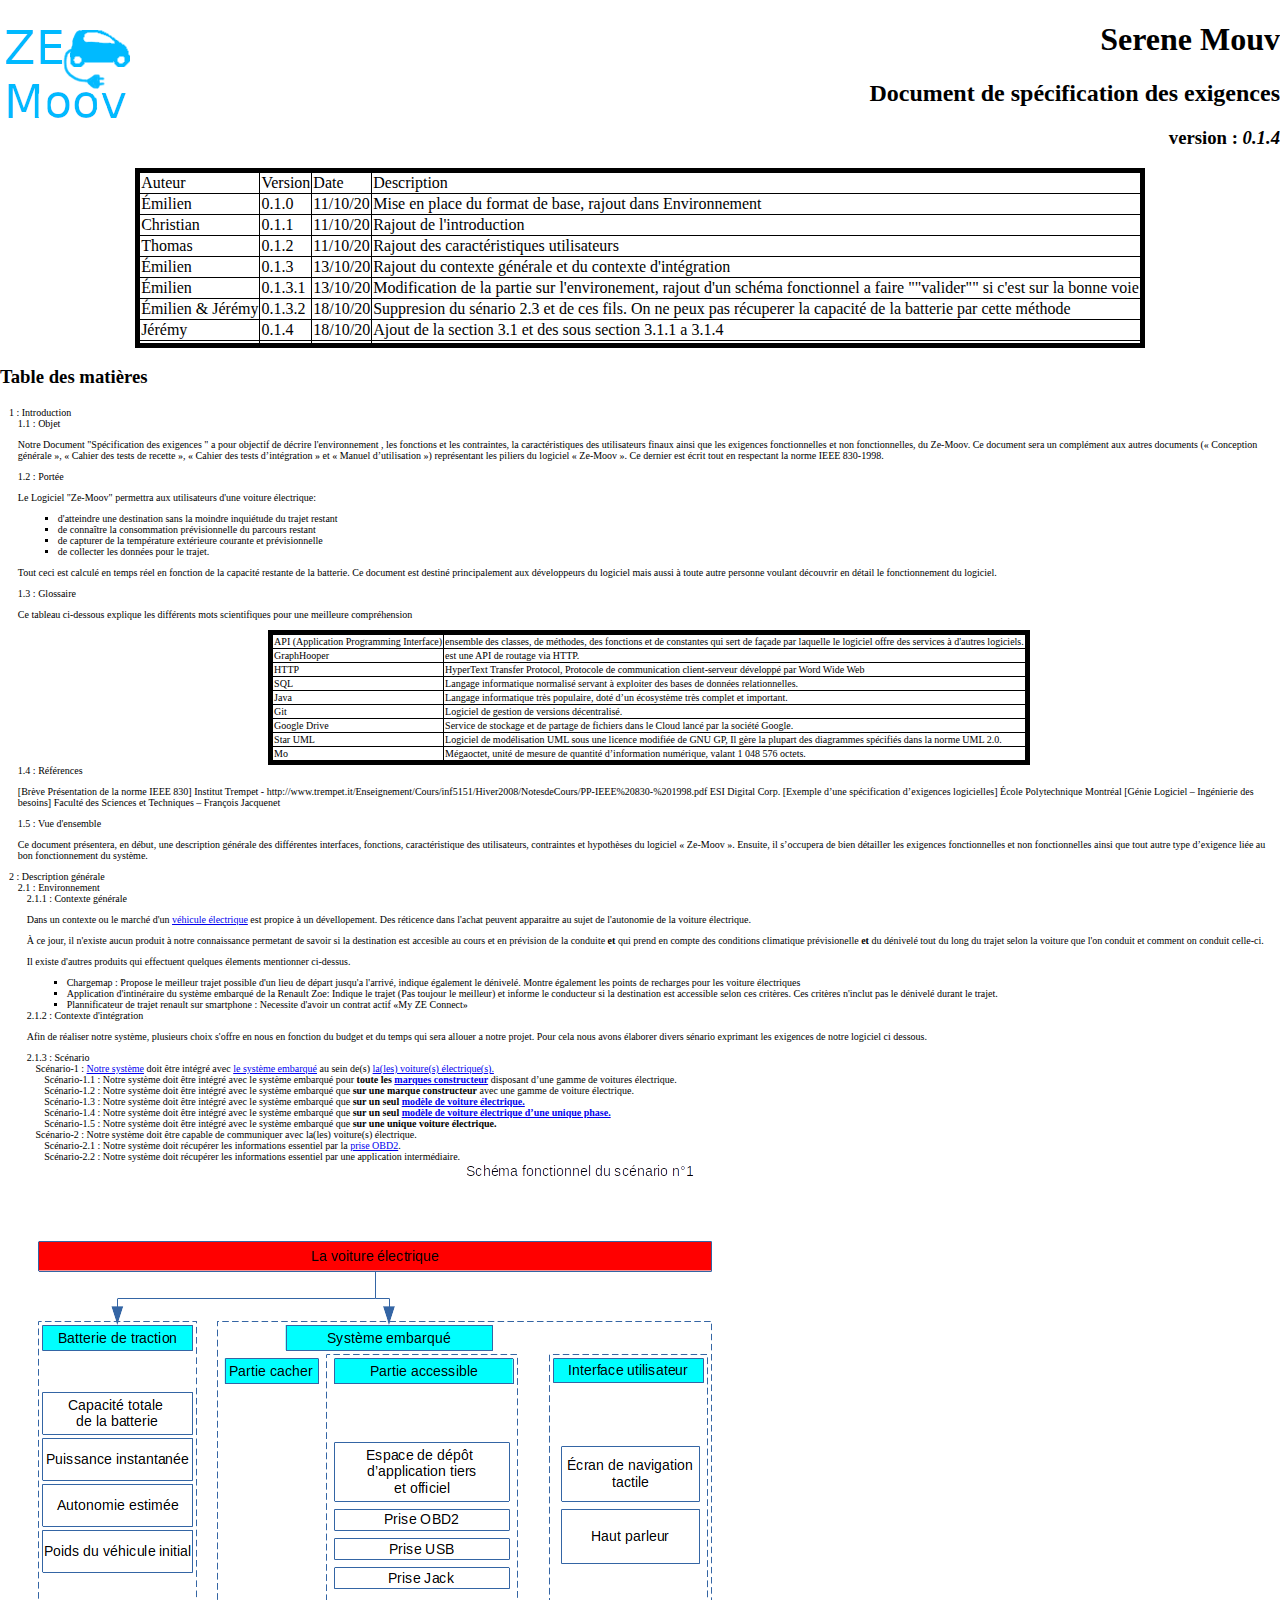
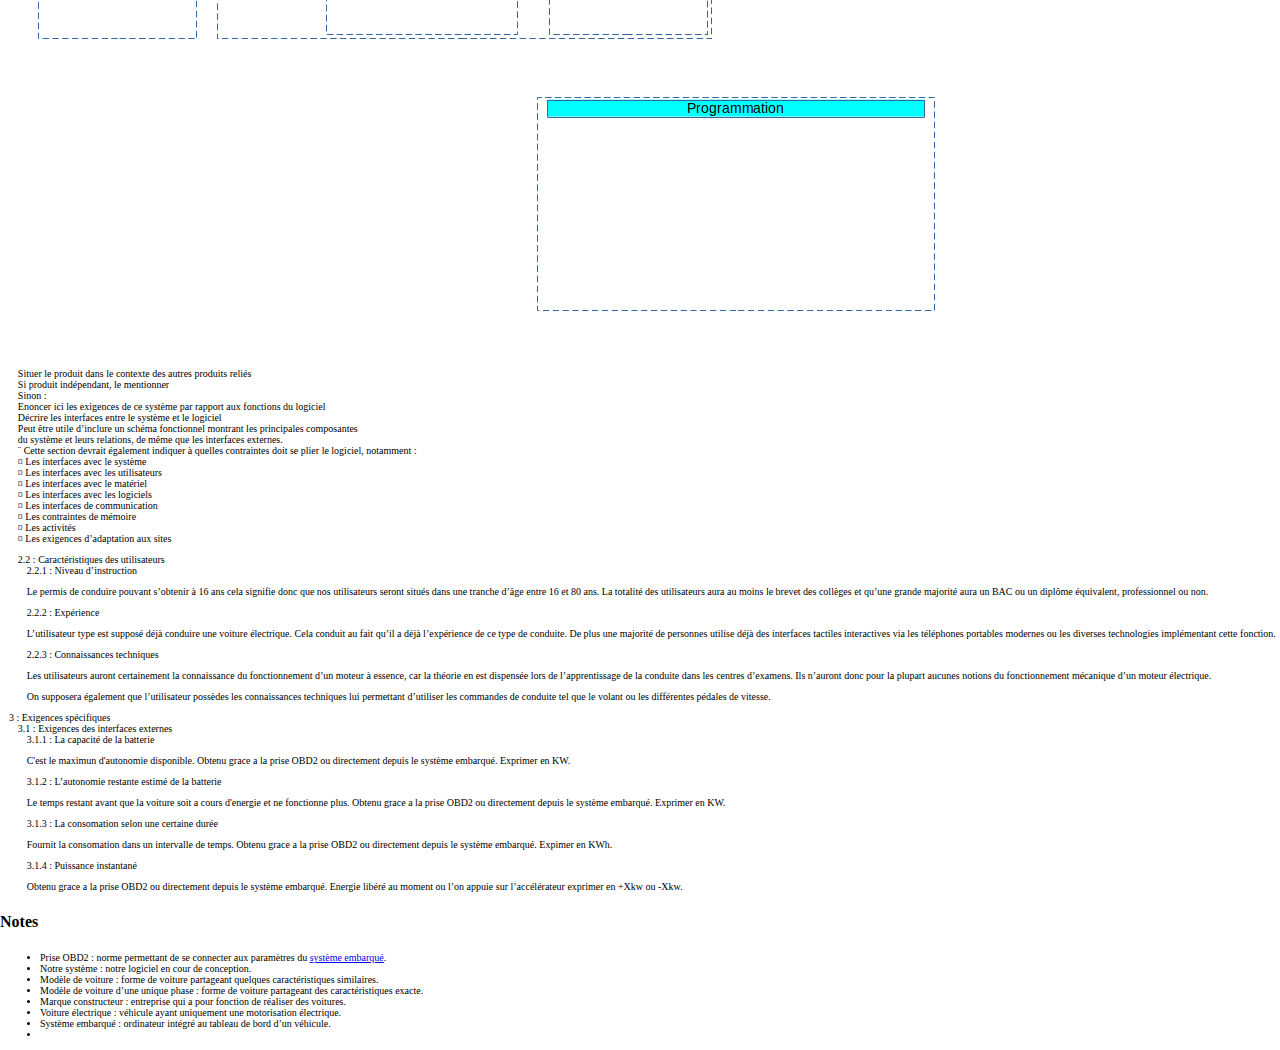
==== resources/index.html @ 406dc539 "Suppresion du sénario 2.3 et de ces fils." ====
<!DOCTYPE html>
<html lang="fr">
<head>
<meta http-equiv="content-type" content="text/html; charset=UTF-8">
<meta name="viewport" content="width=device-width, user-scalable=no">
<link rel="stylesheet" type="text/css" href="index_fichiers/style.css">
<title>Serene Mouv - Document de spécification des exigences</title>
</head>
<body>
  <img id="logo" alt="Logo de ZE-Moov"
    src="index_fichiers/ZE-MoovLogo.png">
  <h1>Serene Mouv</h1>
  <h2>Document de spécification des exigences</h2>
  <h3>
    version : <em contenteditable="true">0.1.4</em>
  </h3>
  <table>
    <thead>
      <tr>
        <td>Auteur</td>
        <td>Version</td>
        <td>Date</td>
        <td>Description</td>
      </tr>
    </thead>
    <tbody contenteditable="true">
      <tr>
        <td>Émilien</td>
        <td>0.1.0</td>
        <td>11/10/20</td>
        <td>Mise en place du format de base, rajout dans
          Environnement</td>
      </tr>
      <tr>
        <td>Christian<br></td>
        <td>0.1.1</td>
        <td>11/10/20</td>
        <td>Rajout de l'introduction</td>
      </tr>
      <tr>
        <td>Thomas<br></td>
        <td>0.1.2<br></td>
        <td>11/10/20</td>
        <td>Rajout des caractéristiques utilisateurs<br></td>
      </tr>
      <tr>
        <td>Émilien</td>
        <td>0.1.3</td>
        <td>13/10/20</td>
        <td>Rajout du contexte générale et du contexte
          d'intégration</td>
      </tr>
      <tr>
        <td>Émilien</td>
        <td>0.1.3.1</td>
        <td>13/10/20</td>
        <td>Modification de la partie sur l'environement, rajout
          d'un schéma fonctionnel a faire ""valider"" si c'est sur la
          bonne voie</td>
      </tr>
      <tr>
        <td>Émilien & Jérémy</td>
        <td>0.1.3.2</td>
        <td>18/10/20</td>
        <td>Suppresion du sénario 2.3 et de ces fils. On ne peux
          pas récuperer la capacité de la batterie par cette méthode</td>
      </tr>
      <tr>
        <td>Jérémy </td>
        <td>0.1.4 </td>
        <td>18/10/20 </td>
        <td>Ajout de la section 3.1 et des sous section 3.1.1 a 3.1.4 </td>
      </tr>
      <tr>
        <td></td>
        <td></td>
        <td></td>
        <td></td>
      </tr>
    </tbody>
    <tfoot></tfoot>
  </table>
  <h3>Table des matières</h3>
  <div id="TableMatiere"></div>
  <ol>
    <li class="num">Introduction
      <ol>
        <li class="num">Objet
          <p>Notre Document "Spécification des exigences " a pour
            objectif de décrire l'environnement , les fonctions et les
            contraintes, la caractéristiques des utilisateurs finaux
            ainsi que les exigences fonctionnelles et non
            fonctionnelles, du Ze-Moov. Ce document sera un complément
            aux autres documents (« Conception générale », « Cahier des
            tests de recette », « Cahier des tests d’intégration » et «
            Manuel d’utilisation ») représentant les piliers du logiciel
            « Ze-Moov ». Ce dernier est écrit tout en respectant la
            norme IEEE 830-1998.</p>
        </li>
        <li class="num">Portée
          <p>Le Logiciel "Ze-Moov" permettra aux utilisateurs d'une
            voiture électrique:</p>
          <ul>
            <li>d'atteindre une destination sans la moindre
              inquiétude du trajet restant</li>
            <li>de connaître la consommation prévisionnelle du
              parcours restant</li>
            <li>de capturer de la température extérieure courante
              et prévisionnelle</li>
            <li>de collecter les données pour le trajet.</li>
          </ul>
          <p>Tout ceci est calculé en temps réel en fonction de la
            capacité restante de la batterie. Ce document est destiné
            principalement aux développeurs du logiciel mais aussi à
            toute autre personne voulant découvrir en détail le
            fonctionnement du logiciel.</p>
        </li>
        <li class="num">Glossaire
          <p>Ce tableau ci-dessous explique les différents mots
            scientifiques pour une meilleure compréhension</p>
          <table>
            <tbody>
              <tr>
                <td>API (Application Programming Interface)</td>
                <td>ensemble des classes, de méthodes, des
                  fonctions et de constantes qui sert de façade par
                  laquelle le logiciel offre des services à d'autres
                  logiciels.</td>
              </tr>
              <tr>
                <td>GraphHooper</td>
                <td>est une API de routage via HTTP.</td>
              </tr>
              <tr>
                <td>HTTP</td>
                <td>HyperText Transfer Protocol, Protocole de
                  communication client-serveur développé par Word Wide
                  Web</td>
              </tr>
              <tr>
                <td>SQL</td>
                <td>Langage informatique normalisé servant à
                  exploiter des bases de données relationnelles.</td>
              </tr>
              <tr>
                <td>Java</td>
                <td>Langage informatique très populaire, doté d’un
                  écosystème très complet et important.</td>
              </tr>
              <tr>
                <td>Git</td>
                <td>Logiciel de gestion de versions décentralisé.</td>
              </tr>
              <tr>
                <td>Google Drive</td>
                <td>Service de stockage et de partage de fichiers
                  dans le Cloud lancé par la société Google.</td>
              </tr>
              <tr>
                <td>Star UML</td>
                <td>Logiciel de modélisation UML sous une licence
                  modifiée de GNU GP, Il gère la plupart des diagrammes
                  spécifiés dans la norme UML 2.0.</td>
              </tr>
              <tr>
                <td>Mo</td>
                <td>Mégaoctet, unité de mesure de quantité
                  d’information numérique, valant 1 048 576 octets.</td>
              </tr>
            </tbody>
          </table>
        </li>
        <li class="num">Références
          <p>[Brève Présentation de la norme IEEE 830] Institut
            Trempet -
            http://www.trempet.it/Enseignement/Cours/inf5151/Hiver2008/NotesdeCours/PP-IEEE%20830-%201998.pdf

            ESI Digital Corp. [Exemple d’une spécification d’exigences
            logicielles] École Polytechnique Montréal [Génie Logiciel –
            Ingénierie des besoins] Faculté des Sciences et Techniques –
            François Jacquenet</p>
        </li>
        <li class="num">Vue d'ensemble
          <p>Ce document présentera, en début, une description
            générale des différentes interfaces, fonctions,
            caractéristique des utilisateurs, contraintes et hypothèses
            du logiciel « Ze-Moov ». Ensuite, il s’occupera de bien
            détailler les exigences fonctionnelles et non fonctionnelles
            ainsi que tout autre type d’exigence liée au bon
            fonctionnement du système.</p>
        </li>
      </ol>
    </li>
    <li class="num">Description générale
      <ol>
        <li class="num">Environnement
          <ol>
            <li class="num">Contexte générale
              <p>
                Dans un contexte ou le marché d'un <a href="#VE"
                  contenteditable="false">véhicule électrique</a> est
                propice à un dévellopement. Des réticence dans l'achat
                peuvent apparaitre au sujet de l'autonomie de la voiture
                électrique.
              </p>
              <p>
                À ce jour, il n'existe aucun produit à notre
                connaissance permetant de savoir si la destination est
                accesible au cours et en prévision de la conduite <strong>et</strong>
                qui prend en compte des conditions climatique
                prévisionelle <strong>et</strong> du dénivelé tout du
                long du trajet selon la voiture que l'on conduit et
                comment on conduit celle-ci.
              </p>
              <p>Il existe d'autres produits qui effectuent quelques
                élements mentionner ci-dessus.</p>
              <ul>
                <li>Chargemap : Propose le meilleur trajet possible
                  d'un lieu de départ jusqu'a l'arrivé, indique
                  également le dénivelé. Montre également les points de
                  recharges pour les voiture électriques</li>
                <li>Application d'intinéraire du système embarqué
                  de la Renault Zoe: Indique le trajet (Pas toujour le
                  meilleur) et informe le conducteur si la destination
                  est accessible selon ces critères. Ces critères
                  n'inclut pas le dénivelé durant le trajet.</li>
                <li>Plannificateur de trajet renault sur smartphone
                  : Necessite d'avoir un contrat actif <q>My ZE
                    Connect</q>
                </li>
              </ul>
            </li>
            <li class="num">Contexte d'intégration
              <p>Afin de réaliser notre système, plusieurs choix
                s'offre en nous en fonction du budget et du temps qui
                sera allouer a notre projet. Pour cela nous avons
                élaborer divers sénario exprimant les exigences de notre
                logiciel ci dessous.</p>
            </li>
            <li class="num">Scénario
              <ol class="scénario">
                <li class="scénario"><a href="#notreLogiciel"
                  contenteditable="false">Notre système</a> doit être
                  intégré avec <a href="#sysEmbarquer"
                  contenteditable="false">le système embarqué</a> au
                  sein de(s) <a href="#VE" contenteditable="false">la(les)
                    voiture(s) électrique(s).</a>
                  <ol class="scénario">
                    <li class="scénario">Notre système doit être
                      intégré avec le système embarqué pour <strong>toute
                        les <a href="#marqueConstruct"
                        contenteditable="false">marques constructeur</a>
                    </strong> disposant d’une gamme de voitures électrique.
                    </li>
                    <li class="scénario">Notre système doit être
                      intégré avec le système embarqué que <strong>sur
                        une marque constructeur</strong> avec une gamme de
                      voiture électrique.
                    </li>
                    <li class="scénario">Notre système doit être
                      intégré avec le système embarqué que <strong>sur
                        un seul <a href="#modeleVoiture"
                        contenteditable="false">modèle de voiture
                          électrique.</a>
                    </strong>
                    </li>
                    <li class="scénario">Notre système doit être
                      intégré avec le système embarqué que <strong>sur
                        un seul <a href="#modeleVoitureUniquePhase"
                        contenteditable="false">modèle de voiture
                          électrique d’une unique phase.</a>
                    </strong>
                    </li>
                    <li class="scénario">Notre système doit être
                      intégré avec le système embarqué que <strong>sur
                        une unique voiture électrique.</strong>
                    </li>
                  </ol></li>
                <li class="scénario" contenteditable="true">Notre
                  système doit être capable de communiquer avec la(les)
                  voiture(s) électrique.
                  <ol class="scénario">
                    <li class="scénario" contenteditable="true">Notre
                      système doit récupérer les informations essentiel
                      par la <a href="#obd2" contenteditable="false">prise
                        OBD2</a>.
                    </li>
                    <li class="scénario" contenteditable="true">Notre
                      système doit récupérer les informations essentiel
                      par une application intermédiaire.</li>
                  </ol>
                </li>

              </ol>
            </li>
          </ol>
        </li>
        <img id="SchemaFonctionnelScénario1" alt="Logo de ZE-Moov"
          src="index_fichiers/SchemaFonctionnel.png">
        <p>
          Situer le produit dans le contexte des autres produits reliés<br>
          Si produit indépendant, le mentionner<br> Sinon :<br>
          Enoncer ici les exigences de ce système par rapport aux
          fonctions du logiciel<br> Décrire les interfaces entre le
          système et le logiciel<br> Peut être utile d’inclure un
          schéma fonctionnel montrant les principales composantes<br>
          du système et leurs relations, de même que les interfaces
          externes.<br> ¨ Cette section devrait également indiquer
          à quelles contraintes doit se plier le logiciel, notamment :<br>
          ¤ Les interfaces avec le système<br> ¤ Les interfaces
          avec les utilisateurs<br> ¤ Les interfaces avec le
          matériel<br> ¤ Les interfaces avec les logiciels<br>
          ¤ Les interfaces de communication<br> ¤ Les contraintes
          de mémoire<br> ¤ Les activités<br> ¤ Les exigences
          d’adaptation aux sites<br>
        </p>
        <li class="num">Caractéristiques des utilisateurs
          <ol>
            <li class="num">Niveau d’instruction
              <p>Le permis de conduire pouvant s’obtenir à 16 ans
                cela signifie donc que nos utilisateurs seront situés
                dans une tranche d’âge entre 16 et 80 ans. La totalité
                des utilisateurs aura au moins le brevet des collèges et
                qu’une grande majorité aura un BAC ou un diplôme
                équivalent, professionnel ou non.</p>
            </li>
            <li class="num">Expérience
              <p>L’utilisateur type est supposé déjà conduire une
                voiture électrique. Cela conduit au fait qu’il a déjà
                l’expérience de ce type de conduite. De plus une
                majorité de personnes utilise déjà des interfaces
                tactiles interactives via les téléphones portables
                modernes ou les diverses technologies implémentant cette
                fonction.</p>
            </li>
            <li class="num">Connaissances techniques
              <p>Les utilisateurs auront certainement la
                connaissance du fonctionnement d’un moteur à essence,
                car la théorie en est dispensée lors de l’apprentissage
                de la conduite dans les centres d’examens. Ils n’auront
                donc pour la plupart aucunes notions du fonctionnement
                mécanique d’un moteur électrique.</p>
              <p>On supposera également que l’utilisateur possèdes
                les connaissances techniques lui permettant d’utiliser
                les commandes de conduite tel que le volant ou les
                différentes pédales de vitesse.</p>
            </li>
          </ol>
        </li>
      </ol>
    </li>
    <li class="num"> Exigences spécifiques
      <ol>
        <li class="num">Exigences des interfaces externes
          <ol>
            <li class="num">La capacité de la batterie
              <p>
                C'est le maximun d'autonomie disponible.
                Obtenu grace a la prise OBD2 ou directement depuis le système embarqué.
                Exprimer en KW.
              </p>

            </li>
            <li class="num"> L’autonomie restante estimé de la batterie
              <p>
                Le temps restant avant que la voiture soit a cours d'energie et ne fonctionne plus.
                Obtenu grace a la prise OBD2 ou directement depuis le système embarqué.
                Exprimer en KW.
              </p>

            </li>
            <li class="num"> La consomation selon une certaine durée
              <p>
                Fournit la consomation dans un intervalle de temps.
                Obtenu grace a la prise OBD2 ou directement depuis le système embarqué.
                Expimer en KWh.
              </p>
            </li>
            <li class="num"> Puissance instantané
              <p>
                Obtenu grace a la prise OBD2 ou directement depuis le système embarqué.
                Energie libéré au moment ou l’on appuie sur l’accélérateur exprimer en +Xkw ou -Xkw.
              </p>

            </li>

          </ol>
        </li>
      </ol>


    </li>
  </ol>
  <h4>Notes</h4>
  <ul>
    <li id="obd2">Prise OBD2 : norme permettant de se connecter aux
      paramètres du <a href="#sysEmbarquer" contenteditable="false">système
        embarqué</a>.
    </li>
    <li id="notreLogiciel">Notre système : notre logiciel en cour
      de conception.</li>
    <li id="modeleVoiture">Modèle de voiture : forme de voiture
      partageant quelques caractéristiques similaires.</li>
    <li id="modeleVoitureUniquePhase">Modèle de voiture d’une
      unique phase : forme de voiture partageant des caractéristiques
      exacte.</li>
    <li id="marqueConstruct">Marque constructeur : entreprise qui a
      pour fonction de réaliser des voitures.</li>
    <li id="VE">Voiture électrique : véhicule ayant uniquement une
      motorisation électrique.</li>
    <li id="sysEmbarquer">Système embarqué : ordinateur intégré au
      tableau de bord d’un véhicule.</li>
    <li></li>
  </ul>

  <!-- <form action="">
			<button class="noPrint">Rajouter</button>
		</form> -->
  <section id="vide"></section>
  <footer></footer>
  <script src="index_fichiers/main.js"></script>

</body>
</html>
---- resources/index_fichiers/style.css ----
/*
 * Fichier ; style.css
 */
* {
	background-color: #fff;
}

body {
	margin: 0;
}

@media print {
	.pagebreak {
		page-break-before: always;
	}
	.noPrint, .noPrint * {
		display: none !important;
	}
	img:not(:first-child) {
		width: 100%;
	}
}

table {
	border-collapse: collapse;
	border-width: 5px;
	border-style: solid;
	border-color: #000;
	margin: 5px;
	border-width: 5px;
	margin: auto;
}

tr {
	border-width: 1px;
	border-style: solid;
	border-color: #000;
}

td {
	border-width: 1px;
	border-style: solid;
	border-color: #000;
}

ol>li {
	list-style-type: decimal;
	display: block;
}

ol {
	counter-reset: item;
	padding-left: 0.7%;
}

ol.scénario {
	counter-reset: sitem
}

ol li.num:before {
	content: counters(item, ".") " : ";
	counter-increment: item
}

ol li.scénario:before {
	content: 'Scénario-' counters(sitem, ".") " : ";
	counter-increment: sitem
}

h1, h2 {
	text-align: right;
}

h2+h3 {
	text-align: right;
}

#logo {
	float: left;
}

ul, ol {
	font-size: 10px;
}

table:not(:nth-child(5)) {
	font-size: 10px;
}

ul li {
	list-style-type: unset;
}
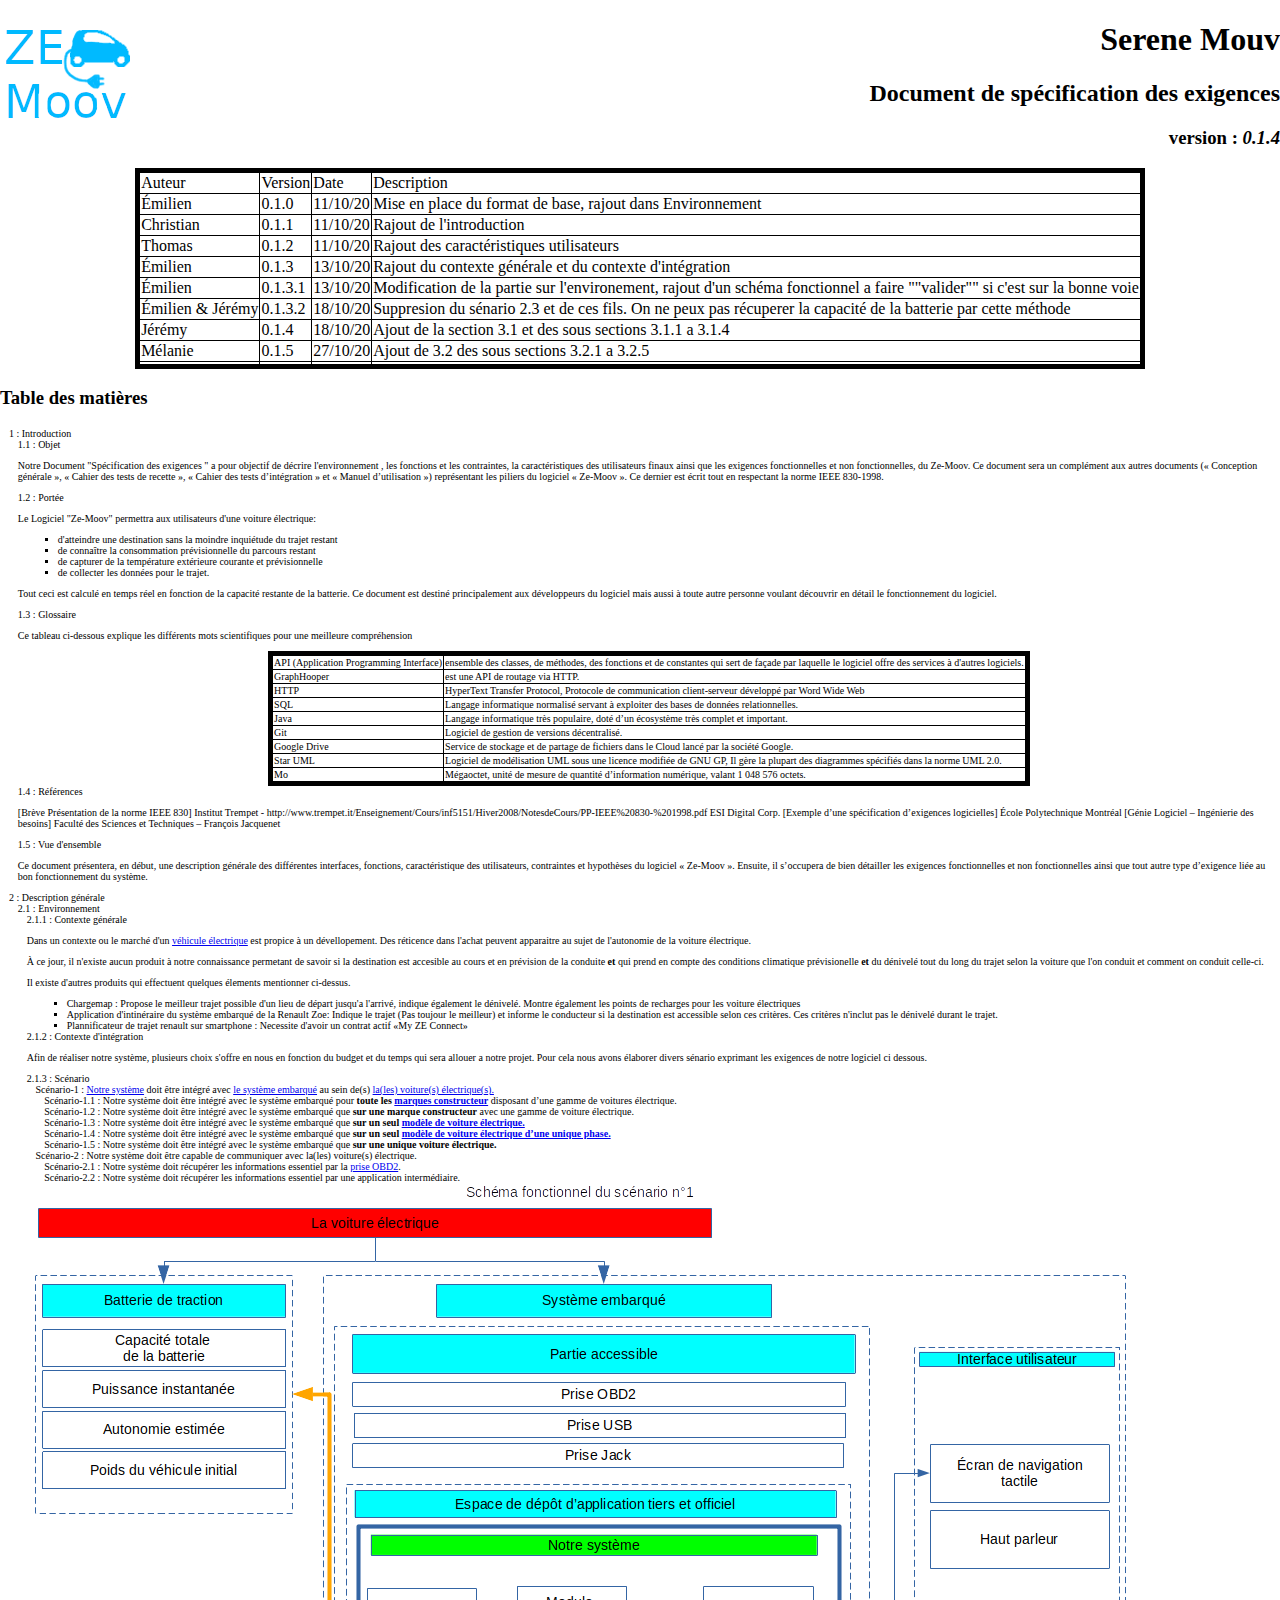
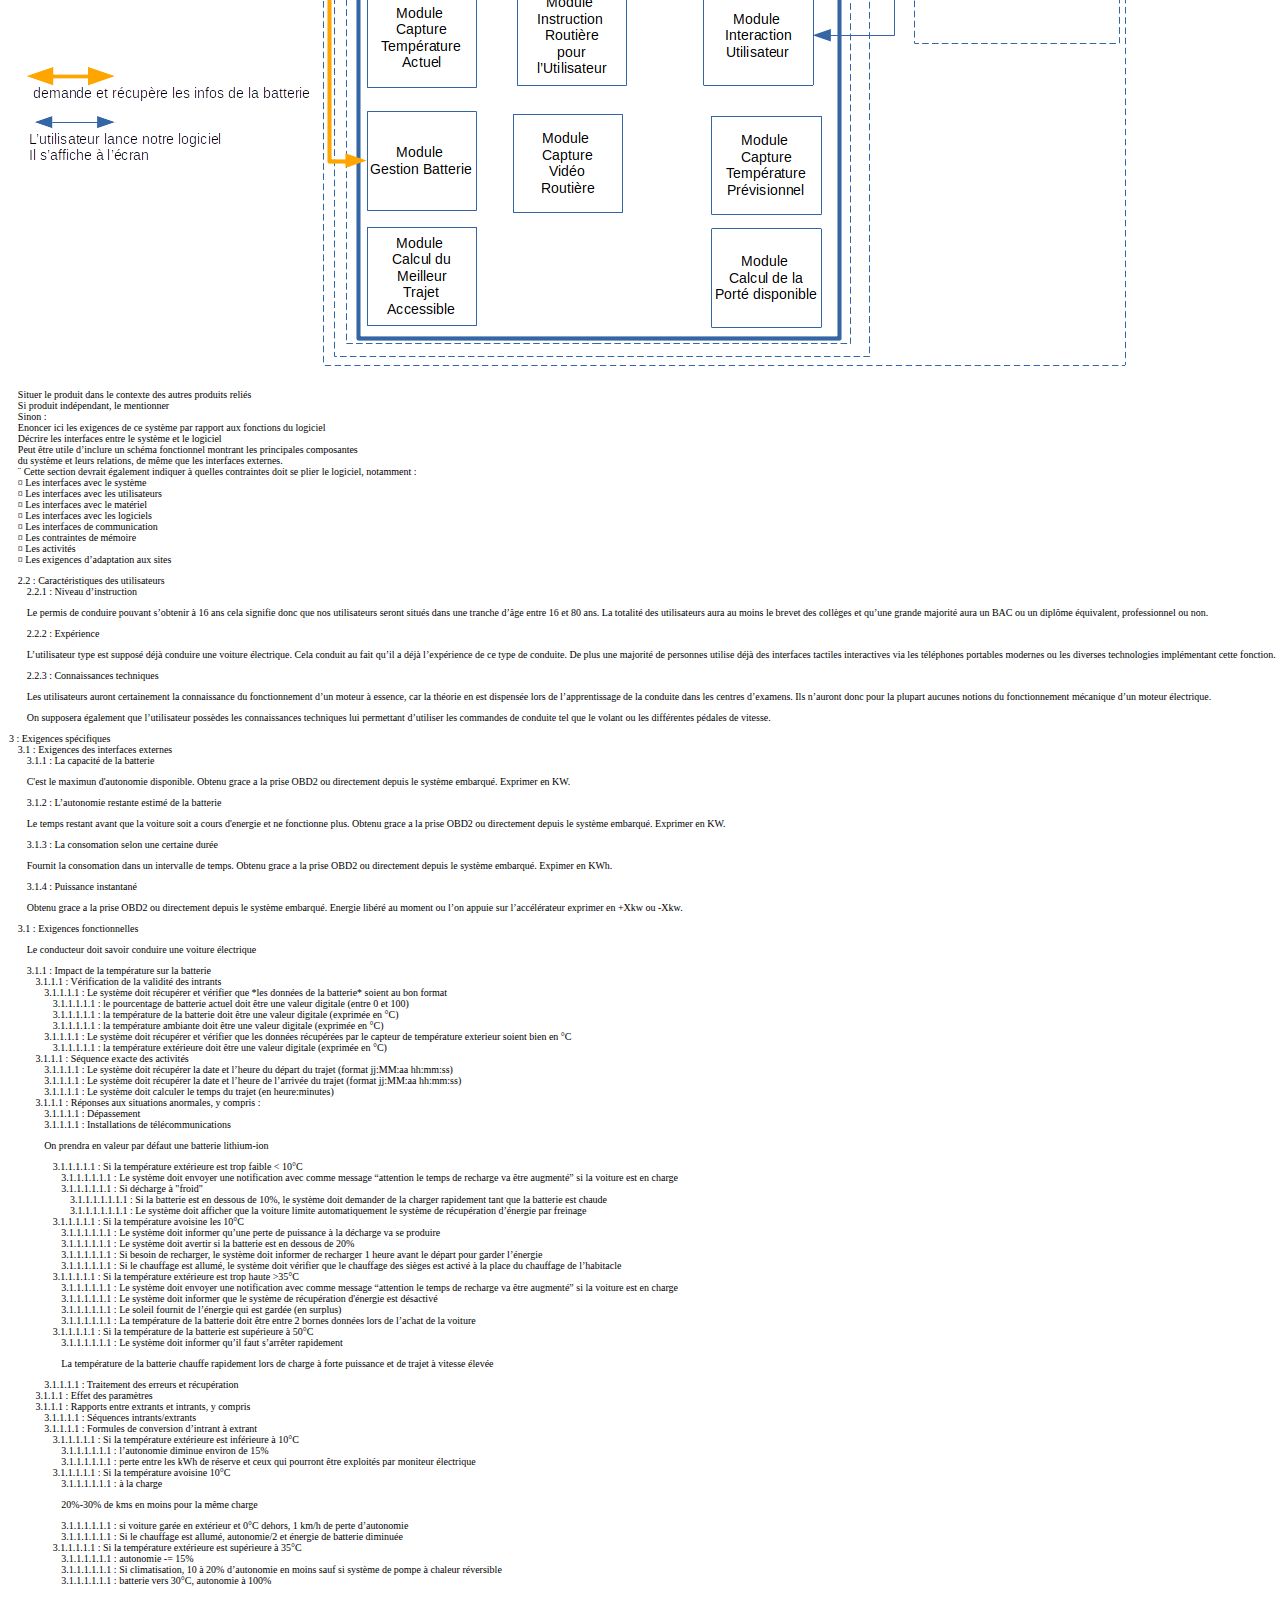
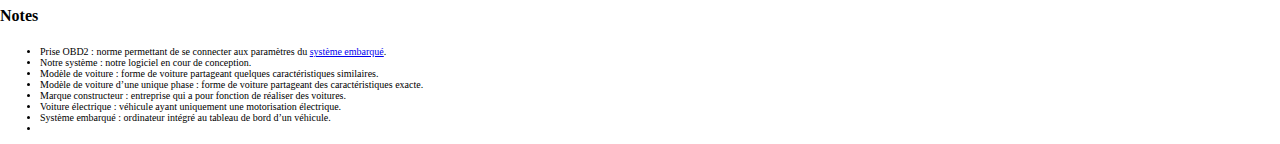
==== commit 1b184c54: "update 3.2.1 à 3.2.5" ====
--- a/resources/index.html
+++ b/resources/index.html
@@ -69,7 +69,13 @@
         <td>Jérémy </td>
         <td>0.1.4 </td>
         <td>18/10/20 </td>
-        <td>Ajout de la section 3.1 et des sous section 3.1.1 a 3.1.4 </td>
+        <td>Ajout de la section 3.1 et des sous sections 3.1.1 a 3.1.4 </td>
+      </tr>
+      <tr>
+        <td>Mélanie</td>
+        <td>0.1.5</td>
+        <td>27/10/20</td>
+        <td>Ajout de 3.2 des sous sections 3.2.1 a 3.2.5</td>
       </tr>
       <tr>
         <td></td>
@@ -387,8 +393,224 @@
           </ol>
         </li>
       </ol>
-
-
+      <ol>
+        <li class="num">Exigences fonctionnelles
+          <ol>
+            <p>
+              Le conducteur doit savoir conduire une voiture électrique
+            </p>
+            <li class="num">Impact de la température sur la batterie
+              <ol>
+                <li class="num">Vérification de la validité des intrants
+                  <ol>
+                    <li class="num">Le système doit récupérer et vérifier que *les données de la batterie* soient au bon format
+                      <ol>
+                        <li class="num">le pourcentage de batterie actuel doit être une valeur digitale (entre 0 et 100) 
+                        </li>
+                      </ol>
+                      <ol>
+                        <li class="num"> la température de la batterie doit être une valeur digitale (exprimée en °C) 
+                        </li>
+                      </ol>
+                      <ol>
+                        <li class="num">la température ambiante doit être une valeur digitale (exprimée en °C)
+                        </li>
+                      </ol>
+                    </li>
+                  </ol>
+                  <ol>
+                    <li class="num"> Le système doit récupérer et vérifier que les données récupérées par le capteur de température exterieur soient bien en °C
+
+                      <ol>
+                        <li class="num"> la température extérieure doit être une valeur digitale (exprimée en °C)
+                        </li>
+                      </ol>
+                    </li>
+                  </ol>
+        
+                </li>
+              </ol>
+              <ol>
+                <li class="num">Séquence exacte des activités
+                  <ol>
+                    <li class="num">Le système doit récupérer la date et l’heure du départ du trajet (format jj:MM:aa hh:mm:ss)
+                    </li>
+                  </ol>
+                  <ol>
+                    <li class="num">Le système doit récupérer la date et l’heure de l’arrivée du trajet (format jj:MM:aa hh:mm:ss)
+                    </li>
+                  </ol>
+                  <ol>
+                    <li class="num">Le système doit calculer le temps du trajet (en heure:minutes)
+                    </li>
+                  </ol>
+        
+                </li>
+              </ol>
+              <ol>
+                <li class="num">Réponses aux situations anormales, y compris :
+                  <ol>
+                    <li class="num">Dépassement
+                    </li>
+                  </ol>
+                  <ol>
+                    <li class="num">Installations de télécommunications
+                      <p>
+                        On prendra en valeur par défaut une batterie lithium-ion
+                      </p>
+                      <ol>
+                        <li class="num">Si la température extérieure est trop faible < 10°C
+                          <ol>
+                            <li class="num">Le système doit envoyer une notification avec comme message “attention le temps de recharge va être augmenté” si la voiture est en charge
+                            </li>
+                          </ol>
+                          <ol>
+                            <li class="num">Si décharge à "froid"
+                              <ol>
+                                <li class="num">Si la batterie est en dessous de 10%, le système doit demander de la charger rapidement tant que la batterie est chaude
+                                </li>
+                              </ol>
+                              <ol>
+                                <li class="num">Le système doit afficher que la voiture limite automatiquement le système de récupération d’énergie par freinage
+                                </li>
+                              </ol>
+                            </li>
+                          </ol>
+                        </li>
+                      </ol>
+                      <ol>
+                        <li class="num">Si la température avoisine les 10°C
+                          <ol>
+                            <li class="num">Le système doit informer qu’une perte de puissance à la décharge va se produire
+                            </li>
+                          </ol>
+                          <ol>
+                            <li class="num">Le système doit avertir si la batterie est en dessous de 20%
+                            </li>
+                          </ol>
+                          <ol>
+                            <li class="num">Si besoin de recharger, le système doit informer de recharger 1 heure avant le départ pour garder l’énergie
+                            </li>
+                          </ol>
+                          <ol>
+                            <li class="num">Si le chauffage est allumé, le système doit vérifier que le chauffage des sièges est activé à la place du chauffage de l’habitacle
+                            </li>
+                          </ol>
+                        </li>
+                      </ol>
+                      
+                      <ol>
+                        <li class="num">Si la température extérieure est trop haute >35°C
+                          <ol>
+                            <li class="num">Le système doit envoyer une notification avec comme message “attention le temps de recharge va être augmenté” si la voiture est en charge
+                            </li>
+                          </ol>
+                          <ol>
+                            <li class="num">Le système doit informer que le système de récupération d'énergie est désactivé
+                            </li>
+                          </ol>
+                          <ol>
+                            <li class="num">Le soleil fournit de l’énergie qui est gardée (en surplus)
+                            </li>
+                          </ol>
+                          <ol>
+                            <li class="num">La température de la batterie doit être entre 2 bornes données lors de l’achat de la voiture
+                            </li>
+                          </ol>
+                        </li>
+                      </ol>
+                      <ol>
+                        <li class="num"> Si la température de la batterie est supérieure à 50°C
+                          <ol>
+                            <li class="num">Le système doit informer qu’il faut s’arrêter rapidement
+                              <p>
+                                La température de la batterie chauffe rapidement lors de charge à forte puissance et de trajet à vitesse élevée
+                              </p>
+                            </li>
+                          </ol>
+                        </li>
+                      </ol>
+                    </li>
+                  </ol>
+                  <ol>
+                    <li class="num">Traitement des erreurs et récupération
+                    </li>
+                  </ol>
+                </li>
+              </ol>
+              <ol>
+                <li class="num">Effet des paramètres
+        
+        
+                </li>
+              </ol>
+              <ol>
+                <li class="num">Rapports entre extrants et intrants, y compris
+                  <ol>
+                    <li class="num">Séquences intrants/extrants
+                    </li>
+                  </ol>
+                  <ol>
+                    <li class="num">Formules de conversion d’intrant à extrant
+                      <ol>
+                        <li class="num"> Si la température extérieure est inférieure à 10°C
+                          <ol>
+                            <li class="num"> l’autonomie diminue environ de 15%
+                            </li>
+                          </ol>
+                          <ol>
+                            <li class="num"> perte entre les kWh de réserve et ceux qui pourront être exploités par moniteur électrique
+                            </li>
+                          </ol>
+                        </li>
+                      </ol>
+                      <ol>
+                        <li class="num">Si la température avoisine 10°C
+                          <ol>
+                            <li class="num"> à la charge
+                              <p>20%-30% de kms en moins pour la même charge</p>
+                            </li>
+                          </ol>
+                          <ol>
+                            <li class="num">si voiture garée en extérieur et 0°C dehors, 1 km/h de perte d’autonomie
+                            </li>
+                          </ol>
+                          <ol>
+                            <li class="num">Si le chauffage est allumé, autonomie/2 et énergie de batterie diminuée
+                            </li>
+                          </ol>
+                        </li>
+                      </ol>
+                      <ol>
+                        <li class="num">Si la température extérieure est supérieure à 35°C
+                          <ol>
+                            <li class="num"> autonomie -= 15%
+                            </li>
+                          </ol>
+                          <ol>
+                            <li class="num">Si climatisation, 10 à 20% d’autonomie en moins sauf si système de pompe à chaleur réversible
+                            </li>
+                          </ol>
+                          <ol>
+                            <li class="num">batterie vers 30°C, autonomie à 100%
+                            </li>
+                          </ol>
+                        </li>
+                      </ol>
+                    </li>
+                  </ol>
+                </li>
+              </ol>
+            </li>
+          </ol>
+          
+          <!-- <ol>
+            <li class="num">
+            </li>
+          </ol> -->
+          
+        </li>
+      </ol>
     </li>
   </ol>
   <h4>Notes</h4>
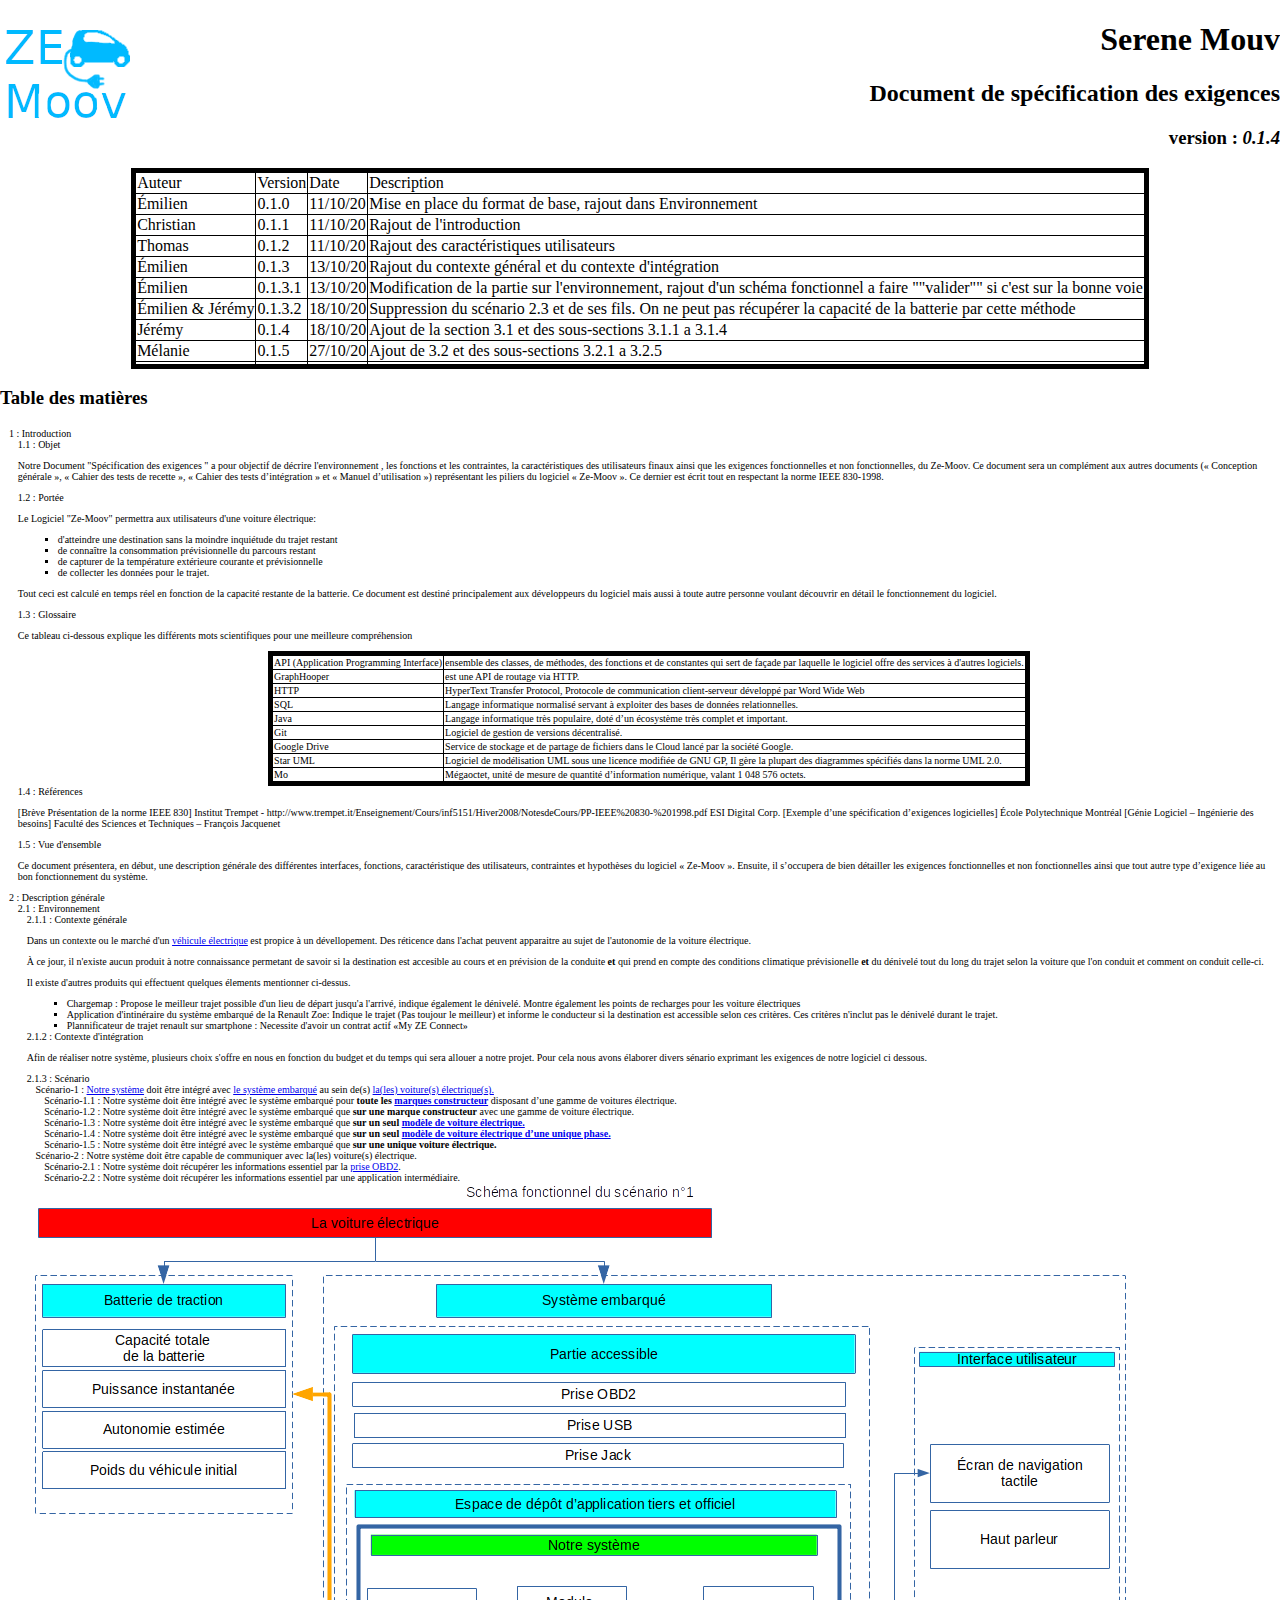
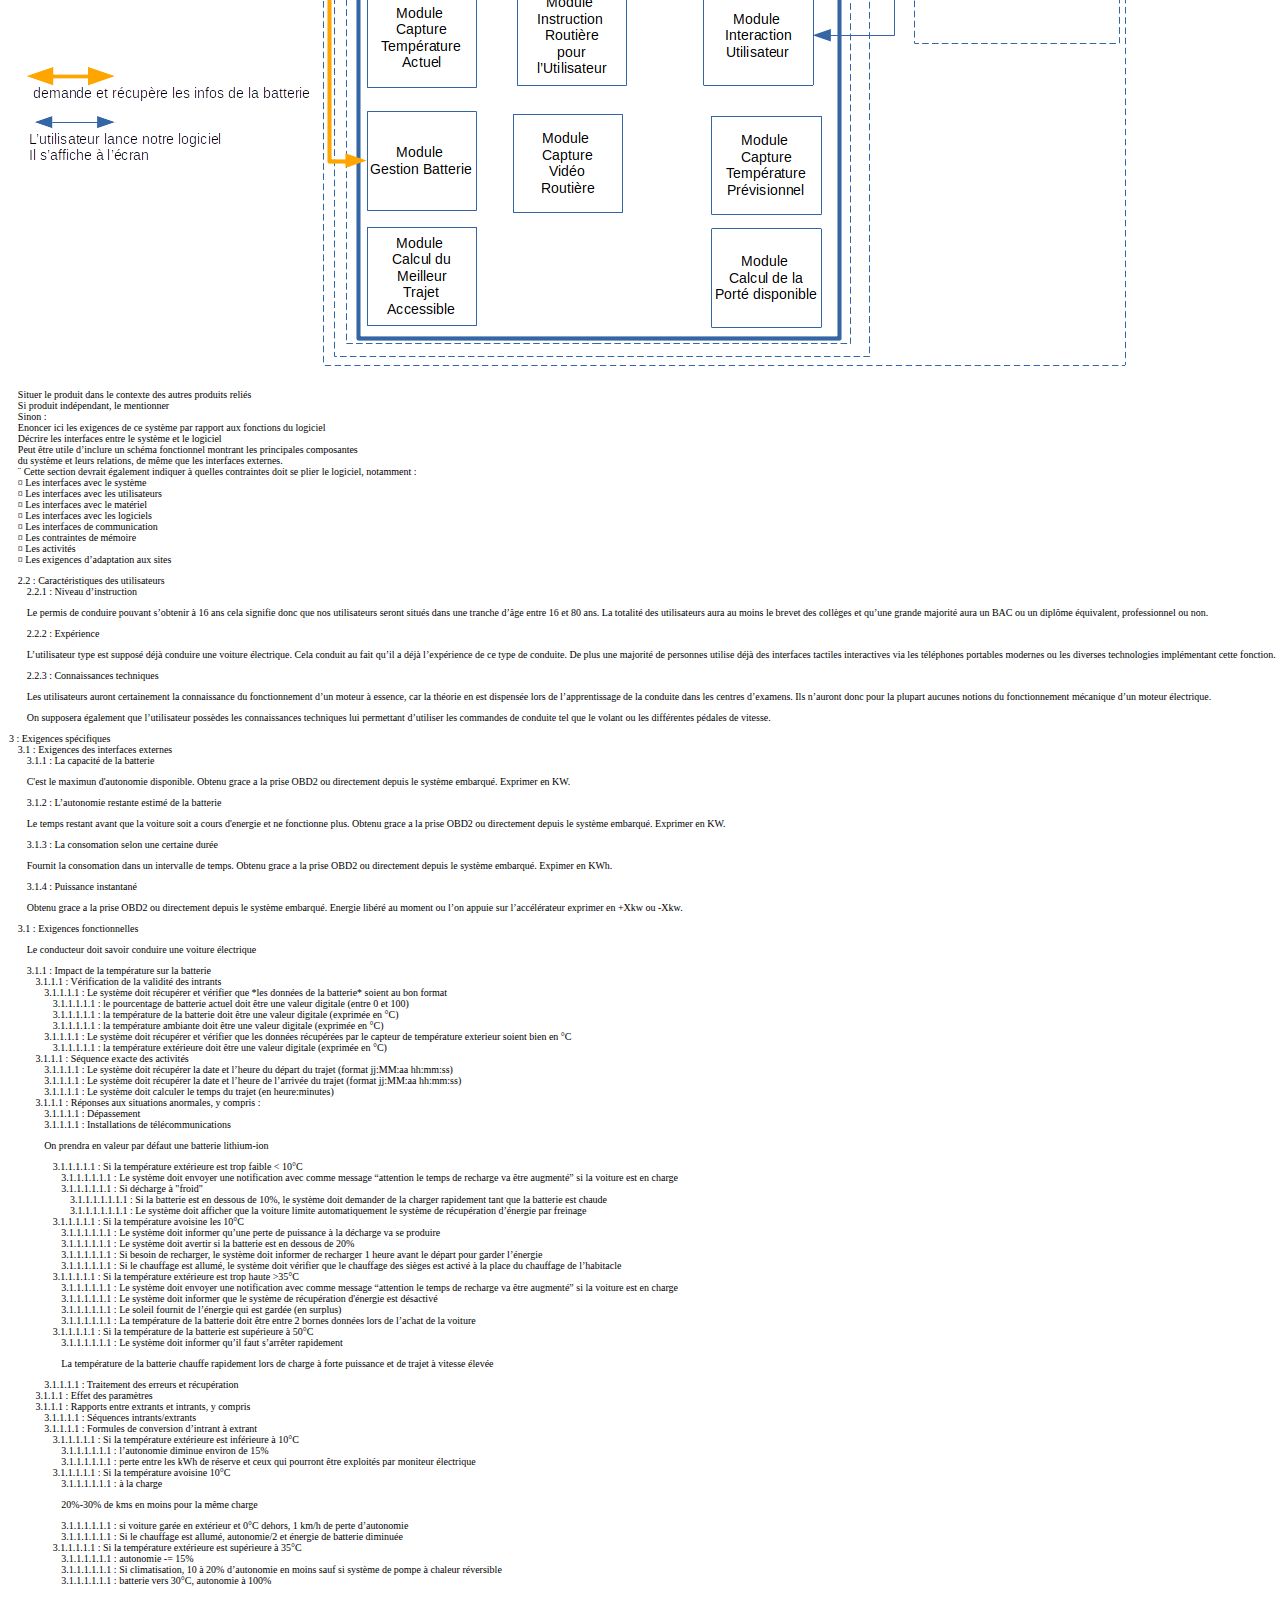
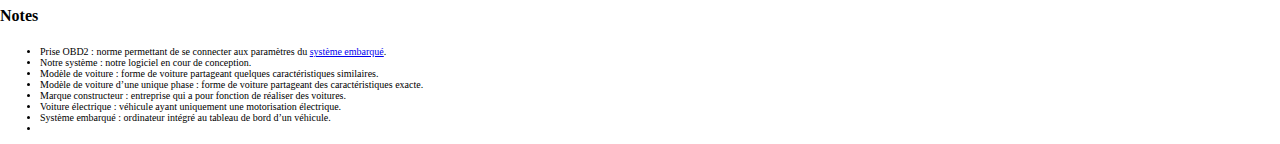
==== commit f891d496: "correction ortographe index.html" ====
--- a/resources/index.html
+++ b/resources/index.html
@@ -47,14 +47,14 @@
         <td>Émilien</td>
         <td>0.1.3</td>
         <td>13/10/20</td>
-        <td>Rajout du contexte générale et du contexte
+        <td>Rajout du contexte général et du contexte
           d'intégration</td>
       </tr>
       <tr>
         <td>Émilien</td>
         <td>0.1.3.1</td>
         <td>13/10/20</td>
-        <td>Modification de la partie sur l'environement, rajout
+        <td>Modification de la partie sur l'environnement, rajout
           d'un schéma fonctionnel a faire ""valider"" si c'est sur la
           bonne voie</td>
       </tr>
@@ -62,20 +62,20 @@
         <td>Émilien & Jérémy</td>
         <td>0.1.3.2</td>
         <td>18/10/20</td>
-        <td>Suppresion du sénario 2.3 et de ces fils. On ne peux
-          pas récuperer la capacité de la batterie par cette méthode</td>
+        <td>Suppression du scénario 2.3 et de ses fils. On ne peut
+          pas récupérer la capacité de la batterie par cette méthode</td>
       </tr>
       <tr>
         <td>Jérémy </td>
         <td>0.1.4 </td>
         <td>18/10/20 </td>
-        <td>Ajout de la section 3.1 et des sous sections 3.1.1 a 3.1.4 </td>
+        <td>Ajout de la section 3.1 et des sous-sections 3.1.1 a 3.1.4 </td>
       </tr>
       <tr>
         <td>Mélanie</td>
         <td>0.1.5</td>
         <td>27/10/20</td>
-        <td>Ajout de 3.2 des sous sections 3.2.1 a 3.2.5</td>
+        <td>Ajout de 3.2 et des sous-sections 3.2.1 a 3.2.5</td>
       </tr>
       <tr>
         <td></td>
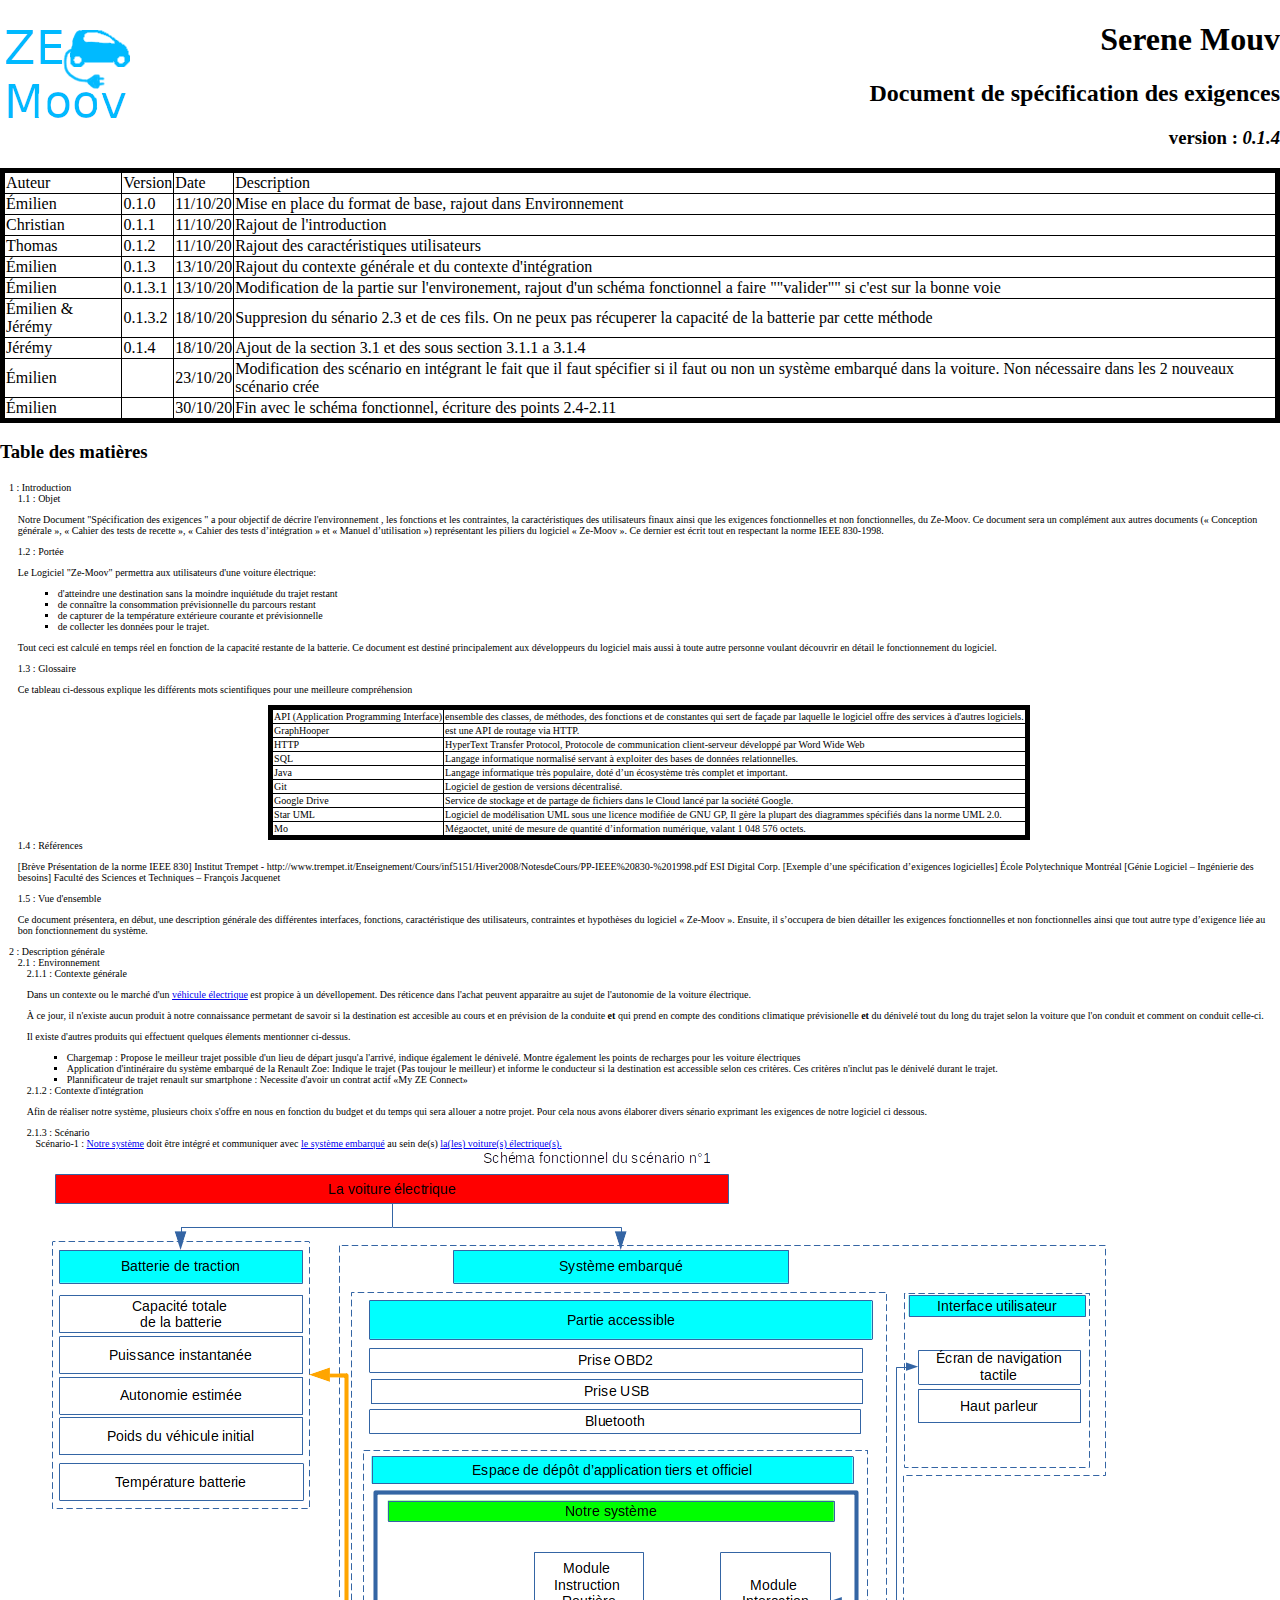
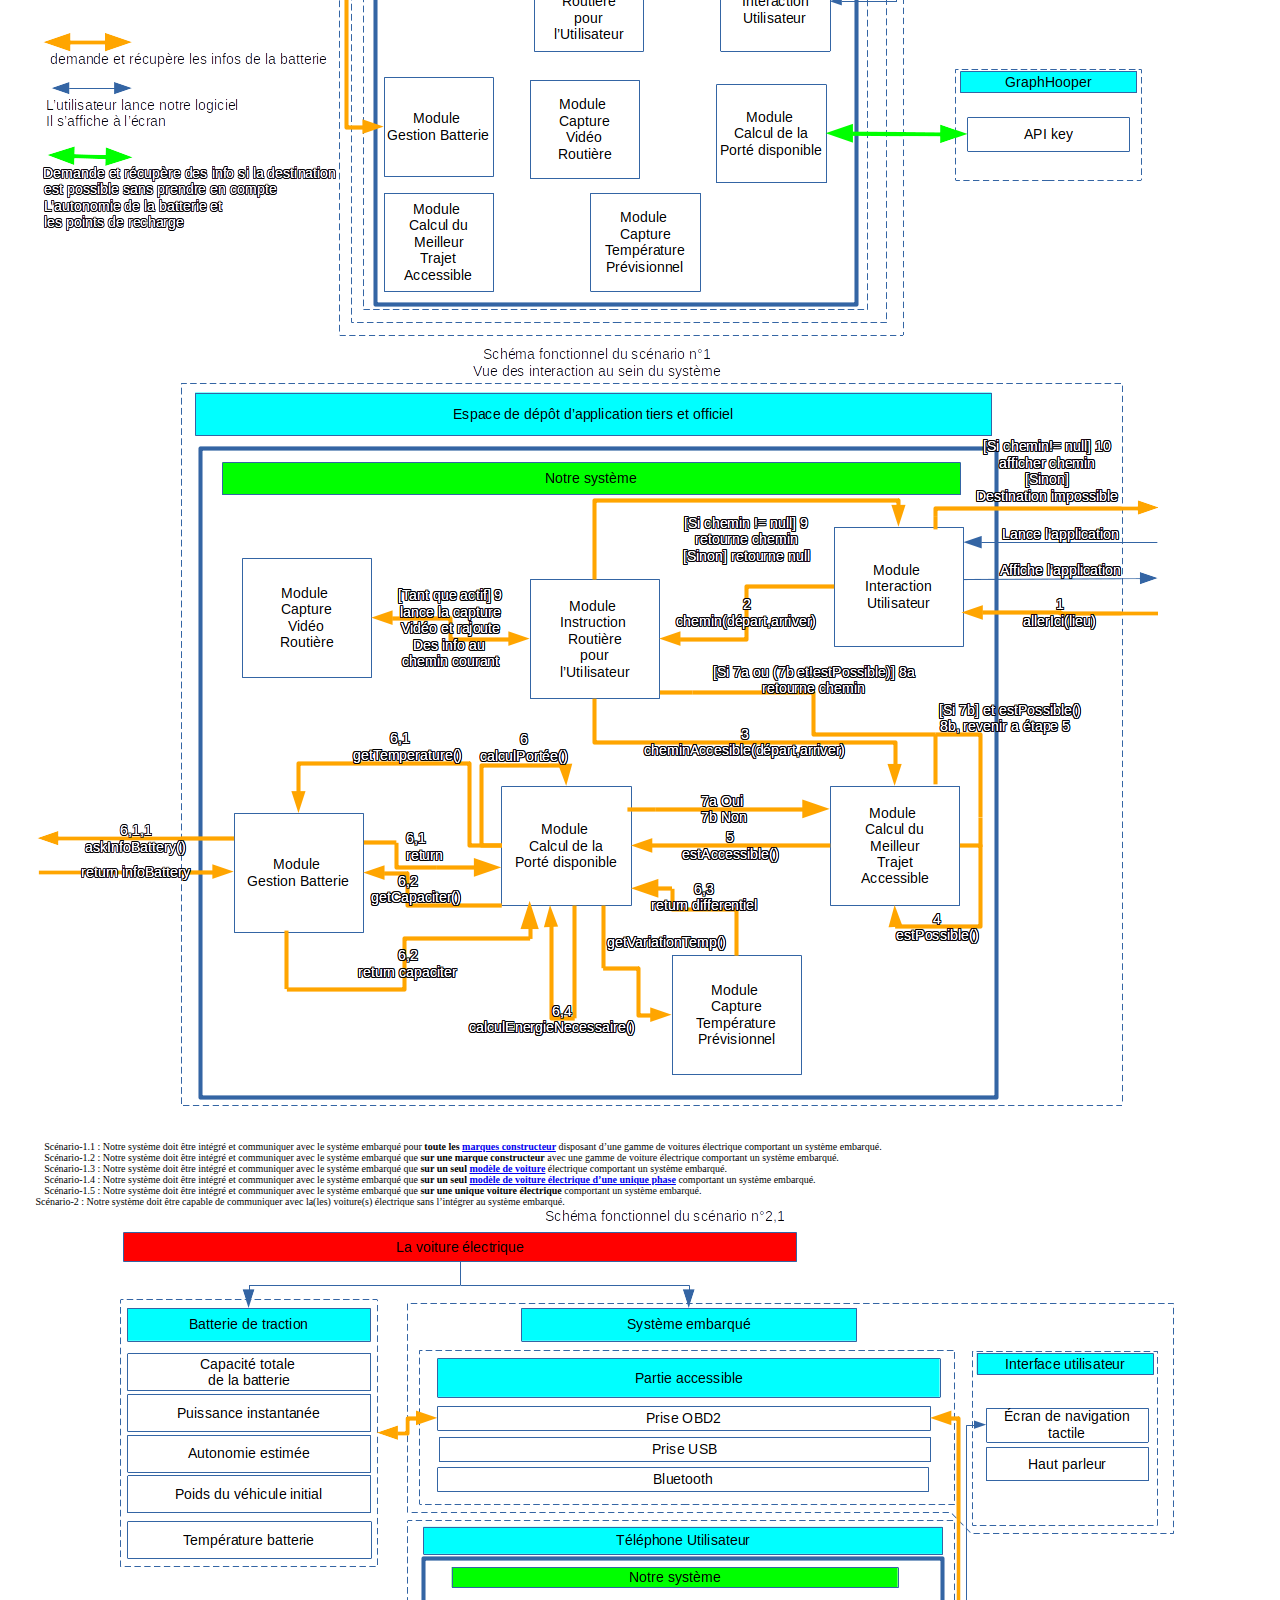
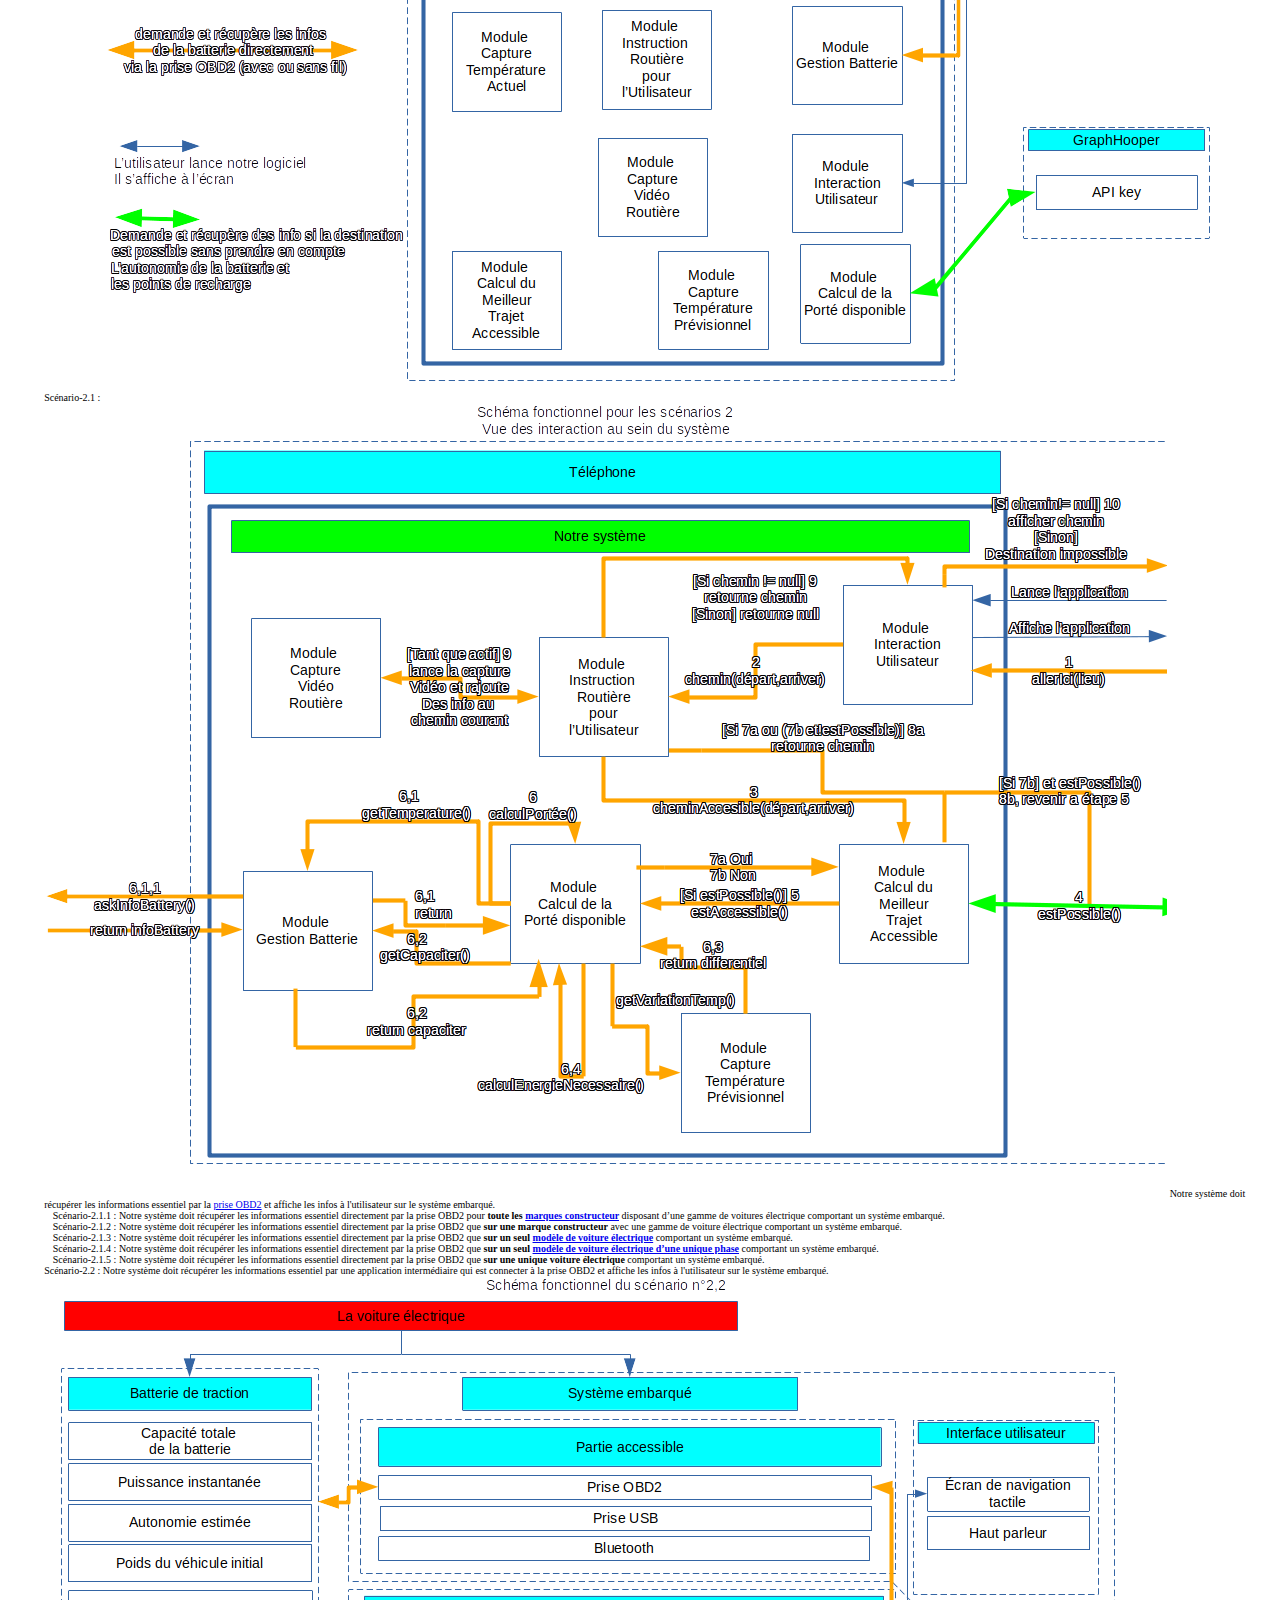
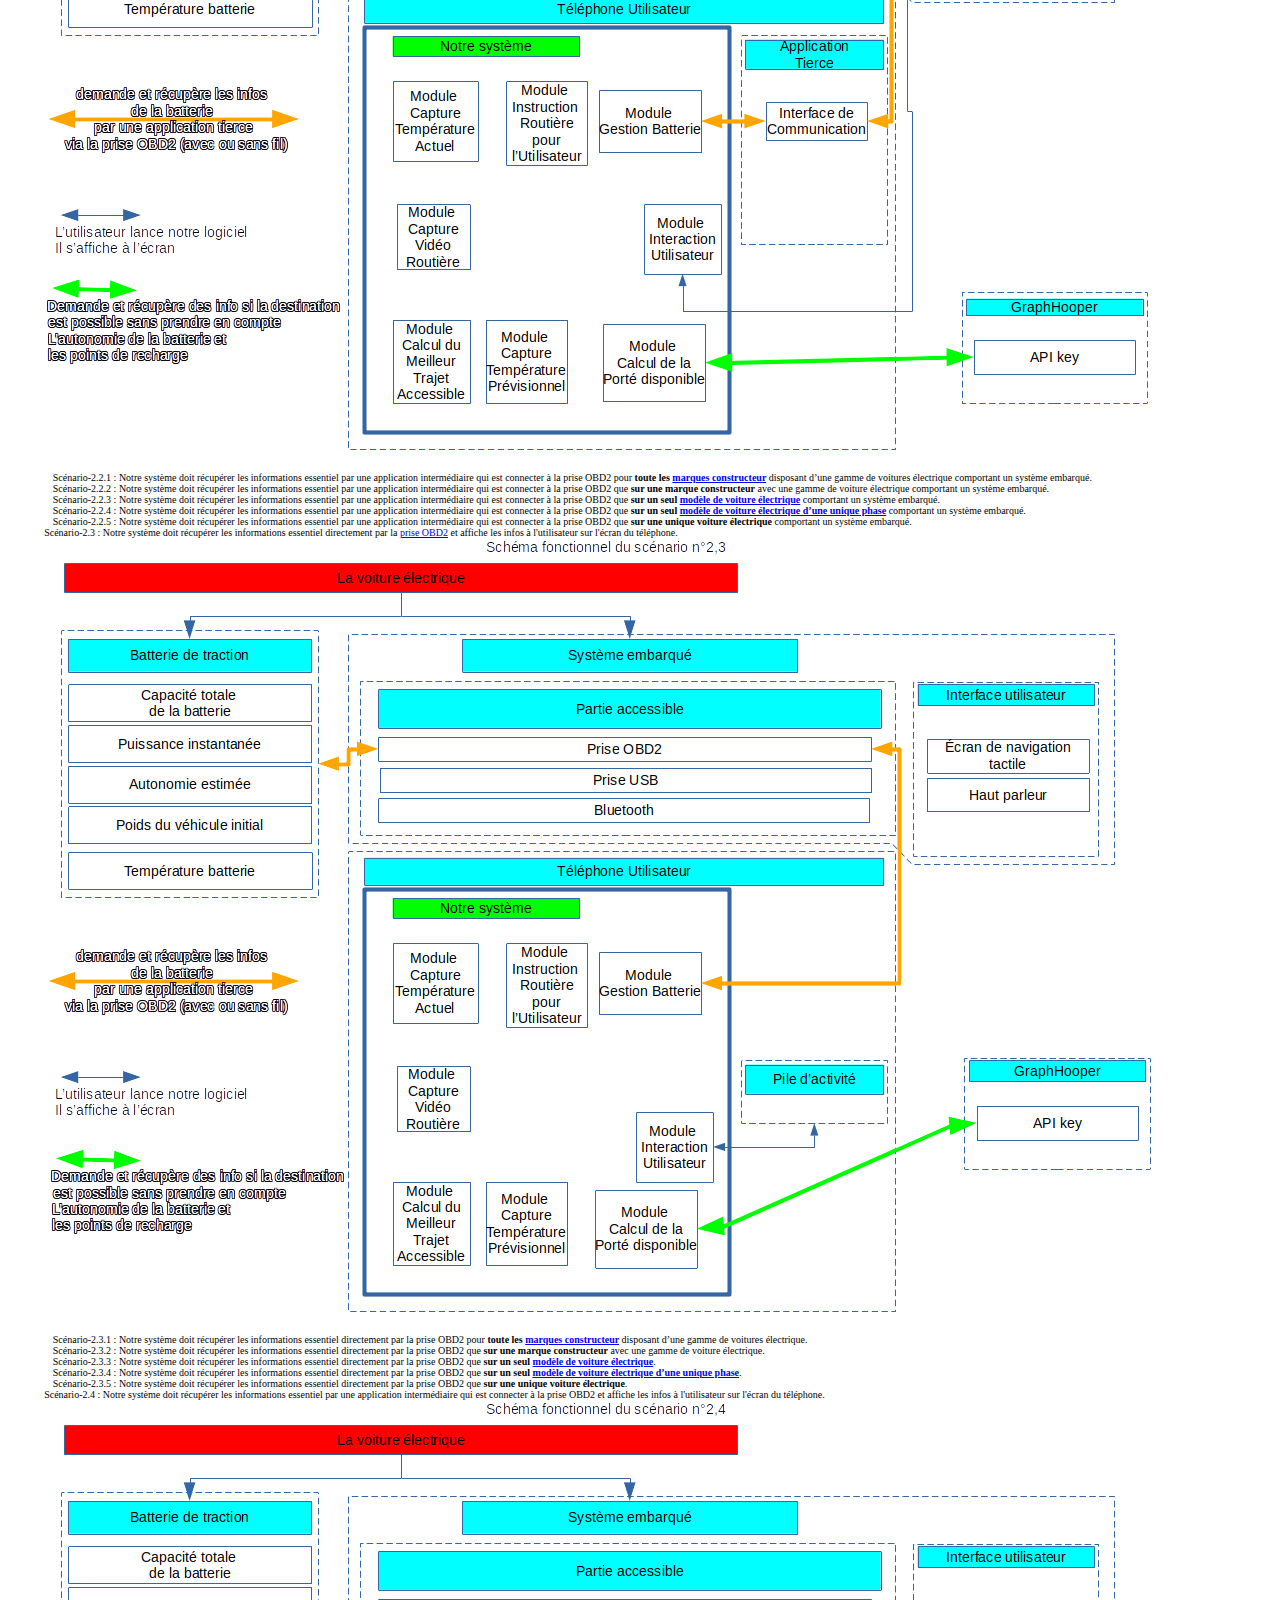
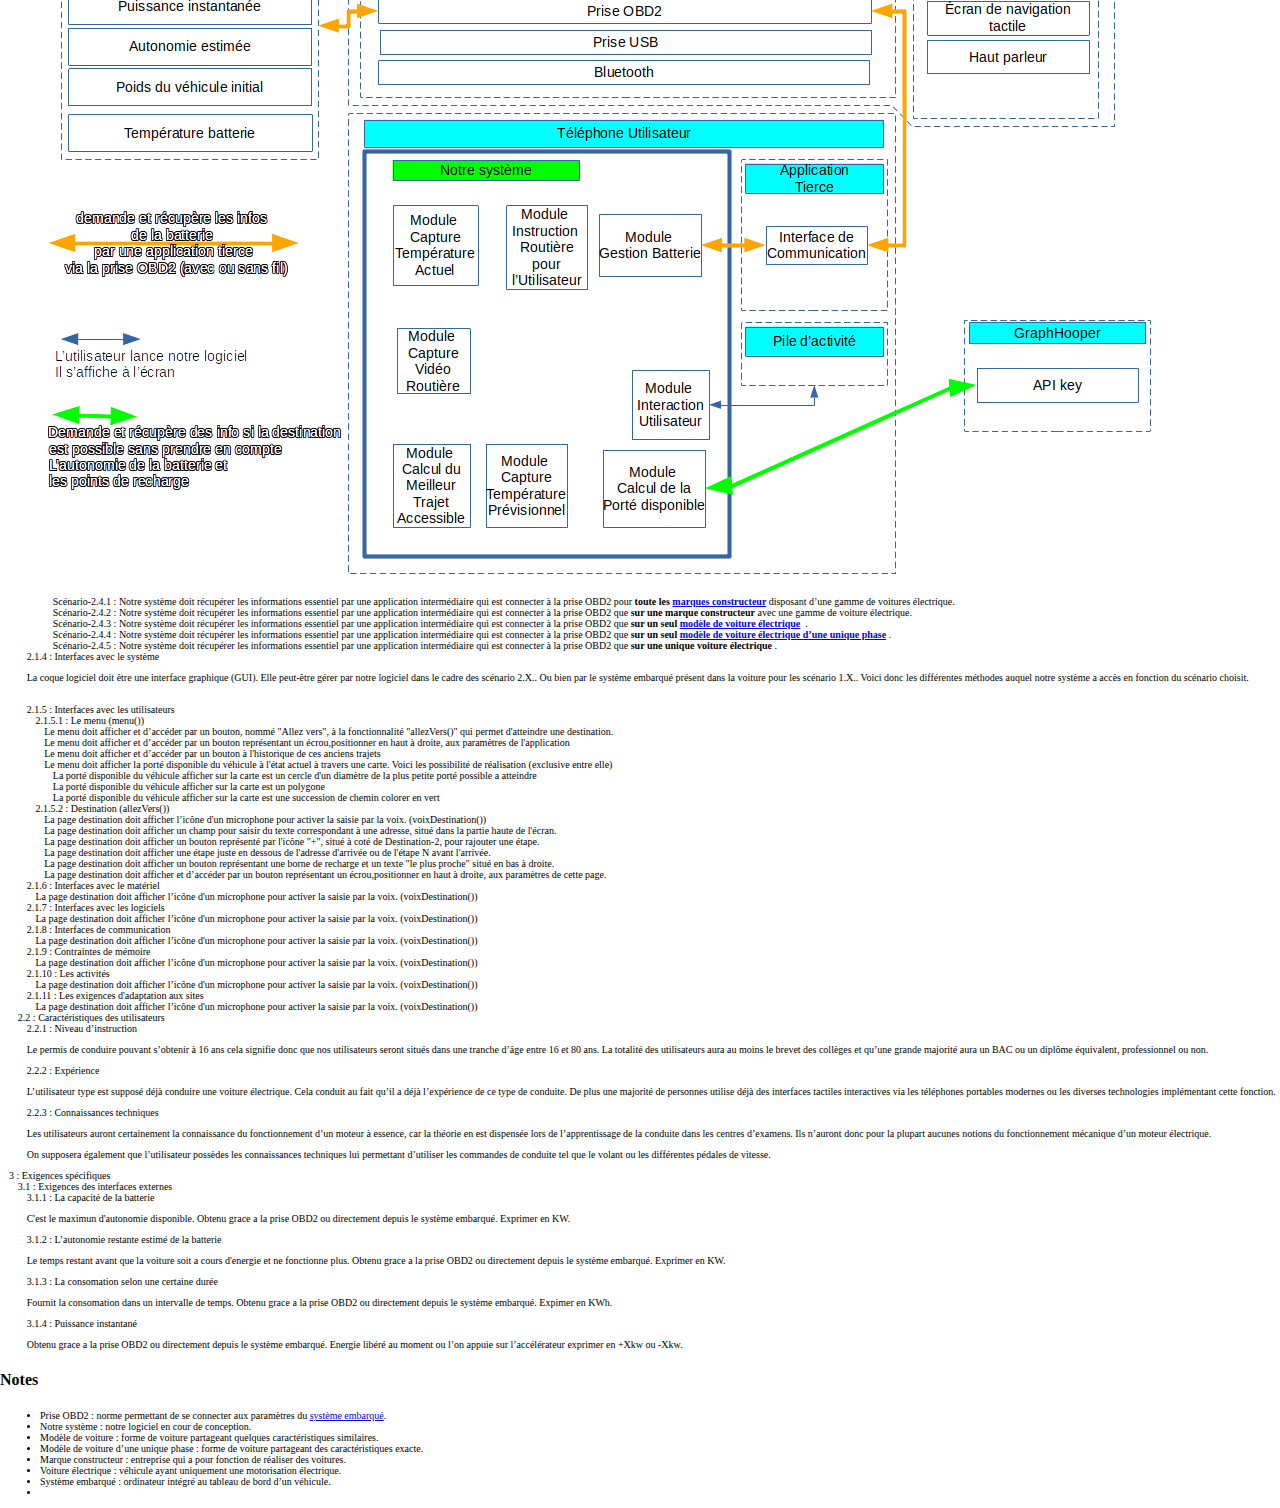
==== commit ba805bc2: "End senario section, start the other section in envrionement section (2.1)" ====
--- a/resources/index.html
+++ b/resources/index.html
@@ -47,41 +47,47 @@
         <td>Émilien</td>
         <td>0.1.3</td>
         <td>13/10/20</td>
-        <td>Rajout du contexte général et du contexte
+        <td>Rajout du contexte générale et du contexte
           d'intégration</td>
       </tr>
       <tr>
         <td>Émilien</td>
         <td>0.1.3.1</td>
         <td>13/10/20</td>
-        <td>Modification de la partie sur l'environnement, rajout
+        <td>Modification de la partie sur l'environement, rajout
           d'un schéma fonctionnel a faire ""valider"" si c'est sur la
           bonne voie</td>
       </tr>
       <tr>
-        <td>Émilien & Jérémy</td>
+        <td>Émilien &amp; Jérémy</td>
         <td>0.1.3.2</td>
         <td>18/10/20</td>
-        <td>Suppression du scénario 2.3 et de ses fils. On ne peut
-          pas récupérer la capacité de la batterie par cette méthode</td>
-      </tr>
-      <tr>
-        <td>Jérémy </td>
-        <td>0.1.4 </td>
-        <td>18/10/20 </td>
-        <td>Ajout de la section 3.1 et des sous-sections 3.1.1 a 3.1.4 </td>
-      </tr>
-      <tr>
-        <td>Mélanie</td>
-        <td>0.1.5</td>
-        <td>27/10/20</td>
-        <td>Ajout de 3.2 et des sous-sections 3.2.1 a 3.2.5</td>
-      </tr>
-      <tr>
-        <td></td>
-        <td></td>
-        <td></td>
-        <td></td>
+        <td>Suppresion du sénario 2.3 et de ces fils. On ne peux
+          pas récuperer la capacité de la batterie par cette méthode</td>
+      </tr>
+      <tr>
+        <td>Jérémy</td>
+        <td>0.1.4</td>
+        <td>18/10/20</td>
+        <td>Ajout de la section 3.1 et des sous section 3.1.1 a
+          3.1.4</td>
+      </tr>
+      <tr>
+        <td>Émilien<br></td>
+        <td><br></td>
+        <td>23/10/20<br></td>
+        <td>Modification des scénario en intégrant le fait que il
+          faut spécifier si il faut ou non un système embarqué dans la
+          voiture. Non nécessaire dans les 2 nouveaux scénario crée<br>
+        </td>
+      </tr>
+      <tr>
+        <td>Émilien<br></td>
+        <td><br></td>
+        <td>30/10/20<br></td>
+        <td>Fin avec le schéma fonctionnel, écriture des points
+          2.4-2.11<br>
+        </td>
       </tr>
     </tbody>
     <tfoot></tfoot>
@@ -247,79 +253,435 @@
               <ol class="scénario">
                 <li class="scénario"><a href="#notreLogiciel"
                   contenteditable="false">Notre système</a> doit être
-                  intégré avec <a href="#sysEmbarquer"
+                  intégré et communiquer avec <a href="#sysEmbarquer"
                   contenteditable="false">le système embarqué</a> au
                   sein de(s) <a href="#VE" contenteditable="false">la(les)
-                    voiture(s) électrique(s).</a>
+                    voiture(s) électrique(s).</a> <img
+                  id="SchemaFonctionnelScénario1Global"
+                  alt="Schema Fonctionnel Scénario 1 Global"
+                  src="index_fichiers/SchemaFonctionnelScenario1Global.png">
+                  <img id="SchemaFonctionnelScénario1System"
+                  alt="Schema Fonctionnel Scénario 1 System"
+                  src="index_fichiers/SchemaFonctionnelScenario1System.png">
                   <ol class="scénario">
                     <li class="scénario">Notre système doit être
-                      intégré avec le système embarqué pour <strong>toute
-                        les <a href="#marqueConstruct"
-                        contenteditable="false">marques constructeur</a>
-                    </strong> disposant d’une gamme de voitures électrique.
+                      intégré et communiquer avec le système embarqué
+                      pour <strong>toute les <a
+                        href="#marqueConstruct" contenteditable="false">marques
+                          constructeur</a>
+                    </strong> disposant d’une gamme de voitures électrique
+                      comportant un système embarqué.
                     </li>
                     <li class="scénario">Notre système doit être
-                      intégré avec le système embarqué que <strong>sur
-                        une marque constructeur</strong> avec une gamme de
-                      voiture électrique.
+                      intégré et communiquer avec le système embarqué
+                      que <strong>sur une marque constructeur</strong>
+                      avec une gamme de voiture électrique comportant un
+                      système embarqué.
                     </li>
                     <li class="scénario">Notre système doit être
-                      intégré avec le système embarqué que <strong>sur
-                        un seul <a href="#modeleVoiture"
+                      intégré et communiquer avec le système embarqué
+                      que <strong>sur un seul <a
+                        href="#modeleVoiture" contenteditable="false">modèle
+                          de voiture</a></strong> électrique comportant un système
+                      embarqué.
+
+                    </li>
+                    <li class="scénario">Notre système doit être
+                      intégré et communiquer avec le système embarqué
+                      que <strong>sur un seul <a
+                        href="#modeleVoitureUniquePhase"
                         contenteditable="false">modèle de voiture
-                          électrique.</a>
-                    </strong>
+                          électrique d’une unique phase</a>
+                    </strong> comportant un système embarqué.
                     </li>
                     <li class="scénario">Notre système doit être
-                      intégré avec le système embarqué que <strong>sur
-                        un seul <a href="#modeleVoitureUniquePhase"
-                        contenteditable="false">modèle de voiture
-                          électrique d’une unique phase.</a>
-                    </strong>
-                    </li>
-                    <li class="scénario">Notre système doit être
-                      intégré avec le système embarqué que <strong>sur
-                        une unique voiture électrique.</strong>
+                      intégré et communiquer avec le système embarqué
+                      que <strong>sur une unique voiture
+                        électrique</strong> comportant un système embarqué.
                     </li>
                   </ol></li>
                 <li class="scénario" contenteditable="true">Notre
                   système doit être capable de communiquer avec la(les)
-                  voiture(s) électrique.
+                  voiture(s) électrique sans l’intégrer au système
+                  embarqué.
+
+
                   <ol class="scénario">
+                    <li class="scénario" contenteditable="true"><img
+                      id="SchemaFonctionnelScénario2-1Global"
+                      alt="Schema Fonctionnel Scénario 2,1 Global"
+                      src="index_fichiers/SchemaFonctionnelScenario2-1Global.png">
+                      <img id="SchemaFonctionnelScénario2-1System"
+                      alt="Schema Fonctionnel Scénario 2,1 System"
+                      src="index_fichiers/SchemaFonctionnelScenario2-XSystem.png">
+                      Notre système doit récupérer les informations
+                      essentiel par la <a href="#obd2"
+                      contenteditable="false">prise OBD2</a> et affiche
+                      les infos à l'utilisateur sur le système embarqué.
+                      <ol class="scénario">
+                        <li class="scénario">Notre système doit
+                          récupérer les informations essentiel
+                          directement par la <a contenteditable="false">prise
+                            OBD2</a> pour <strong>toute les <a
+                            href="#marqueConstruct"
+                            contenteditable="false">marques
+                              constructeur</a>
+                        </strong> disposant d’une gamme de voitures électrique
+                          comportant un système embarqué.
+                        </li>
+                        <li class="scénario">Notre système doit
+                          récupérer les informations essentiel
+                          directement par la <a contenteditable="false">prise
+                            OBD2</a> que <strong>sur une marque
+                            constructeur</strong> avec une gamme de voiture
+                          électrique comportant un système embarqué.
+                        </li>
+                        <li class="scénario">Notre système doit
+                          récupérer les informations essentiel
+                          directement par la <a contenteditable="false">prise
+                            OBD2</a> que <strong>sur un seul <a
+                            href="#modeleVoiture"
+                            contenteditable="false">modèle de
+                              voiture électrique</a>
+                        </strong> comportant un système embarqué.
+                        </li>
+                        <li class="scénario">Notre système doit
+                          récupérer les informations essentiel
+                          directement par la <a contenteditable="false">prise
+                            OBD2</a> que <strong>sur un seul <a
+                            href="#modeleVoitureUniquePhase"
+                            contenteditable="false">modèle de
+                              voiture électrique d’une unique phase</a></strong>
+                          comportant un système embarqué.
+                        </li>
+                        <li class="scénario">Notre système doit
+                          récupérer les informations essentiel
+                          directement par la <a contenteditable="false">prise
+                            OBD2</a> que <strong>sur une unique
+                            voiture électrique</strong> comportant un système
+                          embarqué.
+                        </li>
+
+                      </ol></li>
                     <li class="scénario" contenteditable="true">Notre
                       système doit récupérer les informations essentiel
-                      par la <a href="#obd2" contenteditable="false">prise
-                        OBD2</a>.
+                      par une application intermédiaire qui est
+                      connecter à la prise OBD2 et affiche les infos à
+                      l'utilisateur sur le système embarqué. <img
+                      id="SchemaFonctionnelScénario2-2Global"
+                      alt="Schema Fonctionnel Scénario 2,2 Global"
+                      src="index_fichiers/SchemaFonctionnelScenario2-2Global.png">
+                      <ol class="scénario">
+                        <li class="scénario">Notre système doit
+                          récupérer les informations essentiel par une
+                          application intermédiaire qui est connecter à
+                          la prise OBD2 pour <strong>toute les
+                            <a href="#marqueConstruct"
+                            contenteditable="false">marques
+                              constructeur</a>
+                        </strong> disposant d’une gamme de voitures électrique
+                          comportant un système embarqué.
+                        </li>
+                        <li class="scénario">Notre système doit
+                          récupérer les informations essentiel par une
+                          application intermédiaire qui est connecter à
+                          la prise OBD2 que <strong>sur une
+                            marque constructeur</strong> avec une gamme de
+                          voiture électrique comportant un système
+                          embarqué.
+                        </li>
+                        <li class="scénario">Notre système doit
+                          récupérer les informations essentiel par une
+                          application intermédiaire qui est connecter à
+                          la prise OBD2 que <strong>sur un seul
+                            <a href="#modeleVoiture"
+                            contenteditable="false">modèle de
+                              voiture électrique</a>
+                        </strong><a href="#modeleVoiture" contenteditable="false"></a>
+                          comportant un système embarqué.
+
+                        </li>
+                        <li class="scénario">Notre système doit
+                          récupérer les informations essentiel par une
+                          application intermédiaire qui est connecter à
+                          la prise OBD2 que <strong>sur un seul
+                            <a href="#modeleVoitureUniquePhase"
+                            contenteditable="false">modèle de
+                              voiture électrique d’une unique phase</a>
+                        </strong> comportant un système embarqué.
+
+                        </li>
+                        <li class="scénario">Notre système doit
+                          récupérer les informations essentiel par une
+                          application intermédiaire qui est connecter à
+                          la prise OBD2 que <strong>sur une
+                            unique voiture électrique</strong> comportant un
+                          système embarqué.
+
+                        </li>
+                      </ol>
                     </li>
                     <li class="scénario" contenteditable="true">Notre
                       système doit récupérer les informations essentiel
-                      par une application intermédiaire.</li>
+                      directement par la <a href="#obd2"
+                      contenteditable="false">prise OBD2</a> et affiche
+                      les infos à l'utilisateur sur l'écran du
+                      téléphone. <img
+                      id="SchemaFonctionnelScénario2-3Global"
+                      alt="Schema Fonctionnel Scénario 2,3 Global"
+                      src="index_fichiers/SchemaFonctionnelScenario2-3Global.png">
+                      <ol class="scénario">
+                        <li class="scénario">Notre système doit
+                          récupérer les informations essentiel
+                          directement par la <a contenteditable="false">prise
+                            OBD2</a> pour <strong>toute les <a
+                            href="#marqueConstruct"
+                            contenteditable="false">marques
+                              constructeur</a>
+                        </strong> disposant d’une gamme de voitures électrique.
+                        </li>
+                        <li class="scénario">Notre système doit
+                          récupérer les informations essentiel
+                          directement par la <a contenteditable="false">prise
+                            OBD2</a> que <strong>sur une marque
+                            constructeur</strong> avec une gamme de voiture
+                          électrique.
+                        </li>
+                        <li class="scénario">Notre système doit
+                          récupérer les informations essentiel
+                          directement par la <a contenteditable="false">prise
+                            OBD2</a> que <strong>sur un seul <a
+                            href="#modeleVoiture"
+                            contenteditable="false">modèle de
+                              voiture électrique</a></strong>.
+                        </li>
+                        <li class="scénario">Notre système doit
+                          récupérer les informations essentiel
+                          directement par la <a contenteditable="false">prise
+                            OBD2</a> que <strong>sur un seul <a
+                            href="#modeleVoitureUniquePhase"
+                            contenteditable="false">modèle de
+                              voiture électrique d’une unique phase</a></strong>.
+                        </li>
+                        <li class="scénario">Notre système doit
+                          récupérer les informations essentiel
+                          directement par la <a contenteditable="false">prise
+                            OBD2</a> que <strong>sur une unique
+                            voiture électrique</strong>.
+                        </li>
+
+                      </ol>
+                    </li>
+                    <li class="scénario" contenteditable="true">Notre
+                      système doit récupérer les informations essentiel
+                      par une application intermédiaire qui est
+                      connecter à la prise OBD2 et affiche les infos à
+                      l'utilisateur sur l'écran du téléphone. <img
+                      id="SchemaFonctionnelScénario2-4Global"
+                      alt="Schema Fonctionnel Scénario 2,4 Global"
+                      src="index_fichiers/SchemaFonctionnelScenario2-4Global.png">
+                      <ol class="scénario">
+                        <li class="scénario">Notre système doit
+                          récupérer les informations essentiel par une
+                          application intermédiaire qui est connecter à
+                          la prise OBD2 pour <strong>toute les
+                            <a href="#marqueConstruct"
+                            contenteditable="false">marques
+                              constructeur</a>
+                        </strong> disposant d’une gamme de voitures électrique.
+                        </li>
+                        <li class="scénario">Notre système doit
+                          récupérer les informations essentiel par une
+                          application intermédiaire qui est connecter à
+                          la prise OBD2 que <strong>sur une
+                            marque constructeur</strong> avec une gamme de
+                          voiture électrique.
+                        </li>
+                        <li class="scénario">Notre système doit
+                          récupérer les informations essentiel par une
+                          application intermédiaire qui est connecter à
+                          la prise OBD2 que <strong>sur un seul
+                            <a href="#modeleVoiture"
+                            contenteditable="false">modèle de
+                              voiture électrique</a>&nbsp;
+                        </strong><a href="#modeleVoiture" contenteditable="false"></a>.
+
+                        </li>
+                        <li class="scénario">Notre système doit
+                          récupérer les informations essentiel par une
+                          application intermédiaire qui est connecter à
+                          la prise OBD2 que <strong>sur un seul
+                            <a href="#modeleVoitureUniquePhase"
+                            contenteditable="false">modèle de
+                              voiture électrique d’une unique phase</a>
+                        </strong>.
+                        </li>
+                        <li class="scénario">Notre système doit
+                          récupérer les informations essentiel par une
+                          application intermédiaire qui est connecter à
+                          la prise OBD2 que <strong>sur une
+                            unique voiture électrique</strong> .
+
+                        </li>
+                      </ol>
+                    </li>
                   </ol>
                 </li>
 
+              </ol>
+            </li>
+            <li class="num" contenteditable="true">Interfaces avec
+              le&nbsp;système
+              <p>La coque logiciel doit être une interface graphique
+                (GUI). Elle peut-être gérer par notre logiciel dans le
+                cadre des scénario 2.X.. Ou bien par le système embarqué
+                présent dans la voiture pour les scénario 1.X.. Voici
+                donc les différentes méthodes auquel notre système a
+                accès en fonction du scénario choisit.</p>
+              <ol class="methodes" contenteditable="true">
+                <li class="methodes" contenteditable="true"><br></li>
+              </ol>
+
+            </li>
+            <li class="num" contenteditable="true">Interfaces avec
+              les utilisateurs
+              <ol class="num" contenteditable="true">
+                <li class="num" contenteditable="true">Le menu
+                  (menu())
+                  <ol class="methodes" contenteditable="true">
+                    <li class="methodes" contenteditable="true">Le
+                      menu doit afficher et d’accéder par un bouton,
+                      nommé "Allez vers", à la fonctionnalité
+                      "allezVers()" qui permet d'atteindre une
+                      destination.<br>
+                    </li>
+                    <li class="methodes" contenteditable="true">Le
+                      menu doit afficher et d’accéder par un bouton
+                      représentant un écrou,positionner en haut à
+                      droite, aux paramètres de l'application <br>
+                    </li>
+                    <li class="methodes" contenteditable="true">Le
+                      menu doit afficher et d’accéder par un bouton à
+                      l'historique de ces anciens trajets<br>
+                    </li>
+                    <li class="methodes" contenteditable="true">Le
+                      menu doit afficher la porté disponible du véhicule
+                      à l'état actuel à travers une carte. Voici les
+                      possibilité de réalisation (exclusive entre elle)
+                      <ol class="carte" contenteditable="true">
+                        <li class="carte" contenteditable="true">La
+                          porté disponible du véhicule afficher sur la
+                          carte est un cercle d'un diamètre de la plus
+                          petite porté possible a atteindre</li>
+                        <li class="carte" contenteditable="true">La
+                          porté disponible du véhicule afficher sur la
+                          carte est un polygone <br>
+                        </li>
+                        <li class="carte" contenteditable="true">La
+                          porté disponible du véhicule afficher sur la
+                          carte est une succession de chemin colorer en
+                          vert<br>
+                        </li>
+                      </ol>
+                    </li>
+                  </ol>
+                </li>
+                <li class="num" contenteditable="true">Destination
+                  (allezVers())<br>
+                <ol class="methodes" contenteditable="true">
+                    <li class="methodes" contenteditable="true">La
+                      page destination doit afficher l’icône d'un
+                      microphone pour activer la saisie par la voix.
+                      (voixDestination())<br>
+                    </li>
+                    <li class="methodes" contenteditable="true">La
+                      page destination doit afficher un champ pour
+                      saisir du texte correspondant à une adresse, situé
+                      dans la partie haute de l'écran.<br>
+                    </li>
+                    <li class="methodes" contenteditable="true">La
+                      page destination doit afficher un bouton
+                      représenté par l'icône "+", situé à coté de
+                      Destination-2, pour rajouter une étape.<br>
+                    </li>
+                    <li class="methodes" contenteditable="true">La
+                      page destination doit afficher une étape juste en
+                      dessous de l'adresse d'arrivée ou de l'étape N
+                      avant l'arrivée.<br>
+                    </li>
+                    <li class="methodes" contenteditable="true">La
+                      page destination doit afficher un bouton
+                      représentant une borne de recharge et un texte "le
+                      plus proche" situé en bas à droite.<br>
+                    </li>
+                    <li class="methodes" contenteditable="true">La
+                      page destination doit afficher et d’accéder par un
+                      bouton représentant un écrou,positionner en haut à
+                      droite, aux paramètres de cette page.<br>
+                    </li>
+                  </ol>
+                </li>
+              </ol>
+            </li>
+            <li class="num" contenteditable="true">Interfaces avec
+              le matériel
+              <ol class="methodes" contenteditable="true">
+                <li class="methodes" contenteditable="true">La page
+                  destination doit afficher l’icône d'un microphone pour
+                  activer la saisie par la voix. (voixDestination())<br>
+                </li>
+              </ol>
+
+            </li>
+            <li class="num" contenteditable="true">Interfaces avec
+              les logiciels
+              <ol class="methodes" contenteditable="true">
+                <li class="methodes" contenteditable="true">La page
+                  destination doit afficher l’icône d'un microphone pour
+                  activer la saisie par la voix. (voixDestination())<br>
+                </li>
+              </ol>
+            </li>
+            <li class="num" contenteditable="true">Interfaces de
+              communication
+
+              <ol class="methodes" contenteditable="true">
+                <li class="methodes" contenteditable="true">La page
+                  destination doit afficher l’icône d'un microphone pour
+                  activer la saisie par la voix. (voixDestination())<br>
+                </li>
+              </ol>
+            </li>
+            <li class="num" contenteditable="true">Contraintes de
+              mémoire<br>
+
+              <ol class="methodes" contenteditable="true">
+                <li class="methodes" contenteditable="true">La page
+                  destination doit afficher l’icône d'un microphone pour
+                  activer la saisie par la voix. (voixDestination())<br>
+                </li>
+              </ol>
+            </li>
+            <li class="num" contenteditable="true">Les activités
+              <ol class="methodes" contenteditable="true">
+                <li class="methodes" contenteditable="true">La page
+                  destination doit afficher l’icône d'un microphone pour
+                  activer la saisie par la voix. (voixDestination())<br>
+                </li>
+              </ol>
+            </li>
+            <li class="num" contenteditable="true">Les exigences
+              d'adaptation aux sites
+              <ol class="methodes" contenteditable="true">
+                <li class="methodes" contenteditable="true">La page
+                  destination doit afficher l’icône d'un microphone pour
+                  activer la saisie par la voix. (voixDestination())<br>
+                </li>
               </ol>
             </li>
           </ol>
         </li>
-        <img id="SchemaFonctionnelScénario1" alt="Logo de ZE-Moov"
-          src="index_fichiers/SchemaFonctionnel.png">
-        <p>
-          Situer le produit dans le contexte des autres produits reliés<br>
-          Si produit indépendant, le mentionner<br> Sinon :<br>
-          Enoncer ici les exigences de ce système par rapport aux
-          fonctions du logiciel<br> Décrire les interfaces entre le
-          système et le logiciel<br> Peut être utile d’inclure un
-          schéma fonctionnel montrant les principales composantes<br>
-          du système et leurs relations, de même que les interfaces
-          externes.<br> ¨ Cette section devrait également indiquer
-          à quelles contraintes doit se plier le logiciel, notamment :<br>
-          ¤ Les interfaces avec le système<br> ¤ Les interfaces
-          avec les utilisateurs<br> ¤ Les interfaces avec le
-          matériel<br> ¤ Les interfaces avec les logiciels<br>
-          ¤ Les interfaces de communication<br> ¤ Les contraintes
-          de mémoire<br> ¤ Les activités<br> ¤ Les exigences
-          d’adaptation aux sites<br>
-        </p>
+
         <li class="num">Caractéristiques des utilisateurs
           <ol>
             <li class="num">Niveau d’instruction
@@ -355,262 +717,41 @@
         </li>
       </ol>
     </li>
-    <li class="num"> Exigences spécifiques
+    <li class="num">Exigences spécifiques
       <ol>
         <li class="num">Exigences des interfaces externes
           <ol>
             <li class="num">La capacité de la batterie
-              <p>
-                C'est le maximun d'autonomie disponible.
-                Obtenu grace a la prise OBD2 ou directement depuis le système embarqué.
-                Exprimer en KW.
-              </p>
-
-            </li>
-            <li class="num"> L’autonomie restante estimé de la batterie
-              <p>
-                Le temps restant avant que la voiture soit a cours d'energie et ne fonctionne plus.
-                Obtenu grace a la prise OBD2 ou directement depuis le système embarqué.
-                Exprimer en KW.
-              </p>
-
-            </li>
-            <li class="num"> La consomation selon une certaine durée
-              <p>
-                Fournit la consomation dans un intervalle de temps.
-                Obtenu grace a la prise OBD2 ou directement depuis le système embarqué.
-                Expimer en KWh.
-              </p>
-            </li>
-            <li class="num"> Puissance instantané
-              <p>
-                Obtenu grace a la prise OBD2 ou directement depuis le système embarqué.
-                Energie libéré au moment ou l’on appuie sur l’accélérateur exprimer en +Xkw ou -Xkw.
-              </p>
+              <p>C'est le maximun d'autonomie disponible. Obtenu
+                grace a la prise OBD2 ou directement depuis le système
+                embarqué. Exprimer en KW.</p>
+
+            </li>
+            <li class="num">L’autonomie restante estimé de la
+              batterie
+              <p>Le temps restant avant que la voiture soit a cours
+                d'energie et ne fonctionne plus. Obtenu grace a la prise
+                OBD2 ou directement depuis le système embarqué. Exprimer
+                en KW.</p>
+
+            </li>
+            <li class="num">La consomation selon une certaine durée
+              <p>Fournit la consomation dans un intervalle de temps.
+                Obtenu grace a la prise OBD2 ou directement depuis le
+                système embarqué. Expimer en KWh.</p>
+            </li>
+            <li class="num">Puissance instantané
+              <p>Obtenu grace a la prise OBD2 ou directement depuis
+                le système embarqué. Energie libéré au moment ou l’on
+                appuie sur l’accélérateur exprimer en +Xkw ou -Xkw.</p>
 
             </li>
 
           </ol>
         </li>
       </ol>
-      <ol>
-        <li class="num">Exigences fonctionnelles
-          <ol>
-            <p>
-              Le conducteur doit savoir conduire une voiture électrique
-            </p>
-            <li class="num">Impact de la température sur la batterie
-              <ol>
-                <li class="num">Vérification de la validité des intrants
-                  <ol>
-                    <li class="num">Le système doit récupérer et vérifier que *les données de la batterie* soient au bon format
-                      <ol>
-                        <li class="num">le pourcentage de batterie actuel doit être une valeur digitale (entre 0 et 100) 
-                        </li>
-                      </ol>
-                      <ol>
-                        <li class="num"> la température de la batterie doit être une valeur digitale (exprimée en °C) 
-                        </li>
-                      </ol>
-                      <ol>
-                        <li class="num">la température ambiante doit être une valeur digitale (exprimée en °C)
-                        </li>
-                      </ol>
-                    </li>
-                  </ol>
-                  <ol>
-                    <li class="num"> Le système doit récupérer et vérifier que les données récupérées par le capteur de température exterieur soient bien en °C
-
-                      <ol>
-                        <li class="num"> la température extérieure doit être une valeur digitale (exprimée en °C)
-                        </li>
-                      </ol>
-                    </li>
-                  </ol>
-        
-                </li>
-              </ol>
-              <ol>
-                <li class="num">Séquence exacte des activités
-                  <ol>
-                    <li class="num">Le système doit récupérer la date et l’heure du départ du trajet (format jj:MM:aa hh:mm:ss)
-                    </li>
-                  </ol>
-                  <ol>
-                    <li class="num">Le système doit récupérer la date et l’heure de l’arrivée du trajet (format jj:MM:aa hh:mm:ss)
-                    </li>
-                  </ol>
-                  <ol>
-                    <li class="num">Le système doit calculer le temps du trajet (en heure:minutes)
-                    </li>
-                  </ol>
-        
-                </li>
-              </ol>
-              <ol>
-                <li class="num">Réponses aux situations anormales, y compris :
-                  <ol>
-                    <li class="num">Dépassement
-                    </li>
-                  </ol>
-                  <ol>
-                    <li class="num">Installations de télécommunications
-                      <p>
-                        On prendra en valeur par défaut une batterie lithium-ion
-                      </p>
-                      <ol>
-                        <li class="num">Si la température extérieure est trop faible < 10°C
-                          <ol>
-                            <li class="num">Le système doit envoyer une notification avec comme message “attention le temps de recharge va être augmenté” si la voiture est en charge
-                            </li>
-                          </ol>
-                          <ol>
-                            <li class="num">Si décharge à "froid"
-                              <ol>
-                                <li class="num">Si la batterie est en dessous de 10%, le système doit demander de la charger rapidement tant que la batterie est chaude
-                                </li>
-                              </ol>
-                              <ol>
-                                <li class="num">Le système doit afficher que la voiture limite automatiquement le système de récupération d’énergie par freinage
-                                </li>
-                              </ol>
-                            </li>
-                          </ol>
-                        </li>
-                      </ol>
-                      <ol>
-                        <li class="num">Si la température avoisine les 10°C
-                          <ol>
-                            <li class="num">Le système doit informer qu’une perte de puissance à la décharge va se produire
-                            </li>
-                          </ol>
-                          <ol>
-                            <li class="num">Le système doit avertir si la batterie est en dessous de 20%
-                            </li>
-                          </ol>
-                          <ol>
-                            <li class="num">Si besoin de recharger, le système doit informer de recharger 1 heure avant le départ pour garder l’énergie
-                            </li>
-                          </ol>
-                          <ol>
-                            <li class="num">Si le chauffage est allumé, le système doit vérifier que le chauffage des sièges est activé à la place du chauffage de l’habitacle
-                            </li>
-                          </ol>
-                        </li>
-                      </ol>
-                      
-                      <ol>
-                        <li class="num">Si la température extérieure est trop haute >35°C
-                          <ol>
-                            <li class="num">Le système doit envoyer une notification avec comme message “attention le temps de recharge va être augmenté” si la voiture est en charge
-                            </li>
-                          </ol>
-                          <ol>
-                            <li class="num">Le système doit informer que le système de récupération d'énergie est désactivé
-                            </li>
-                          </ol>
-                          <ol>
-                            <li class="num">Le soleil fournit de l’énergie qui est gardée (en surplus)
-                            </li>
-                          </ol>
-                          <ol>
-                            <li class="num">La température de la batterie doit être entre 2 bornes données lors de l’achat de la voiture
-                            </li>
-                          </ol>
-                        </li>
-                      </ol>
-                      <ol>
-                        <li class="num"> Si la température de la batterie est supérieure à 50°C
-                          <ol>
-                            <li class="num">Le système doit informer qu’il faut s’arrêter rapidement
-                              <p>
-                                La température de la batterie chauffe rapidement lors de charge à forte puissance et de trajet à vitesse élevée
-                              </p>
-                            </li>
-                          </ol>
-                        </li>
-                      </ol>
-                    </li>
-                  </ol>
-                  <ol>
-                    <li class="num">Traitement des erreurs et récupération
-                    </li>
-                  </ol>
-                </li>
-              </ol>
-              <ol>
-                <li class="num">Effet des paramètres
-        
-        
-                </li>
-              </ol>
-              <ol>
-                <li class="num">Rapports entre extrants et intrants, y compris
-                  <ol>
-                    <li class="num">Séquences intrants/extrants
-                    </li>
-                  </ol>
-                  <ol>
-                    <li class="num">Formules de conversion d’intrant à extrant
-                      <ol>
-                        <li class="num"> Si la température extérieure est inférieure à 10°C
-                          <ol>
-                            <li class="num"> l’autonomie diminue environ de 15%
-                            </li>
-                          </ol>
-                          <ol>
-                            <li class="num"> perte entre les kWh de réserve et ceux qui pourront être exploités par moniteur électrique
-                            </li>
-                          </ol>
-                        </li>
-                      </ol>
-                      <ol>
-                        <li class="num">Si la température avoisine 10°C
-                          <ol>
-                            <li class="num"> à la charge
-                              <p>20%-30% de kms en moins pour la même charge</p>
-                            </li>
-                          </ol>
-                          <ol>
-                            <li class="num">si voiture garée en extérieur et 0°C dehors, 1 km/h de perte d’autonomie
-                            </li>
-                          </ol>
-                          <ol>
-                            <li class="num">Si le chauffage est allumé, autonomie/2 et énergie de batterie diminuée
-                            </li>
-                          </ol>
-                        </li>
-                      </ol>
-                      <ol>
-                        <li class="num">Si la température extérieure est supérieure à 35°C
-                          <ol>
-                            <li class="num"> autonomie -= 15%
-                            </li>
-                          </ol>
-                          <ol>
-                            <li class="num">Si climatisation, 10 à 20% d’autonomie en moins sauf si système de pompe à chaleur réversible
-                            </li>
-                          </ol>
-                          <ol>
-                            <li class="num">batterie vers 30°C, autonomie à 100%
-                            </li>
-                          </ol>
-                        </li>
-                      </ol>
-                    </li>
-                  </ol>
-                </li>
-              </ol>
-            </li>
-          </ol>
-          
-          <!-- <ol>
-            <li class="num">
-            </li>
-          </ol> -->
-          
-        </li>
-      </ol>
+
+
     </li>
   </ol>
   <h4>Notes</h4>
@@ -642,5 +783,15 @@
   <footer></footer>
   <script src="index_fichiers/main.js"></script>
 
+
+
+
+
+
+
+
+
+
+
 </body>
 </html>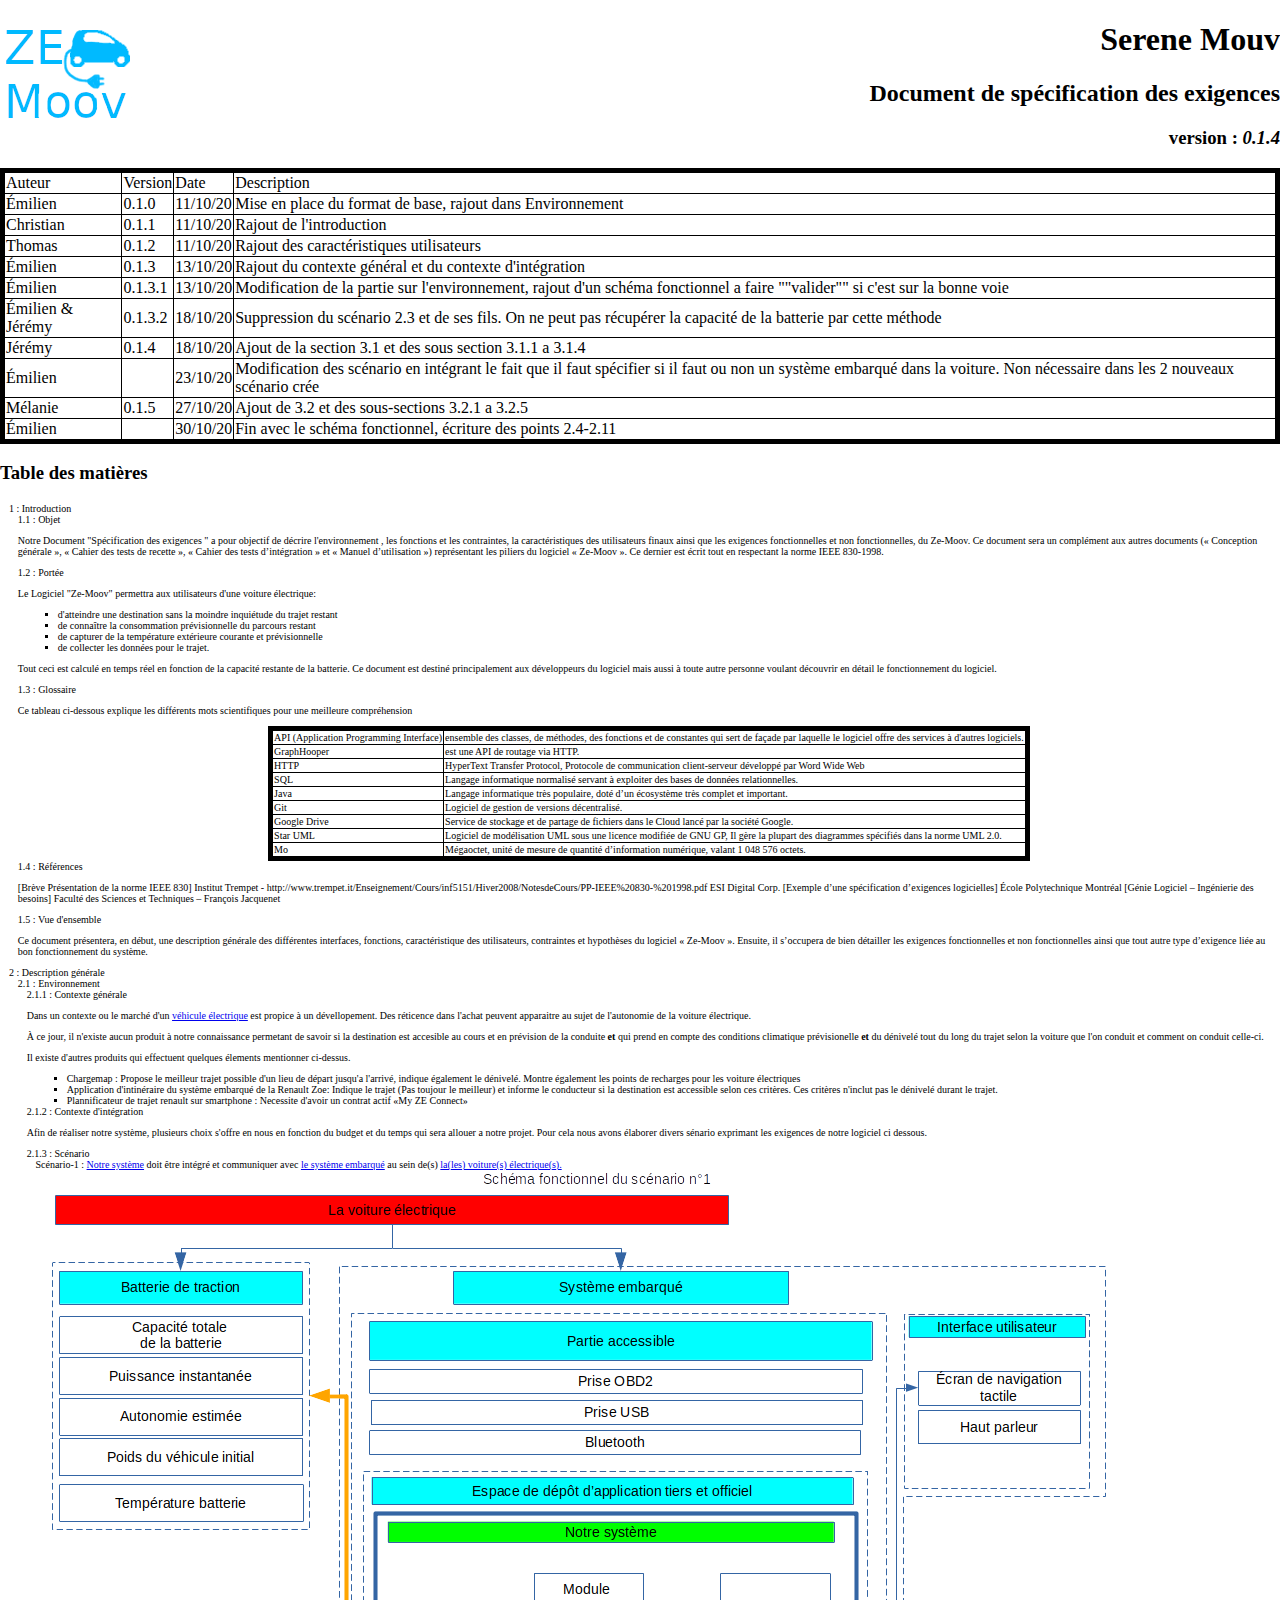
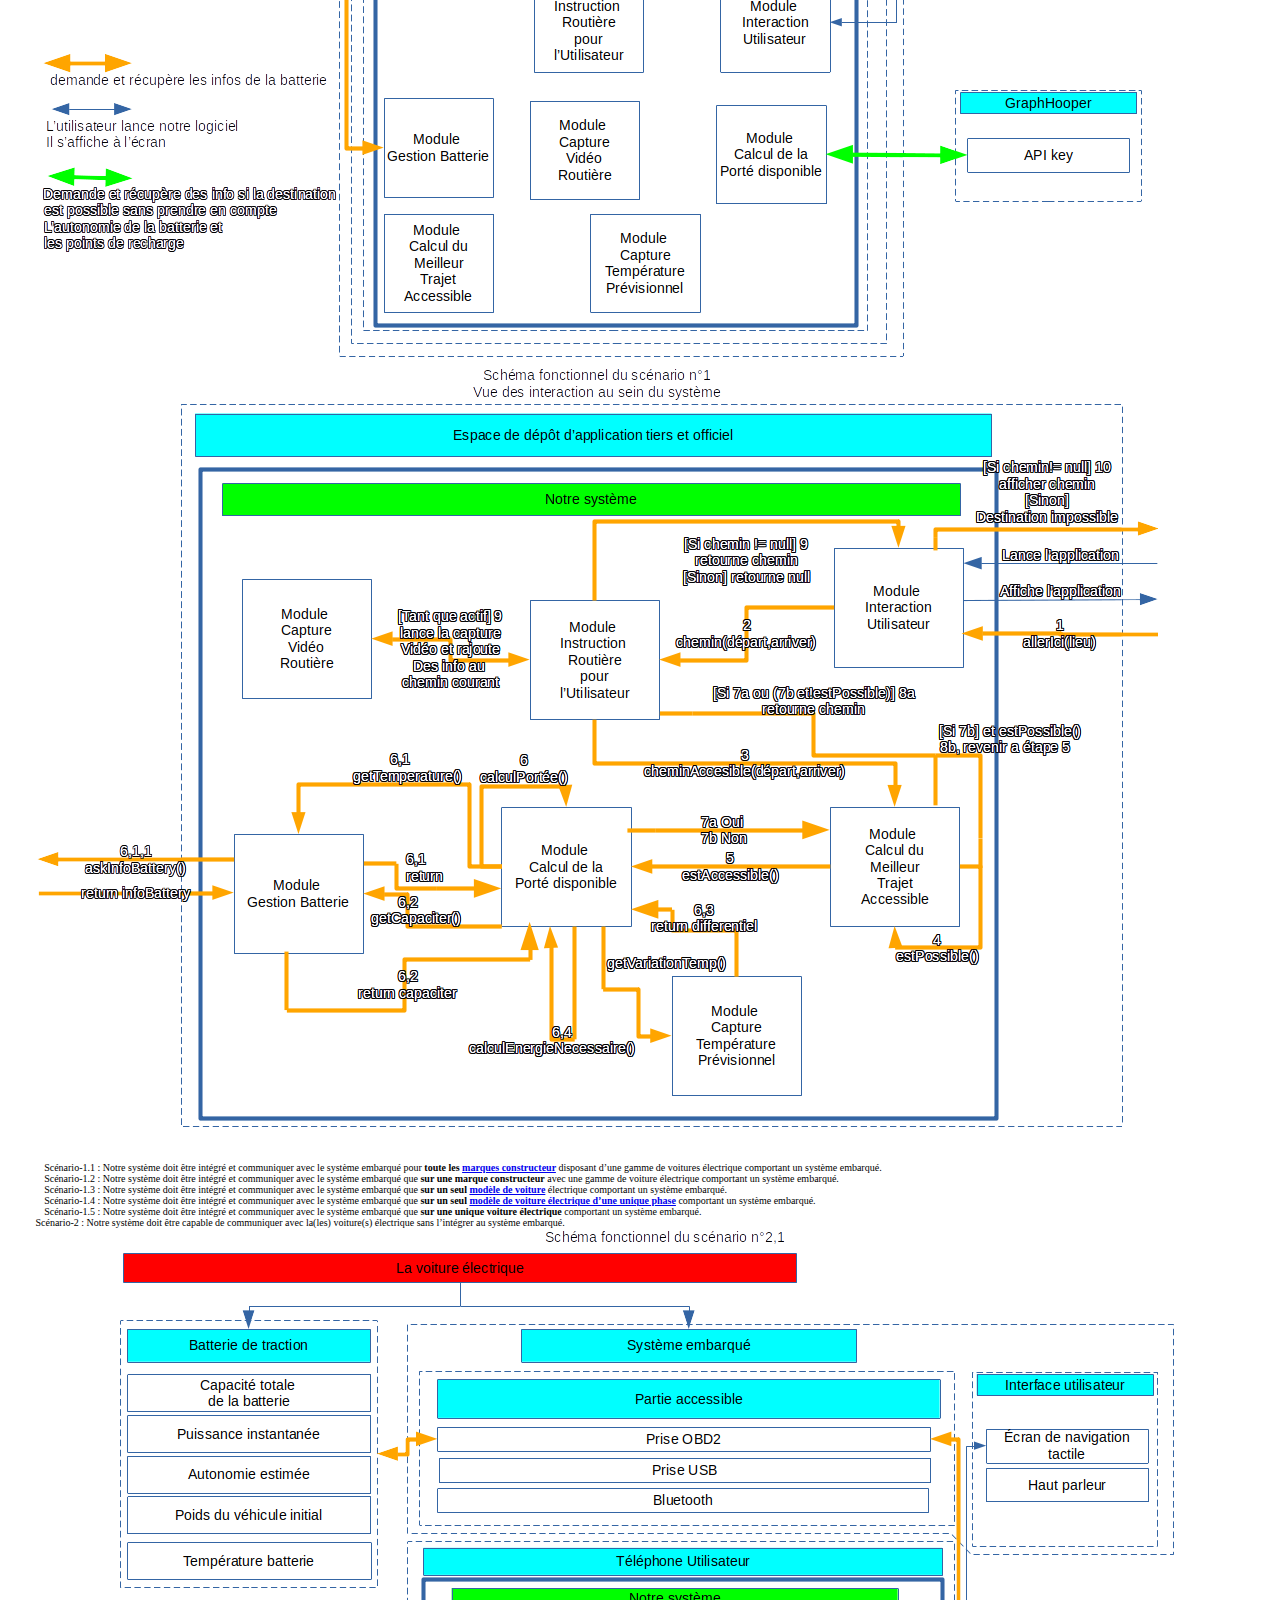
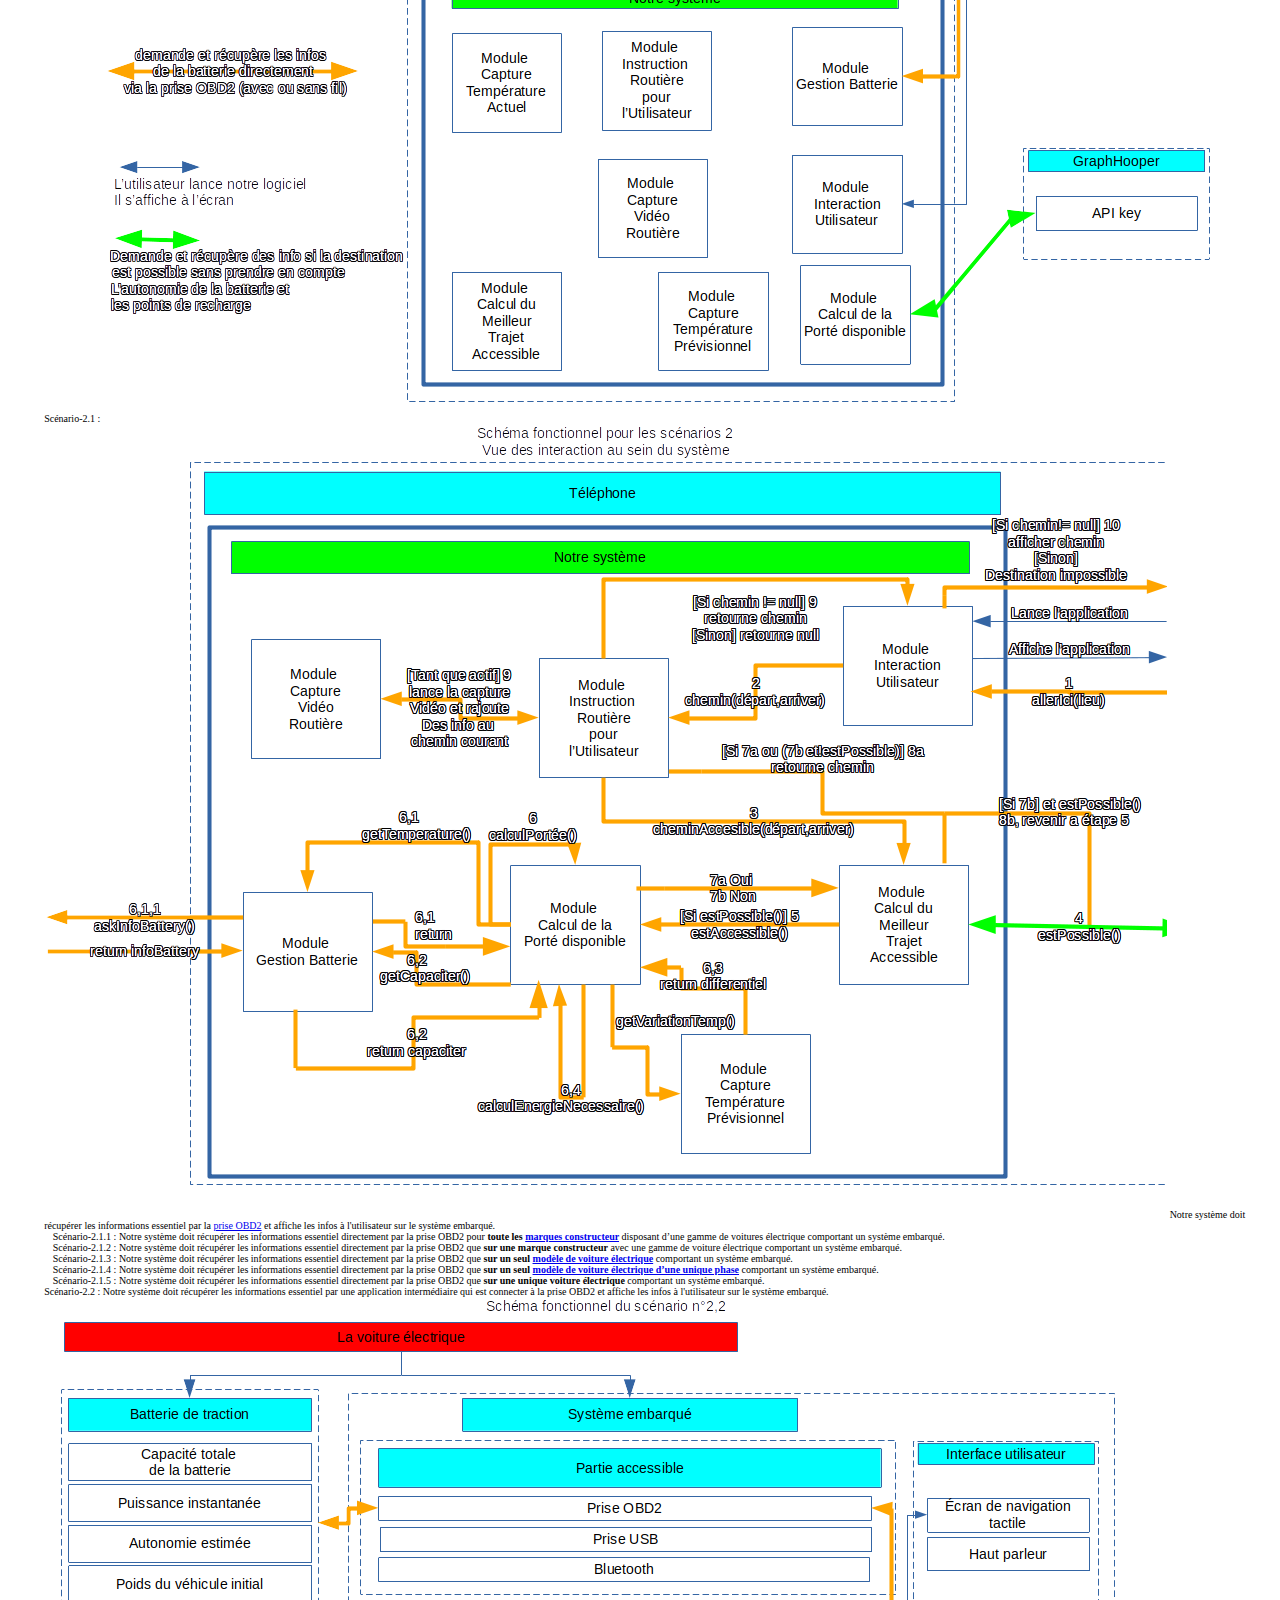
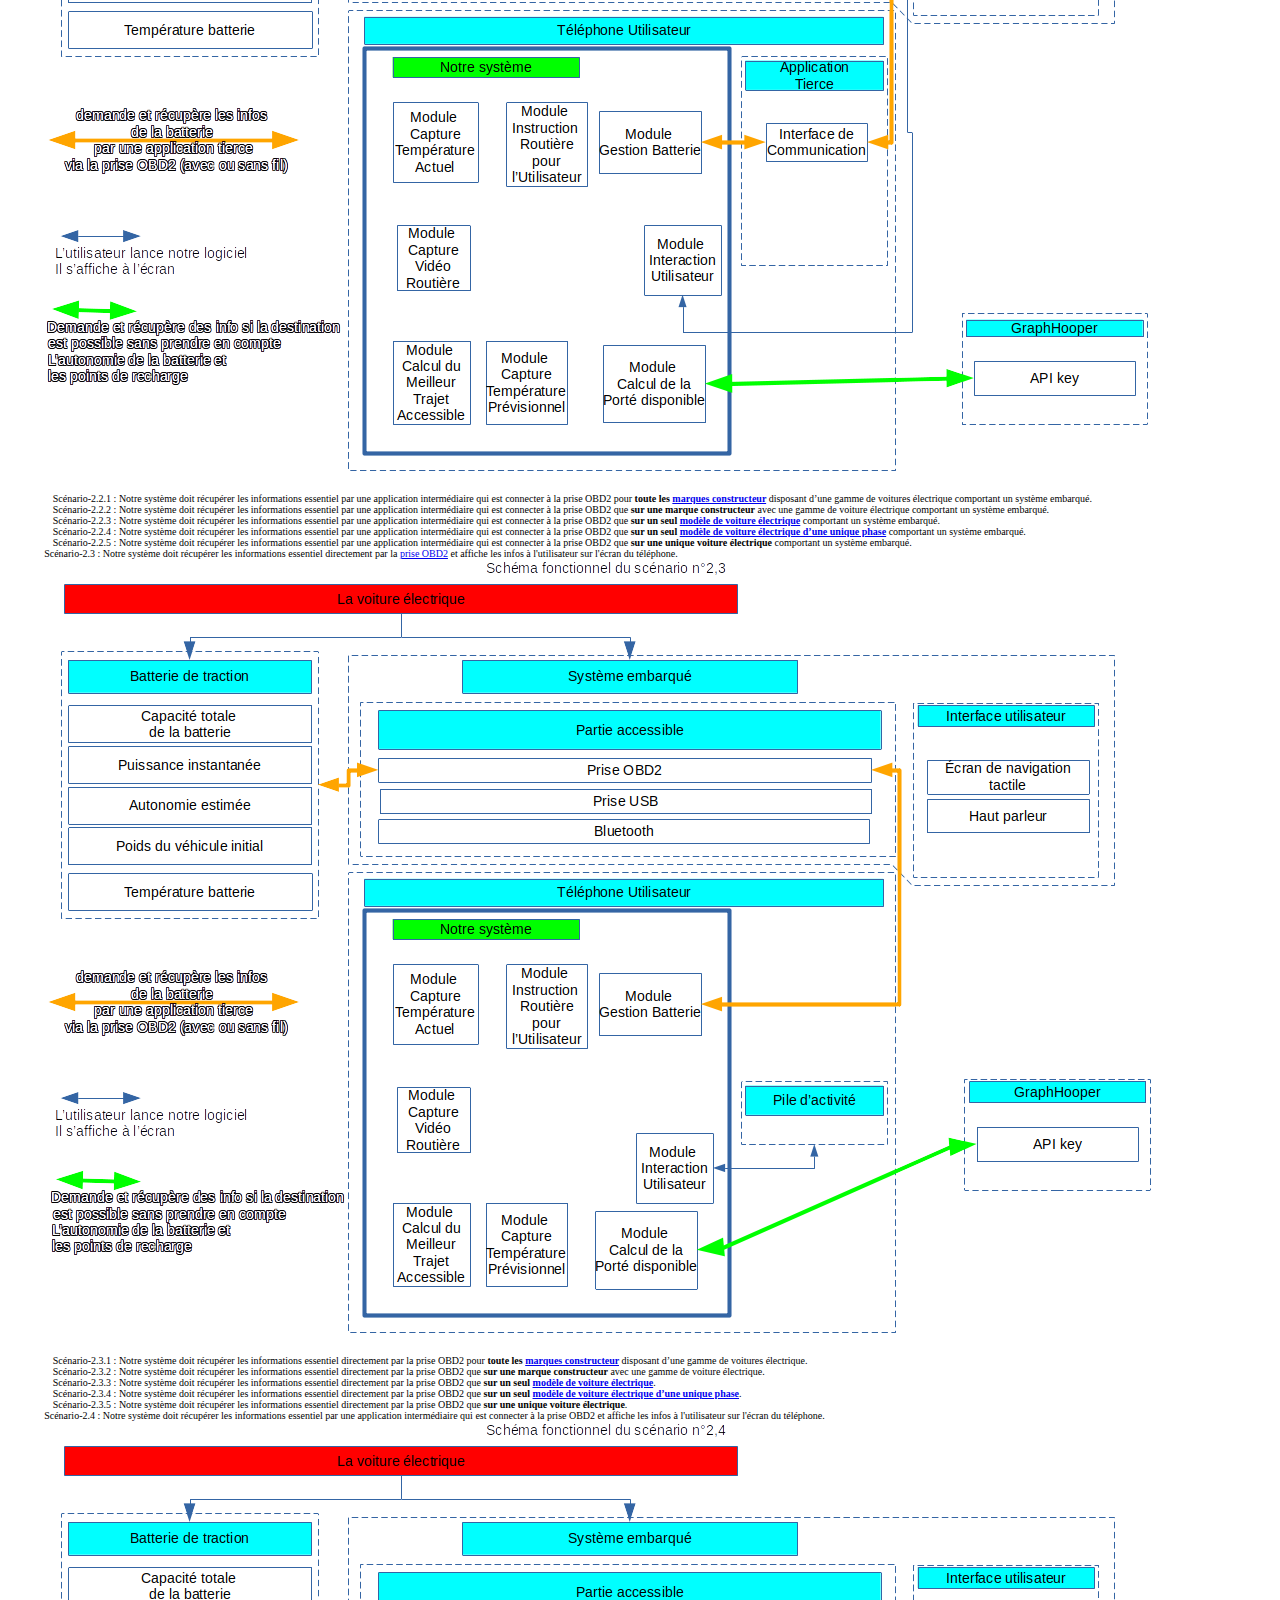
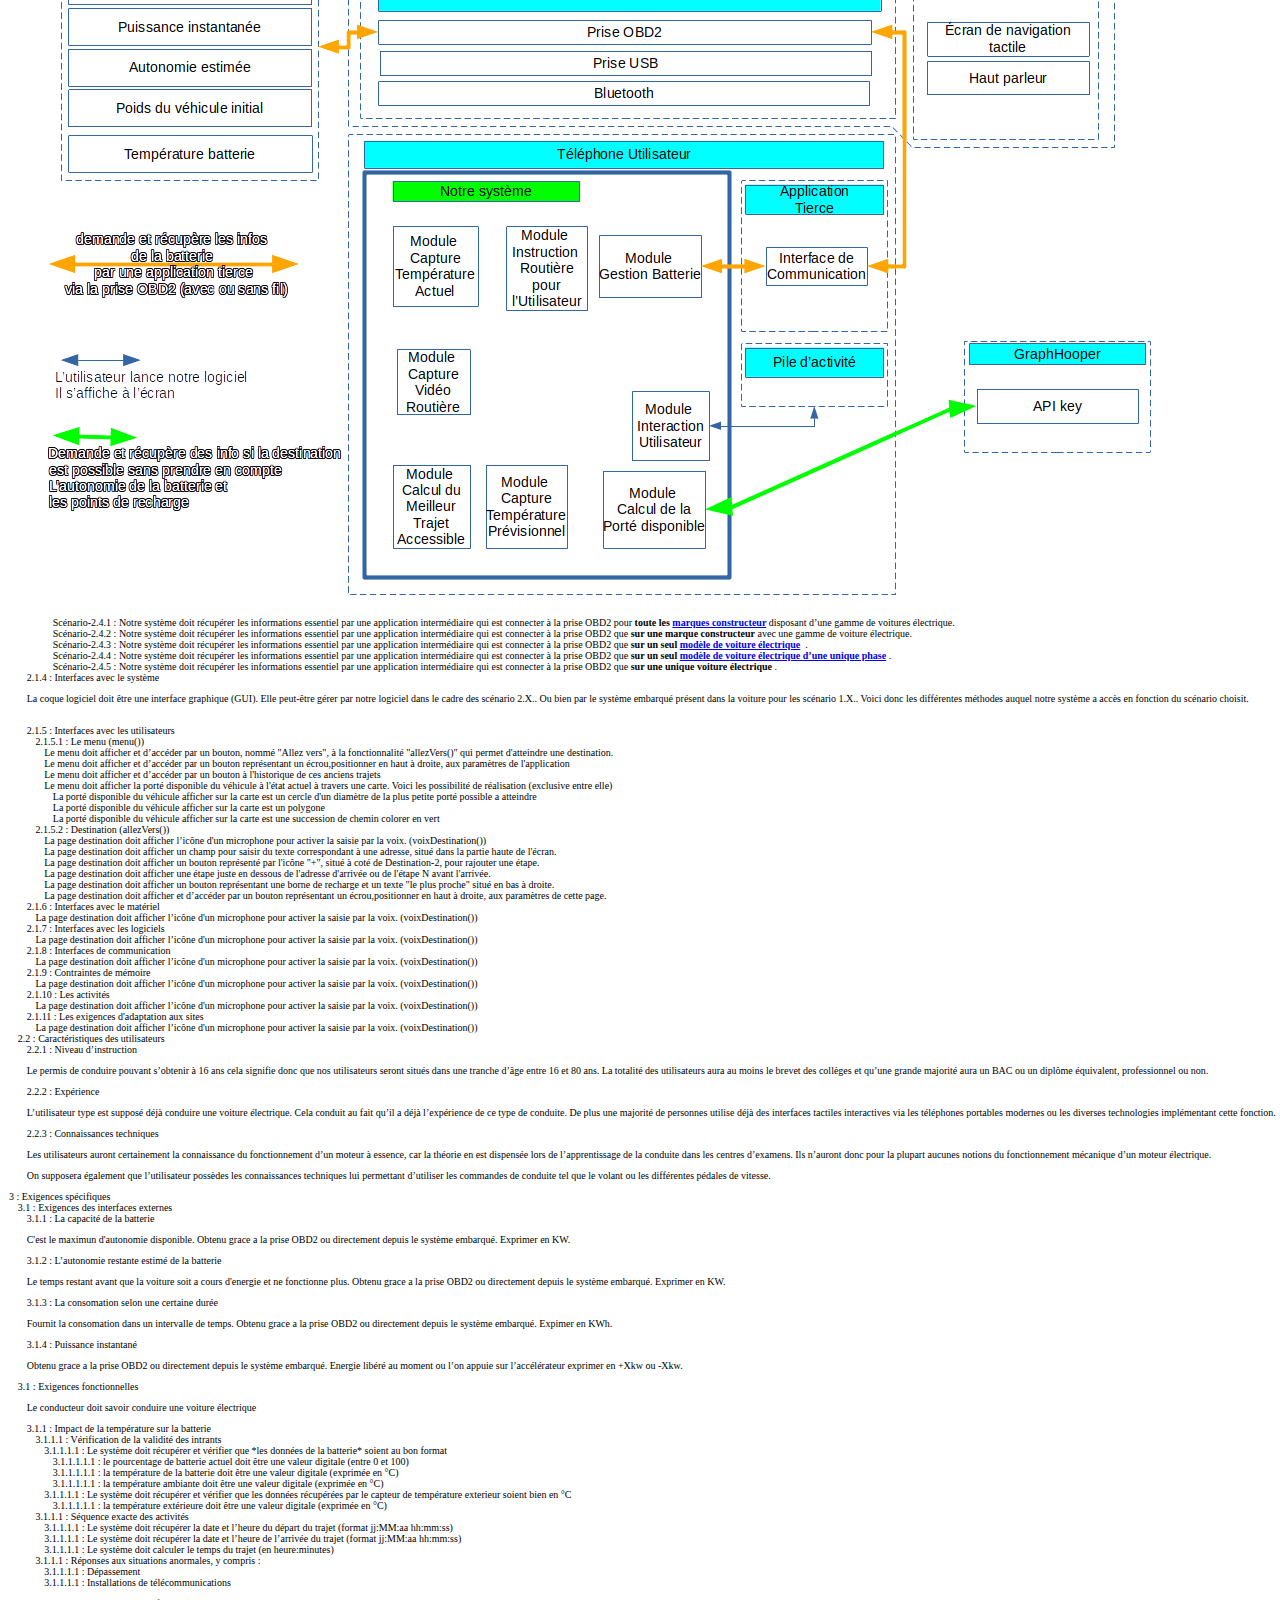
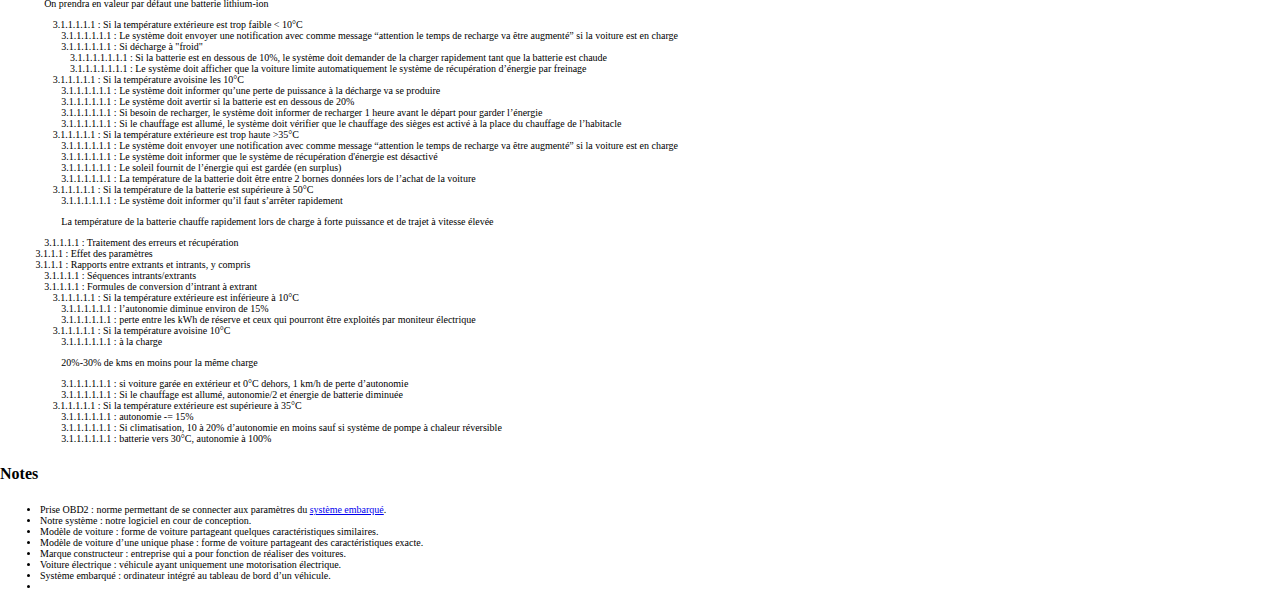
==== commit 5b3d10fd: "Merge branch 'master' into Evironement" ====
--- a/resources/index.html
+++ b/resources/index.html
@@ -47,14 +47,14 @@
         <td>Émilien</td>
         <td>0.1.3</td>
         <td>13/10/20</td>
-        <td>Rajout du contexte générale et du contexte
+        <td>Rajout du contexte général et du contexte
           d'intégration</td>
       </tr>
       <tr>
         <td>Émilien</td>
         <td>0.1.3.1</td>
         <td>13/10/20</td>
-        <td>Modification de la partie sur l'environement, rajout
+        <td>Modification de la partie sur l'environnement, rajout
           d'un schéma fonctionnel a faire ""valider"" si c'est sur la
           bonne voie</td>
       </tr>
@@ -62,10 +62,11 @@
         <td>Émilien &amp; Jérémy</td>
         <td>0.1.3.2</td>
         <td>18/10/20</td>
-        <td>Suppresion du sénario 2.3 et de ces fils. On ne peux
-          pas récuperer la capacité de la batterie par cette méthode</td>
+        <td>Suppression du scénario 2.3 et de ses fils. On ne peut
+          pas récupérer la capacité de la batterie par cette méthode</td>
       </tr>
       <tr>
+
         <td>Jérémy</td>
         <td>0.1.4</td>
         <td>18/10/20</td>
@@ -80,6 +81,12 @@
           faut spécifier si il faut ou non un système embarqué dans la
           voiture. Non nécessaire dans les 2 nouveaux scénario crée<br>
         </td>
+      </tr>
+      <tr>
+        <td>Mélanie</td>
+        <td>0.1.5</td>
+        <td>27/10/20</td>
+        <td>Ajout de 3.2 et des sous-sections 3.2.1 a 3.2.5</td>
       </tr>
       <tr>
         <td>Émilien<br></td>
@@ -750,8 +757,224 @@
           </ol>
         </li>
       </ol>
-
-
+      <ol>
+        <li class="num">Exigences fonctionnelles
+          <ol>
+            <p>
+              Le conducteur doit savoir conduire une voiture électrique
+            </p>
+            <li class="num">Impact de la température sur la batterie
+              <ol>
+                <li class="num">Vérification de la validité des intrants
+                  <ol>
+                    <li class="num">Le système doit récupérer et vérifier que *les données de la batterie* soient au bon format
+                      <ol>
+                        <li class="num">le pourcentage de batterie actuel doit être une valeur digitale (entre 0 et 100) 
+                        </li>
+                      </ol>
+                      <ol>
+                        <li class="num"> la température de la batterie doit être une valeur digitale (exprimée en °C) 
+                        </li>
+                      </ol>
+                      <ol>
+                        <li class="num">la température ambiante doit être une valeur digitale (exprimée en °C)
+                        </li>
+                      </ol>
+                    </li>
+                  </ol>
+                  <ol>
+                    <li class="num"> Le système doit récupérer et vérifier que les données récupérées par le capteur de température exterieur soient bien en °C
+
+                      <ol>
+                        <li class="num"> la température extérieure doit être une valeur digitale (exprimée en °C)
+                        </li>
+                      </ol>
+                    </li>
+                  </ol>
+        
+                </li>
+              </ol>
+              <ol>
+                <li class="num">Séquence exacte des activités
+                  <ol>
+                    <li class="num">Le système doit récupérer la date et l’heure du départ du trajet (format jj:MM:aa hh:mm:ss)
+                    </li>
+                  </ol>
+                  <ol>
+                    <li class="num">Le système doit récupérer la date et l’heure de l’arrivée du trajet (format jj:MM:aa hh:mm:ss)
+                    </li>
+                  </ol>
+                  <ol>
+                    <li class="num">Le système doit calculer le temps du trajet (en heure:minutes)
+                    </li>
+                  </ol>
+        
+                </li>
+              </ol>
+              <ol>
+                <li class="num">Réponses aux situations anormales, y compris :
+                  <ol>
+                    <li class="num">Dépassement
+                    </li>
+                  </ol>
+                  <ol>
+                    <li class="num">Installations de télécommunications
+                      <p>
+                        On prendra en valeur par défaut une batterie lithium-ion
+                      </p>
+                      <ol>
+                        <li class="num">Si la température extérieure est trop faible < 10°C
+                          <ol>
+                            <li class="num">Le système doit envoyer une notification avec comme message “attention le temps de recharge va être augmenté” si la voiture est en charge
+                            </li>
+                          </ol>
+                          <ol>
+                            <li class="num">Si décharge à "froid"
+                              <ol>
+                                <li class="num">Si la batterie est en dessous de 10%, le système doit demander de la charger rapidement tant que la batterie est chaude
+                                </li>
+                              </ol>
+                              <ol>
+                                <li class="num">Le système doit afficher que la voiture limite automatiquement le système de récupération d’énergie par freinage
+                                </li>
+                              </ol>
+                            </li>
+                          </ol>
+                        </li>
+                      </ol>
+                      <ol>
+                        <li class="num">Si la température avoisine les 10°C
+                          <ol>
+                            <li class="num">Le système doit informer qu’une perte de puissance à la décharge va se produire
+                            </li>
+                          </ol>
+                          <ol>
+                            <li class="num">Le système doit avertir si la batterie est en dessous de 20%
+                            </li>
+                          </ol>
+                          <ol>
+                            <li class="num">Si besoin de recharger, le système doit informer de recharger 1 heure avant le départ pour garder l’énergie
+                            </li>
+                          </ol>
+                          <ol>
+                            <li class="num">Si le chauffage est allumé, le système doit vérifier que le chauffage des sièges est activé à la place du chauffage de l’habitacle
+                            </li>
+                          </ol>
+                        </li>
+                      </ol>
+                      
+                      <ol>
+                        <li class="num">Si la température extérieure est trop haute >35°C
+                          <ol>
+                            <li class="num">Le système doit envoyer une notification avec comme message “attention le temps de recharge va être augmenté” si la voiture est en charge
+                            </li>
+                          </ol>
+                          <ol>
+                            <li class="num">Le système doit informer que le système de récupération d'énergie est désactivé
+                            </li>
+                          </ol>
+                          <ol>
+                            <li class="num">Le soleil fournit de l’énergie qui est gardée (en surplus)
+                            </li>
+                          </ol>
+                          <ol>
+                            <li class="num">La température de la batterie doit être entre 2 bornes données lors de l’achat de la voiture
+                            </li>
+                          </ol>
+                        </li>
+                      </ol>
+                      <ol>
+                        <li class="num"> Si la température de la batterie est supérieure à 50°C
+                          <ol>
+                            <li class="num">Le système doit informer qu’il faut s’arrêter rapidement
+                              <p>
+                                La température de la batterie chauffe rapidement lors de charge à forte puissance et de trajet à vitesse élevée
+                              </p>
+                            </li>
+                          </ol>
+                        </li>
+                      </ol>
+                    </li>
+                  </ol>
+                  <ol>
+                    <li class="num">Traitement des erreurs et récupération
+                    </li>
+                  </ol>
+                </li>
+              </ol>
+              <ol>
+                <li class="num">Effet des paramètres
+        
+        
+                </li>
+              </ol>
+              <ol>
+                <li class="num">Rapports entre extrants et intrants, y compris
+                  <ol>
+                    <li class="num">Séquences intrants/extrants
+                    </li>
+                  </ol>
+                  <ol>
+                    <li class="num">Formules de conversion d’intrant à extrant
+                      <ol>
+                        <li class="num"> Si la température extérieure est inférieure à 10°C
+                          <ol>
+                            <li class="num"> l’autonomie diminue environ de 15%
+                            </li>
+                          </ol>
+                          <ol>
+                            <li class="num"> perte entre les kWh de réserve et ceux qui pourront être exploités par moniteur électrique
+                            </li>
+                          </ol>
+                        </li>
+                      </ol>
+                      <ol>
+                        <li class="num">Si la température avoisine 10°C
+                          <ol>
+                            <li class="num"> à la charge
+                              <p>20%-30% de kms en moins pour la même charge</p>
+                            </li>
+                          </ol>
+                          <ol>
+                            <li class="num">si voiture garée en extérieur et 0°C dehors, 1 km/h de perte d’autonomie
+                            </li>
+                          </ol>
+                          <ol>
+                            <li class="num">Si le chauffage est allumé, autonomie/2 et énergie de batterie diminuée
+                            </li>
+                          </ol>
+                        </li>
+                      </ol>
+                      <ol>
+                        <li class="num">Si la température extérieure est supérieure à 35°C
+                          <ol>
+                            <li class="num"> autonomie -= 15%
+                            </li>
+                          </ol>
+                          <ol>
+                            <li class="num">Si climatisation, 10 à 20% d’autonomie en moins sauf si système de pompe à chaleur réversible
+                            </li>
+                          </ol>
+                          <ol>
+                            <li class="num">batterie vers 30°C, autonomie à 100%
+                            </li>
+                          </ol>
+                        </li>
+                      </ol>
+                    </li>
+                  </ol>
+                </li>
+              </ol>
+            </li>
+          </ol>
+          
+          <!-- <ol>
+            <li class="num">
+            </li>
+          </ol> -->
+          
+        </li>
+      </ol>
     </li>
   </ol>
   <h4>Notes</h4>
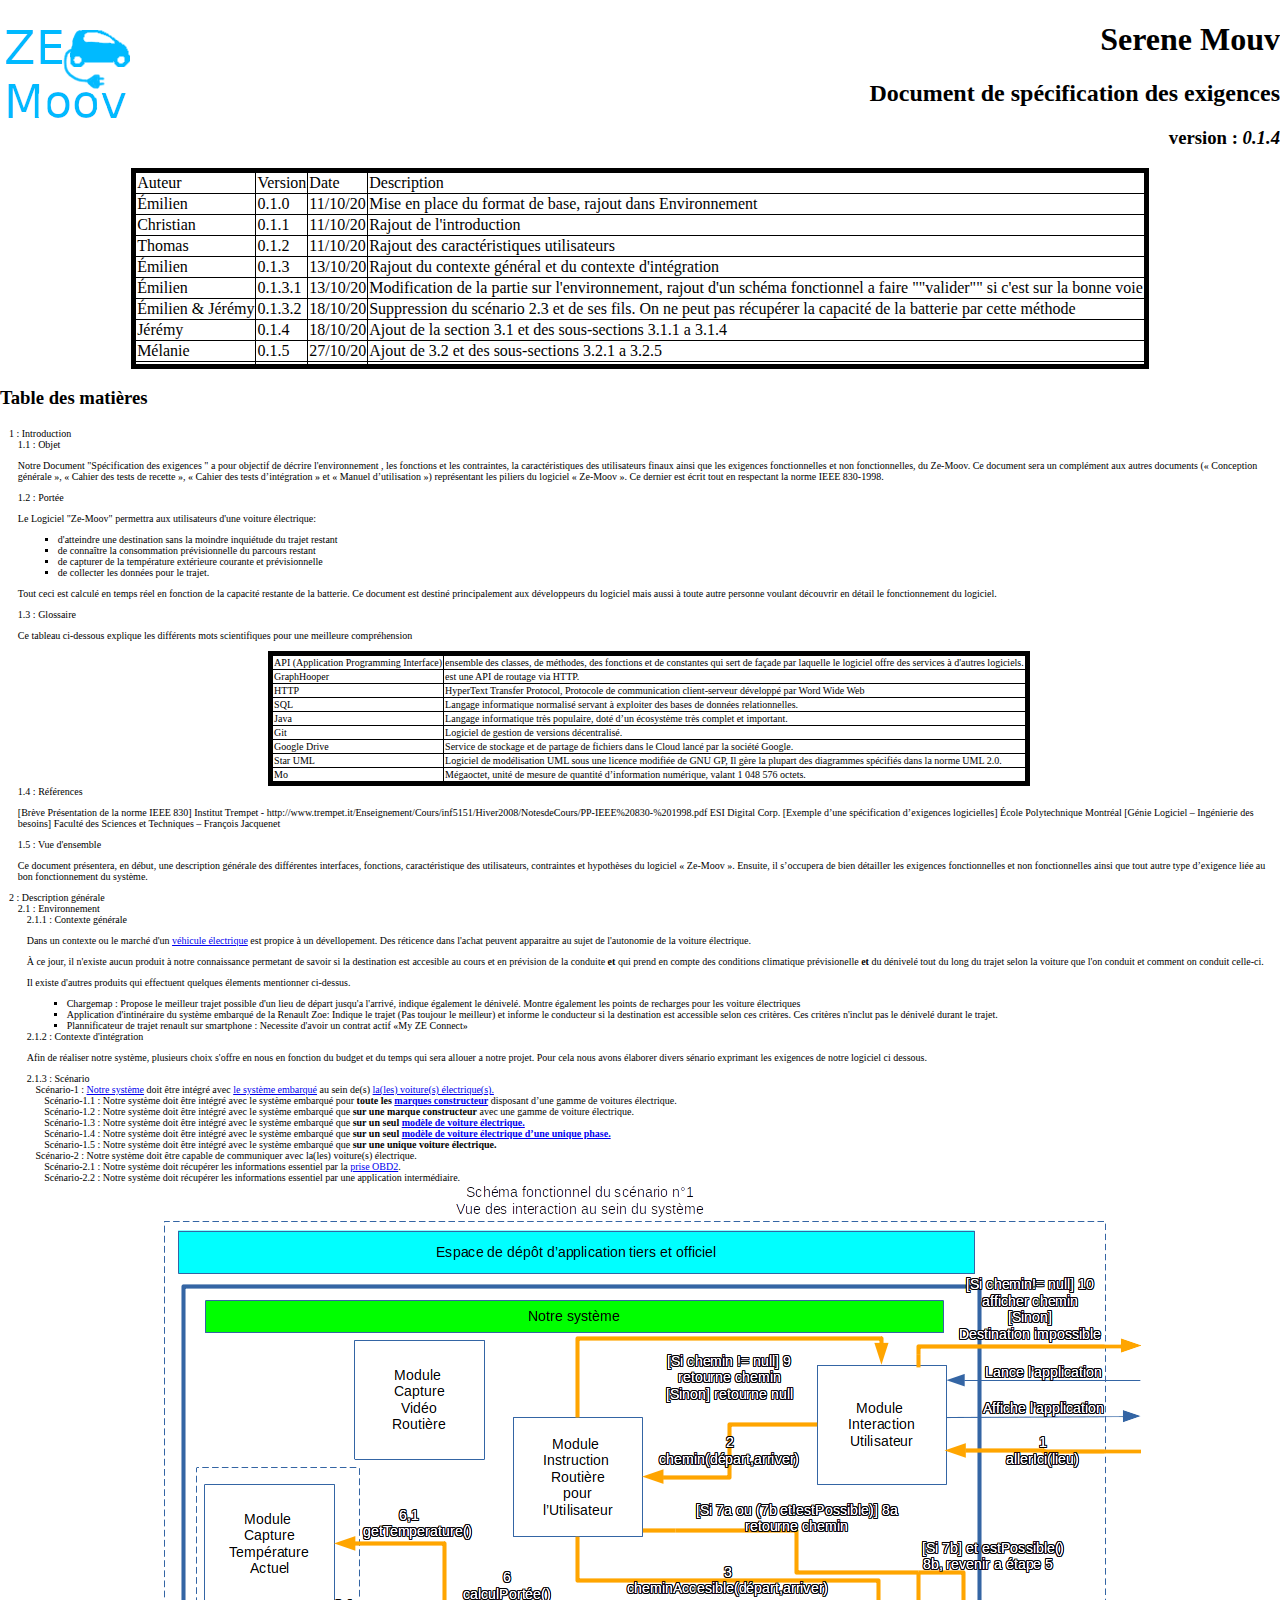
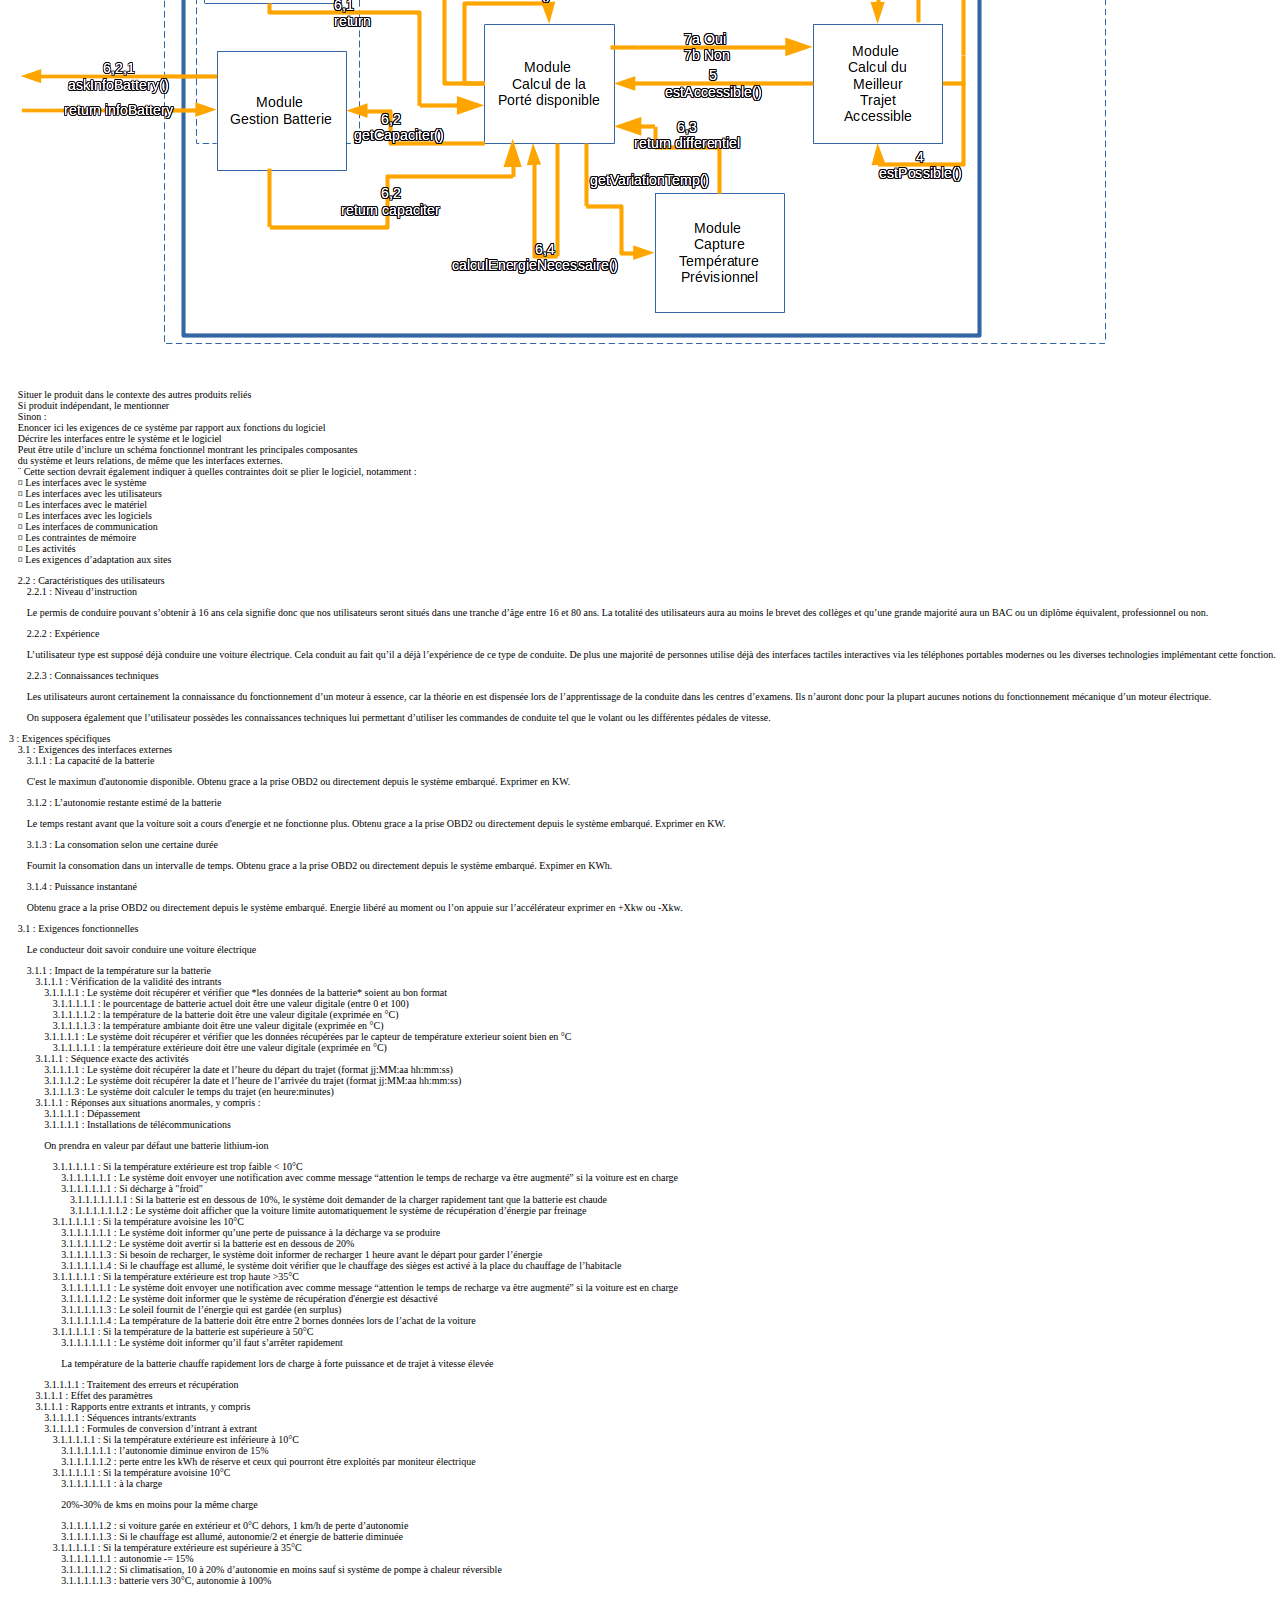
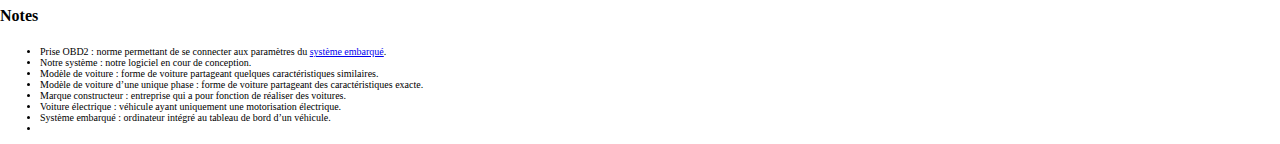
==== commit 2cd7b418: "mise a jour nb3.2" ====
--- a/resources/index.html
+++ b/resources/index.html
@@ -59,28 +59,17 @@
           bonne voie</td>
       </tr>
       <tr>
-        <td>Émilien &amp; Jérémy</td>
+        <td>Émilien & Jérémy</td>
         <td>0.1.3.2</td>
         <td>18/10/20</td>
         <td>Suppression du scénario 2.3 et de ses fils. On ne peut
           pas récupérer la capacité de la batterie par cette méthode</td>
       </tr>
       <tr>
-
-        <td>Jérémy</td>
-        <td>0.1.4</td>
-        <td>18/10/20</td>
-        <td>Ajout de la section 3.1 et des sous section 3.1.1 a
-          3.1.4</td>
-      </tr>
-      <tr>
-        <td>Émilien<br></td>
-        <td><br></td>
-        <td>23/10/20<br></td>
-        <td>Modification des scénario en intégrant le fait que il
-          faut spécifier si il faut ou non un système embarqué dans la
-          voiture. Non nécessaire dans les 2 nouveaux scénario crée<br>
-        </td>
+        <td>Jérémy </td>
+        <td>0.1.4 </td>
+        <td>18/10/20 </td>
+        <td>Ajout de la section 3.1 et des sous-sections 3.1.1 a 3.1.4 </td>
       </tr>
       <tr>
         <td>Mélanie</td>
@@ -89,12 +78,10 @@
         <td>Ajout de 3.2 et des sous-sections 3.2.1 a 3.2.5</td>
       </tr>
       <tr>
-        <td>Émilien<br></td>
-        <td><br></td>
-        <td>30/10/20<br></td>
-        <td>Fin avec le schéma fonctionnel, écriture des points
-          2.4-2.11<br>
-        </td>
+        <td></td>
+        <td></td>
+        <td></td>
+        <td></td>
       </tr>
     </tbody>
     <tfoot></tfoot>
@@ -260,435 +247,79 @@
               <ol class="scénario">
                 <li class="scénario"><a href="#notreLogiciel"
                   contenteditable="false">Notre système</a> doit être
-                  intégré et communiquer avec <a href="#sysEmbarquer"
+                  intégré avec <a href="#sysEmbarquer"
                   contenteditable="false">le système embarqué</a> au
                   sein de(s) <a href="#VE" contenteditable="false">la(les)
-                    voiture(s) électrique(s).</a> <img
-                  id="SchemaFonctionnelScénario1Global"
-                  alt="Schema Fonctionnel Scénario 1 Global"
-                  src="index_fichiers/SchemaFonctionnelScenario1Global.png">
-                  <img id="SchemaFonctionnelScénario1System"
-                  alt="Schema Fonctionnel Scénario 1 System"
-                  src="index_fichiers/SchemaFonctionnelScenario1System.png">
+                    voiture(s) électrique(s).</a>
                   <ol class="scénario">
                     <li class="scénario">Notre système doit être
-                      intégré et communiquer avec le système embarqué
-                      pour <strong>toute les <a
-                        href="#marqueConstruct" contenteditable="false">marques
-                          constructeur</a>
-                    </strong> disposant d’une gamme de voitures électrique
-                      comportant un système embarqué.
+                      intégré avec le système embarqué pour <strong>toute
+                        les <a href="#marqueConstruct"
+                        contenteditable="false">marques constructeur</a>
+                    </strong> disposant d’une gamme de voitures électrique.
                     </li>
                     <li class="scénario">Notre système doit être
-                      intégré et communiquer avec le système embarqué
-                      que <strong>sur une marque constructeur</strong>
-                      avec une gamme de voiture électrique comportant un
-                      système embarqué.
+                      intégré avec le système embarqué que <strong>sur
+                        une marque constructeur</strong> avec une gamme de
+                      voiture électrique.
                     </li>
                     <li class="scénario">Notre système doit être
-                      intégré et communiquer avec le système embarqué
-                      que <strong>sur un seul <a
-                        href="#modeleVoiture" contenteditable="false">modèle
-                          de voiture</a></strong> électrique comportant un système
-                      embarqué.
-
+                      intégré avec le système embarqué que <strong>sur
+                        un seul <a href="#modeleVoiture"
+                        contenteditable="false">modèle de voiture
+                          électrique.</a>
+                    </strong>
                     </li>
                     <li class="scénario">Notre système doit être
-                      intégré et communiquer avec le système embarqué
-                      que <strong>sur un seul <a
-                        href="#modeleVoitureUniquePhase"
+                      intégré avec le système embarqué que <strong>sur
+                        un seul <a href="#modeleVoitureUniquePhase"
                         contenteditable="false">modèle de voiture
-                          électrique d’une unique phase</a>
-                    </strong> comportant un système embarqué.
+                          électrique d’une unique phase.</a>
+                    </strong>
                     </li>
                     <li class="scénario">Notre système doit être
-                      intégré et communiquer avec le système embarqué
-                      que <strong>sur une unique voiture
-                        électrique</strong> comportant un système embarqué.
+                      intégré avec le système embarqué que <strong>sur
+                        une unique voiture électrique.</strong>
                     </li>
                   </ol></li>
                 <li class="scénario" contenteditable="true">Notre
                   système doit être capable de communiquer avec la(les)
-                  voiture(s) électrique sans l’intégrer au système
-                  embarqué.
-
-
+                  voiture(s) électrique.
                   <ol class="scénario">
-                    <li class="scénario" contenteditable="true"><img
-                      id="SchemaFonctionnelScénario2-1Global"
-                      alt="Schema Fonctionnel Scénario 2,1 Global"
-                      src="index_fichiers/SchemaFonctionnelScenario2-1Global.png">
-                      <img id="SchemaFonctionnelScénario2-1System"
-                      alt="Schema Fonctionnel Scénario 2,1 System"
-                      src="index_fichiers/SchemaFonctionnelScenario2-XSystem.png">
-                      Notre système doit récupérer les informations
-                      essentiel par la <a href="#obd2"
-                      contenteditable="false">prise OBD2</a> et affiche
-                      les infos à l'utilisateur sur le système embarqué.
-                      <ol class="scénario">
-                        <li class="scénario">Notre système doit
-                          récupérer les informations essentiel
-                          directement par la <a contenteditable="false">prise
-                            OBD2</a> pour <strong>toute les <a
-                            href="#marqueConstruct"
-                            contenteditable="false">marques
-                              constructeur</a>
-                        </strong> disposant d’une gamme de voitures électrique
-                          comportant un système embarqué.
-                        </li>
-                        <li class="scénario">Notre système doit
-                          récupérer les informations essentiel
-                          directement par la <a contenteditable="false">prise
-                            OBD2</a> que <strong>sur une marque
-                            constructeur</strong> avec une gamme de voiture
-                          électrique comportant un système embarqué.
-                        </li>
-                        <li class="scénario">Notre système doit
-                          récupérer les informations essentiel
-                          directement par la <a contenteditable="false">prise
-                            OBD2</a> que <strong>sur un seul <a
-                            href="#modeleVoiture"
-                            contenteditable="false">modèle de
-                              voiture électrique</a>
-                        </strong> comportant un système embarqué.
-                        </li>
-                        <li class="scénario">Notre système doit
-                          récupérer les informations essentiel
-                          directement par la <a contenteditable="false">prise
-                            OBD2</a> que <strong>sur un seul <a
-                            href="#modeleVoitureUniquePhase"
-                            contenteditable="false">modèle de
-                              voiture électrique d’une unique phase</a></strong>
-                          comportant un système embarqué.
-                        </li>
-                        <li class="scénario">Notre système doit
-                          récupérer les informations essentiel
-                          directement par la <a contenteditable="false">prise
-                            OBD2</a> que <strong>sur une unique
-                            voiture électrique</strong> comportant un système
-                          embarqué.
-                        </li>
-
-                      </ol></li>
                     <li class="scénario" contenteditable="true">Notre
                       système doit récupérer les informations essentiel
-                      par une application intermédiaire qui est
-                      connecter à la prise OBD2 et affiche les infos à
-                      l'utilisateur sur le système embarqué. <img
-                      id="SchemaFonctionnelScénario2-2Global"
-                      alt="Schema Fonctionnel Scénario 2,2 Global"
-                      src="index_fichiers/SchemaFonctionnelScenario2-2Global.png">
-                      <ol class="scénario">
-                        <li class="scénario">Notre système doit
-                          récupérer les informations essentiel par une
-                          application intermédiaire qui est connecter à
-                          la prise OBD2 pour <strong>toute les
-                            <a href="#marqueConstruct"
-                            contenteditable="false">marques
-                              constructeur</a>
-                        </strong> disposant d’une gamme de voitures électrique
-                          comportant un système embarqué.
-                        </li>
-                        <li class="scénario">Notre système doit
-                          récupérer les informations essentiel par une
-                          application intermédiaire qui est connecter à
-                          la prise OBD2 que <strong>sur une
-                            marque constructeur</strong> avec une gamme de
-                          voiture électrique comportant un système
-                          embarqué.
-                        </li>
-                        <li class="scénario">Notre système doit
-                          récupérer les informations essentiel par une
-                          application intermédiaire qui est connecter à
-                          la prise OBD2 que <strong>sur un seul
-                            <a href="#modeleVoiture"
-                            contenteditable="false">modèle de
-                              voiture électrique</a>
-                        </strong><a href="#modeleVoiture" contenteditable="false"></a>
-                          comportant un système embarqué.
-
-                        </li>
-                        <li class="scénario">Notre système doit
-                          récupérer les informations essentiel par une
-                          application intermédiaire qui est connecter à
-                          la prise OBD2 que <strong>sur un seul
-                            <a href="#modeleVoitureUniquePhase"
-                            contenteditable="false">modèle de
-                              voiture électrique d’une unique phase</a>
-                        </strong> comportant un système embarqué.
-
-                        </li>
-                        <li class="scénario">Notre système doit
-                          récupérer les informations essentiel par une
-                          application intermédiaire qui est connecter à
-                          la prise OBD2 que <strong>sur une
-                            unique voiture électrique</strong> comportant un
-                          système embarqué.
-
-                        </li>
-                      </ol>
+                      par la <a href="#obd2" contenteditable="false">prise
+                        OBD2</a>.
                     </li>
                     <li class="scénario" contenteditable="true">Notre
                       système doit récupérer les informations essentiel
-                      directement par la <a href="#obd2"
-                      contenteditable="false">prise OBD2</a> et affiche
-                      les infos à l'utilisateur sur l'écran du
-                      téléphone. <img
-                      id="SchemaFonctionnelScénario2-3Global"
-                      alt="Schema Fonctionnel Scénario 2,3 Global"
-                      src="index_fichiers/SchemaFonctionnelScenario2-3Global.png">
-                      <ol class="scénario">
-                        <li class="scénario">Notre système doit
-                          récupérer les informations essentiel
-                          directement par la <a contenteditable="false">prise
-                            OBD2</a> pour <strong>toute les <a
-                            href="#marqueConstruct"
-                            contenteditable="false">marques
-                              constructeur</a>
-                        </strong> disposant d’une gamme de voitures électrique.
-                        </li>
-                        <li class="scénario">Notre système doit
-                          récupérer les informations essentiel
-                          directement par la <a contenteditable="false">prise
-                            OBD2</a> que <strong>sur une marque
-                            constructeur</strong> avec une gamme de voiture
-                          électrique.
-                        </li>
-                        <li class="scénario">Notre système doit
-                          récupérer les informations essentiel
-                          directement par la <a contenteditable="false">prise
-                            OBD2</a> que <strong>sur un seul <a
-                            href="#modeleVoiture"
-                            contenteditable="false">modèle de
-                              voiture électrique</a></strong>.
-                        </li>
-                        <li class="scénario">Notre système doit
-                          récupérer les informations essentiel
-                          directement par la <a contenteditable="false">prise
-                            OBD2</a> que <strong>sur un seul <a
-                            href="#modeleVoitureUniquePhase"
-                            contenteditable="false">modèle de
-                              voiture électrique d’une unique phase</a></strong>.
-                        </li>
-                        <li class="scénario">Notre système doit
-                          récupérer les informations essentiel
-                          directement par la <a contenteditable="false">prise
-                            OBD2</a> que <strong>sur une unique
-                            voiture électrique</strong>.
-                        </li>
-
-                      </ol>
-                    </li>
-                    <li class="scénario" contenteditable="true">Notre
-                      système doit récupérer les informations essentiel
-                      par une application intermédiaire qui est
-                      connecter à la prise OBD2 et affiche les infos à
-                      l'utilisateur sur l'écran du téléphone. <img
-                      id="SchemaFonctionnelScénario2-4Global"
-                      alt="Schema Fonctionnel Scénario 2,4 Global"
-                      src="index_fichiers/SchemaFonctionnelScenario2-4Global.png">
-                      <ol class="scénario">
-                        <li class="scénario">Notre système doit
-                          récupérer les informations essentiel par une
-                          application intermédiaire qui est connecter à
-                          la prise OBD2 pour <strong>toute les
-                            <a href="#marqueConstruct"
-                            contenteditable="false">marques
-                              constructeur</a>
-                        </strong> disposant d’une gamme de voitures électrique.
-                        </li>
-                        <li class="scénario">Notre système doit
-                          récupérer les informations essentiel par une
-                          application intermédiaire qui est connecter à
-                          la prise OBD2 que <strong>sur une
-                            marque constructeur</strong> avec une gamme de
-                          voiture électrique.
-                        </li>
-                        <li class="scénario">Notre système doit
-                          récupérer les informations essentiel par une
-                          application intermédiaire qui est connecter à
-                          la prise OBD2 que <strong>sur un seul
-                            <a href="#modeleVoiture"
-                            contenteditable="false">modèle de
-                              voiture électrique</a>&nbsp;
-                        </strong><a href="#modeleVoiture" contenteditable="false"></a>.
-
-                        </li>
-                        <li class="scénario">Notre système doit
-                          récupérer les informations essentiel par une
-                          application intermédiaire qui est connecter à
-                          la prise OBD2 que <strong>sur un seul
-                            <a href="#modeleVoitureUniquePhase"
-                            contenteditable="false">modèle de
-                              voiture électrique d’une unique phase</a>
-                        </strong>.
-                        </li>
-                        <li class="scénario">Notre système doit
-                          récupérer les informations essentiel par une
-                          application intermédiaire qui est connecter à
-                          la prise OBD2 que <strong>sur une
-                            unique voiture électrique</strong> .
-
-                        </li>
-                      </ol>
-                    </li>
+                      par une application intermédiaire.</li>
                   </ol>
                 </li>
 
               </ol>
             </li>
-            <li class="num" contenteditable="true">Interfaces avec
-              le&nbsp;système
-              <p>La coque logiciel doit être une interface graphique
-                (GUI). Elle peut-être gérer par notre logiciel dans le
-                cadre des scénario 2.X.. Ou bien par le système embarqué
-                présent dans la voiture pour les scénario 1.X.. Voici
-                donc les différentes méthodes auquel notre système a
-                accès en fonction du scénario choisit.</p>
-              <ol class="methodes" contenteditable="true">
-                <li class="methodes" contenteditable="true"><br></li>
-              </ol>
-
-            </li>
-            <li class="num" contenteditable="true">Interfaces avec
-              les utilisateurs
-              <ol class="num" contenteditable="true">
-                <li class="num" contenteditable="true">Le menu
-                  (menu())
-                  <ol class="methodes" contenteditable="true">
-                    <li class="methodes" contenteditable="true">Le
-                      menu doit afficher et d’accéder par un bouton,
-                      nommé "Allez vers", à la fonctionnalité
-                      "allezVers()" qui permet d'atteindre une
-                      destination.<br>
-                    </li>
-                    <li class="methodes" contenteditable="true">Le
-                      menu doit afficher et d’accéder par un bouton
-                      représentant un écrou,positionner en haut à
-                      droite, aux paramètres de l'application <br>
-                    </li>
-                    <li class="methodes" contenteditable="true">Le
-                      menu doit afficher et d’accéder par un bouton à
-                      l'historique de ces anciens trajets<br>
-                    </li>
-                    <li class="methodes" contenteditable="true">Le
-                      menu doit afficher la porté disponible du véhicule
-                      à l'état actuel à travers une carte. Voici les
-                      possibilité de réalisation (exclusive entre elle)
-                      <ol class="carte" contenteditable="true">
-                        <li class="carte" contenteditable="true">La
-                          porté disponible du véhicule afficher sur la
-                          carte est un cercle d'un diamètre de la plus
-                          petite porté possible a atteindre</li>
-                        <li class="carte" contenteditable="true">La
-                          porté disponible du véhicule afficher sur la
-                          carte est un polygone <br>
-                        </li>
-                        <li class="carte" contenteditable="true">La
-                          porté disponible du véhicule afficher sur la
-                          carte est une succession de chemin colorer en
-                          vert<br>
-                        </li>
-                      </ol>
-                    </li>
-                  </ol>
-                </li>
-                <li class="num" contenteditable="true">Destination
-                  (allezVers())<br>
-                <ol class="methodes" contenteditable="true">
-                    <li class="methodes" contenteditable="true">La
-                      page destination doit afficher l’icône d'un
-                      microphone pour activer la saisie par la voix.
-                      (voixDestination())<br>
-                    </li>
-                    <li class="methodes" contenteditable="true">La
-                      page destination doit afficher un champ pour
-                      saisir du texte correspondant à une adresse, situé
-                      dans la partie haute de l'écran.<br>
-                    </li>
-                    <li class="methodes" contenteditable="true">La
-                      page destination doit afficher un bouton
-                      représenté par l'icône "+", situé à coté de
-                      Destination-2, pour rajouter une étape.<br>
-                    </li>
-                    <li class="methodes" contenteditable="true">La
-                      page destination doit afficher une étape juste en
-                      dessous de l'adresse d'arrivée ou de l'étape N
-                      avant l'arrivée.<br>
-                    </li>
-                    <li class="methodes" contenteditable="true">La
-                      page destination doit afficher un bouton
-                      représentant une borne de recharge et un texte "le
-                      plus proche" situé en bas à droite.<br>
-                    </li>
-                    <li class="methodes" contenteditable="true">La
-                      page destination doit afficher et d’accéder par un
-                      bouton représentant un écrou,positionner en haut à
-                      droite, aux paramètres de cette page.<br>
-                    </li>
-                  </ol>
-                </li>
-              </ol>
-            </li>
-            <li class="num" contenteditable="true">Interfaces avec
-              le matériel
-              <ol class="methodes" contenteditable="true">
-                <li class="methodes" contenteditable="true">La page
-                  destination doit afficher l’icône d'un microphone pour
-                  activer la saisie par la voix. (voixDestination())<br>
-                </li>
-              </ol>
-
-            </li>
-            <li class="num" contenteditable="true">Interfaces avec
-              les logiciels
-              <ol class="methodes" contenteditable="true">
-                <li class="methodes" contenteditable="true">La page
-                  destination doit afficher l’icône d'un microphone pour
-                  activer la saisie par la voix. (voixDestination())<br>
-                </li>
-              </ol>
-            </li>
-            <li class="num" contenteditable="true">Interfaces de
-              communication
-
-              <ol class="methodes" contenteditable="true">
-                <li class="methodes" contenteditable="true">La page
-                  destination doit afficher l’icône d'un microphone pour
-                  activer la saisie par la voix. (voixDestination())<br>
-                </li>
-              </ol>
-            </li>
-            <li class="num" contenteditable="true">Contraintes de
-              mémoire<br>
-
-              <ol class="methodes" contenteditable="true">
-                <li class="methodes" contenteditable="true">La page
-                  destination doit afficher l’icône d'un microphone pour
-                  activer la saisie par la voix. (voixDestination())<br>
-                </li>
-              </ol>
-            </li>
-            <li class="num" contenteditable="true">Les activités
-              <ol class="methodes" contenteditable="true">
-                <li class="methodes" contenteditable="true">La page
-                  destination doit afficher l’icône d'un microphone pour
-                  activer la saisie par la voix. (voixDestination())<br>
-                </li>
-              </ol>
-            </li>
-            <li class="num" contenteditable="true">Les exigences
-              d'adaptation aux sites
-              <ol class="methodes" contenteditable="true">
-                <li class="methodes" contenteditable="true">La page
-                  destination doit afficher l’icône d'un microphone pour
-                  activer la saisie par la voix. (voixDestination())<br>
-                </li>
-              </ol>
-            </li>
           </ol>
         </li>
-
+        <img id="SchemaFonctionnelScénario1" alt="Logo de ZE-Moov"
+          src="index_fichiers/SchemaFonctionnel.png">
+        <p>
+          Situer le produit dans le contexte des autres produits reliés<br>
+          Si produit indépendant, le mentionner<br> Sinon :<br>
+          Enoncer ici les exigences de ce système par rapport aux
+          fonctions du logiciel<br> Décrire les interfaces entre le
+          système et le logiciel<br> Peut être utile d’inclure un
+          schéma fonctionnel montrant les principales composantes<br>
+          du système et leurs relations, de même que les interfaces
+          externes.<br> ¨ Cette section devrait également indiquer
+          à quelles contraintes doit se plier le logiciel, notamment :<br>
+          ¤ Les interfaces avec le système<br> ¤ Les interfaces
+          avec les utilisateurs<br> ¤ Les interfaces avec le
+          matériel<br> ¤ Les interfaces avec les logiciels<br>
+          ¤ Les interfaces de communication<br> ¤ Les contraintes
+          de mémoire<br> ¤ Les activités<br> ¤ Les exigences
+          d’adaptation aux sites<br>
+        </p>
         <li class="num">Caractéristiques des utilisateurs
           <ol>
             <li class="num">Niveau d’instruction
@@ -724,33 +355,38 @@
         </li>
       </ol>
     </li>
-    <li class="num">Exigences spécifiques
+    <li class="num"> Exigences spécifiques
       <ol>
         <li class="num">Exigences des interfaces externes
           <ol>
             <li class="num">La capacité de la batterie
-              <p>C'est le maximun d'autonomie disponible. Obtenu
-                grace a la prise OBD2 ou directement depuis le système
-                embarqué. Exprimer en KW.</p>
-
-            </li>
-            <li class="num">L’autonomie restante estimé de la
-              batterie
-              <p>Le temps restant avant que la voiture soit a cours
-                d'energie et ne fonctionne plus. Obtenu grace a la prise
-                OBD2 ou directement depuis le système embarqué. Exprimer
-                en KW.</p>
-
-            </li>
-            <li class="num">La consomation selon une certaine durée
-              <p>Fournit la consomation dans un intervalle de temps.
-                Obtenu grace a la prise OBD2 ou directement depuis le
-                système embarqué. Expimer en KWh.</p>
-            </li>
-            <li class="num">Puissance instantané
-              <p>Obtenu grace a la prise OBD2 ou directement depuis
-                le système embarqué. Energie libéré au moment ou l’on
-                appuie sur l’accélérateur exprimer en +Xkw ou -Xkw.</p>
+              <p>
+                C'est le maximun d'autonomie disponible.
+                Obtenu grace a la prise OBD2 ou directement depuis le système embarqué.
+                Exprimer en KW.
+              </p>
+
+            </li>
+            <li class="num"> L’autonomie restante estimé de la batterie
+              <p>
+                Le temps restant avant que la voiture soit a cours d'energie et ne fonctionne plus.
+                Obtenu grace a la prise OBD2 ou directement depuis le système embarqué.
+                Exprimer en KW.
+              </p>
+
+            </li>
+            <li class="num"> La consomation selon une certaine durée
+              <p>
+                Fournit la consomation dans un intervalle de temps.
+                Obtenu grace a la prise OBD2 ou directement depuis le système embarqué.
+                Expimer en KWh.
+              </p>
+            </li>
+            <li class="num"> Puissance instantané
+              <p>
+                Obtenu grace a la prise OBD2 ou directement depuis le système embarqué.
+                Energie libéré au moment ou l’on appuie sur l’accélérateur exprimer en +Xkw ou -Xkw.
+              </p>
 
             </li>
 
@@ -771,12 +407,10 @@
                       <ol>
                         <li class="num">le pourcentage de batterie actuel doit être une valeur digitale (entre 0 et 100) 
                         </li>
-                      </ol>
-                      <ol>
+                
                         <li class="num"> la température de la batterie doit être une valeur digitale (exprimée en °C) 
                         </li>
-                      </ol>
-                      <ol>
+                     
                         <li class="num">la température ambiante doit être une valeur digitale (exprimée en °C)
                         </li>
                       </ol>
@@ -799,12 +433,10 @@
                   <ol>
                     <li class="num">Le système doit récupérer la date et l’heure du départ du trajet (format jj:MM:aa hh:mm:ss)
                     </li>
-                  </ol>
-                  <ol>
+                  
                     <li class="num">Le système doit récupérer la date et l’heure de l’arrivée du trajet (format jj:MM:aa hh:mm:ss)
                     </li>
-                  </ol>
-                  <ol>
+                  
                     <li class="num">Le système doit calculer le temps du trajet (en heure:minutes)
                     </li>
                   </ol>
@@ -833,8 +465,7 @@
                               <ol>
                                 <li class="num">Si la batterie est en dessous de 10%, le système doit demander de la charger rapidement tant que la batterie est chaude
                                 </li>
-                              </ol>
-                              <ol>
+                              
                                 <li class="num">Le système doit afficher que la voiture limite automatiquement le système de récupération d’énergie par freinage
                                 </li>
                               </ol>
@@ -847,16 +478,13 @@
                           <ol>
                             <li class="num">Le système doit informer qu’une perte de puissance à la décharge va se produire
                             </li>
-                          </ol>
-                          <ol>
+                          
                             <li class="num">Le système doit avertir si la batterie est en dessous de 20%
                             </li>
-                          </ol>
-                          <ol>
+                          
                             <li class="num">Si besoin de recharger, le système doit informer de recharger 1 heure avant le départ pour garder l’énergie
                             </li>
-                          </ol>
-                          <ol>
+                          
                             <li class="num">Si le chauffage est allumé, le système doit vérifier que le chauffage des sièges est activé à la place du chauffage de l’habitacle
                             </li>
                           </ol>
@@ -868,16 +496,13 @@
                           <ol>
                             <li class="num">Le système doit envoyer une notification avec comme message “attention le temps de recharge va être augmenté” si la voiture est en charge
                             </li>
-                          </ol>
-                          <ol>
+                          
                             <li class="num">Le système doit informer que le système de récupération d'énergie est désactivé
                             </li>
-                          </ol>
-                          <ol>
+                          
                             <li class="num">Le soleil fournit de l’énergie qui est gardée (en surplus)
                             </li>
-                          </ol>
-                          <ol>
+                          
                             <li class="num">La température de la batterie doit être entre 2 bornes données lors de l’achat de la voiture
                             </li>
                           </ol>
@@ -921,8 +546,7 @@
                           <ol>
                             <li class="num"> l’autonomie diminue environ de 15%
                             </li>
-                          </ol>
-                          <ol>
+                          
                             <li class="num"> perte entre les kWh de réserve et ceux qui pourront être exploités par moniteur électrique
                             </li>
                           </ol>
@@ -934,12 +558,10 @@
                             <li class="num"> à la charge
                               <p>20%-30% de kms en moins pour la même charge</p>
                             </li>
-                          </ol>
-                          <ol>
+                          
                             <li class="num">si voiture garée en extérieur et 0°C dehors, 1 km/h de perte d’autonomie
                             </li>
-                          </ol>
-                          <ol>
+                          
                             <li class="num">Si le chauffage est allumé, autonomie/2 et énergie de batterie diminuée
                             </li>
                           </ol>
@@ -950,12 +572,10 @@
                           <ol>
                             <li class="num"> autonomie -= 15%
                             </li>
-                          </ol>
-                          <ol>
+                          
                             <li class="num">Si climatisation, 10 à 20% d’autonomie en moins sauf si système de pompe à chaleur réversible
                             </li>
-                          </ol>
-                          <ol>
+                          
                             <li class="num">batterie vers 30°C, autonomie à 100%
                             </li>
                           </ol>
@@ -1006,15 +626,5 @@
   <footer></footer>
   <script src="index_fichiers/main.js"></script>
 
-
-
-
-
-
-
-
-
-
-
 </body>
 </html>--- a/resources/index_fichiers/style.css
+++ b/resources/index_fichiers/style.css
@@ -16,7 +16,7 @@
 	.noPrint, .noPrint * {
 		display: none !important;
 	}
-	img:not(:first-child) {
+	img:not(#logo) {
 		width: 100%;
 	}
 }
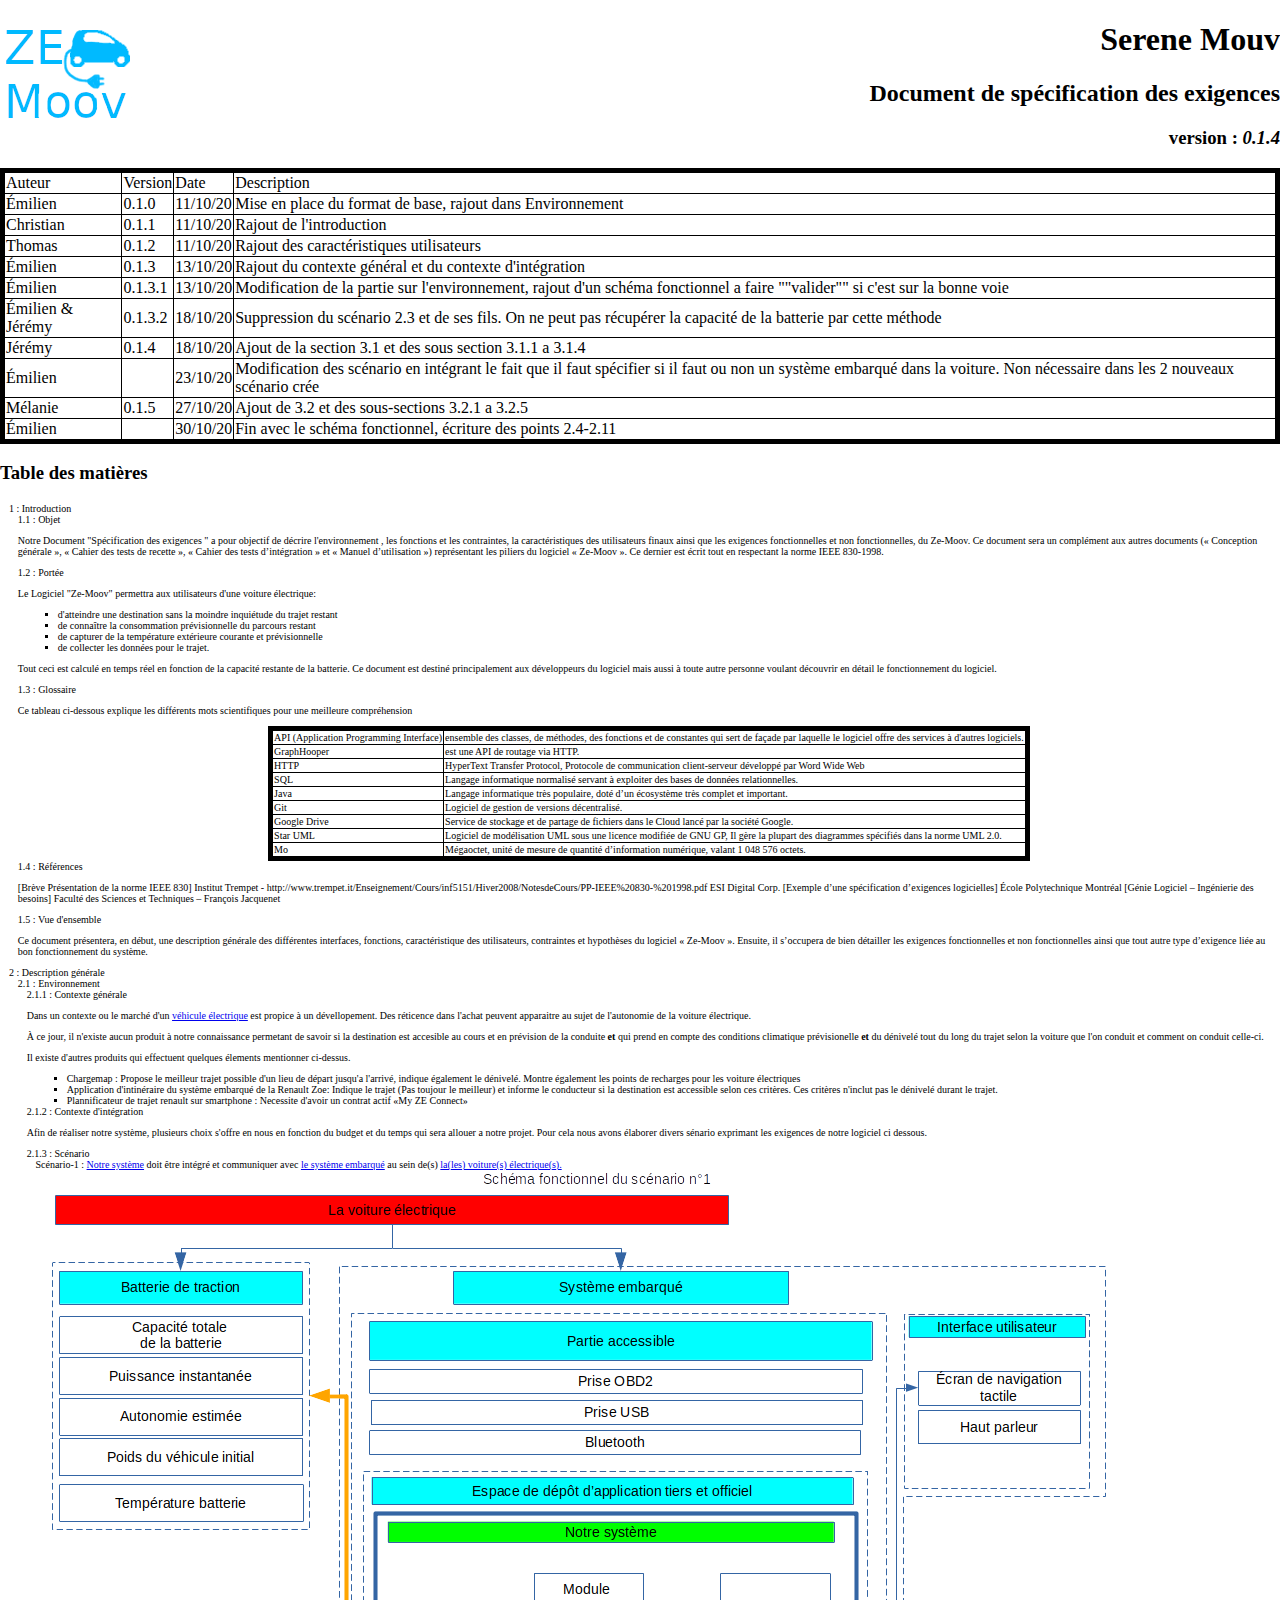
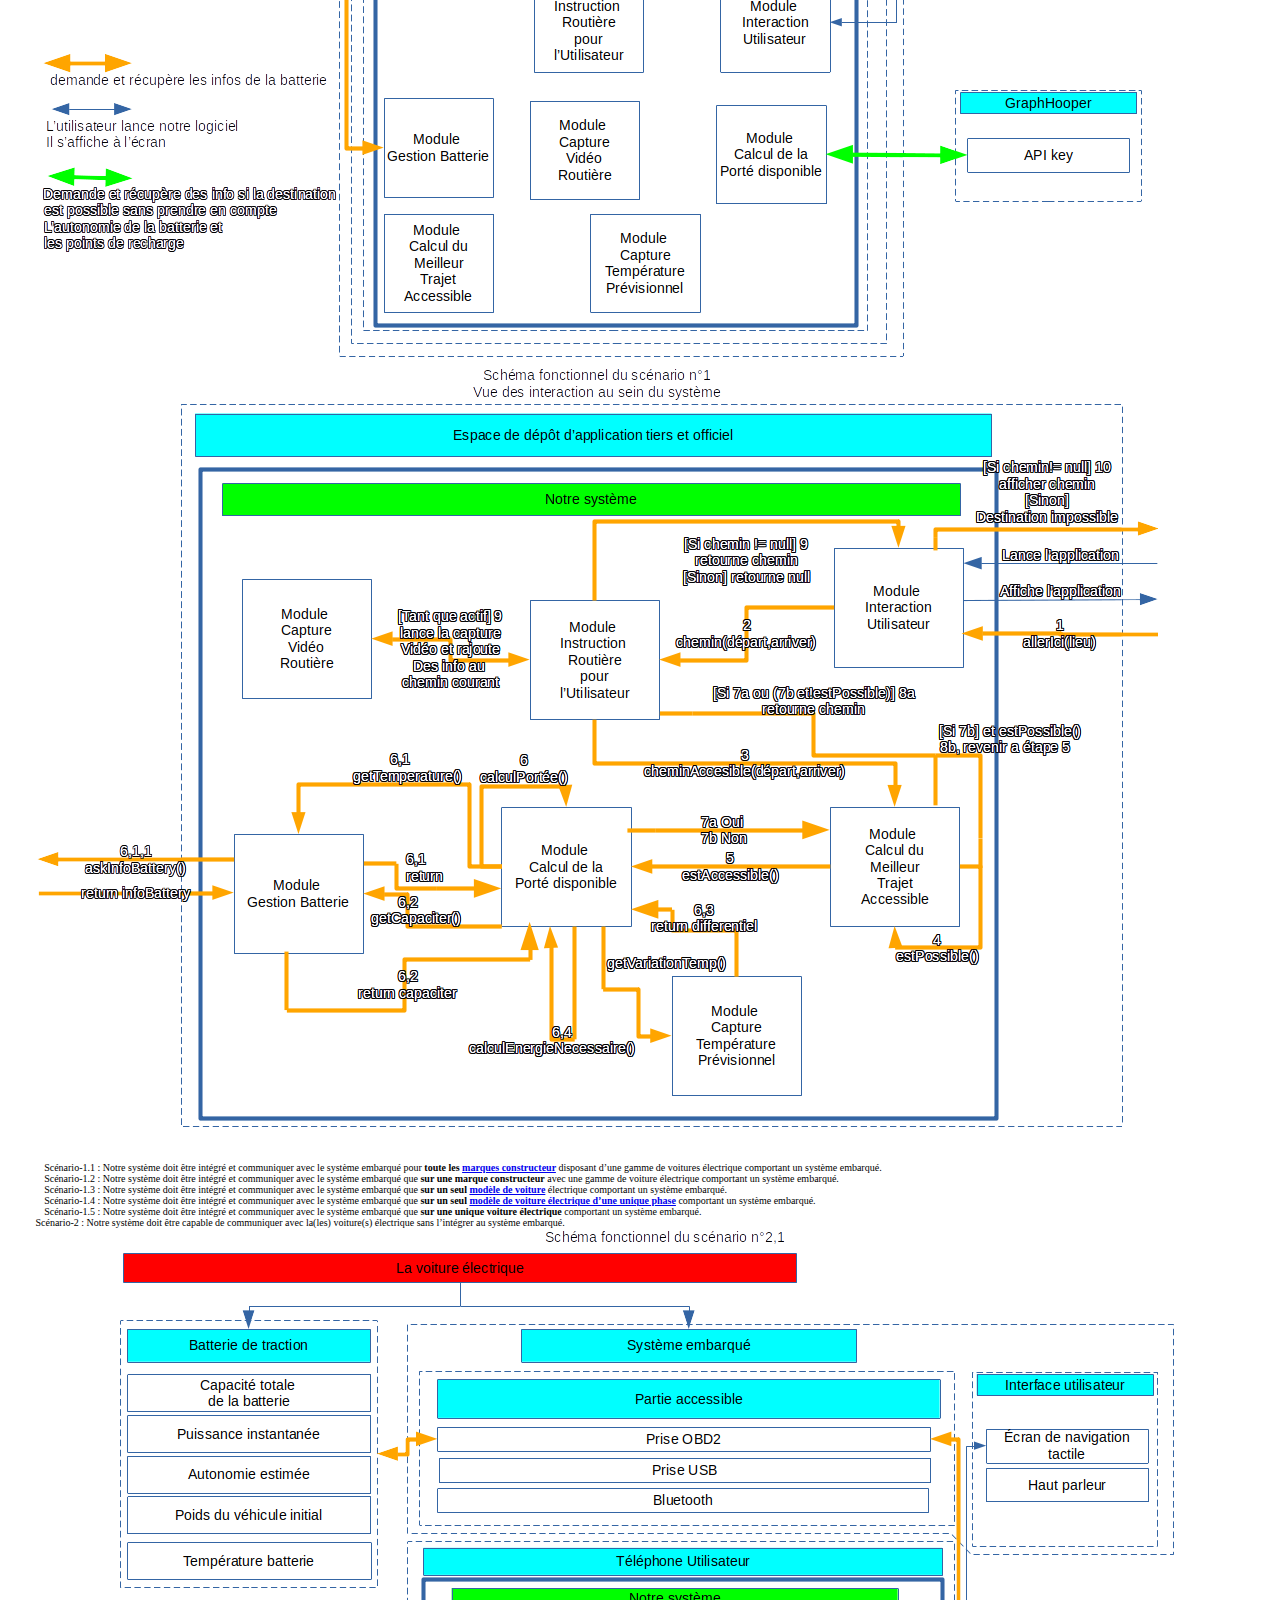
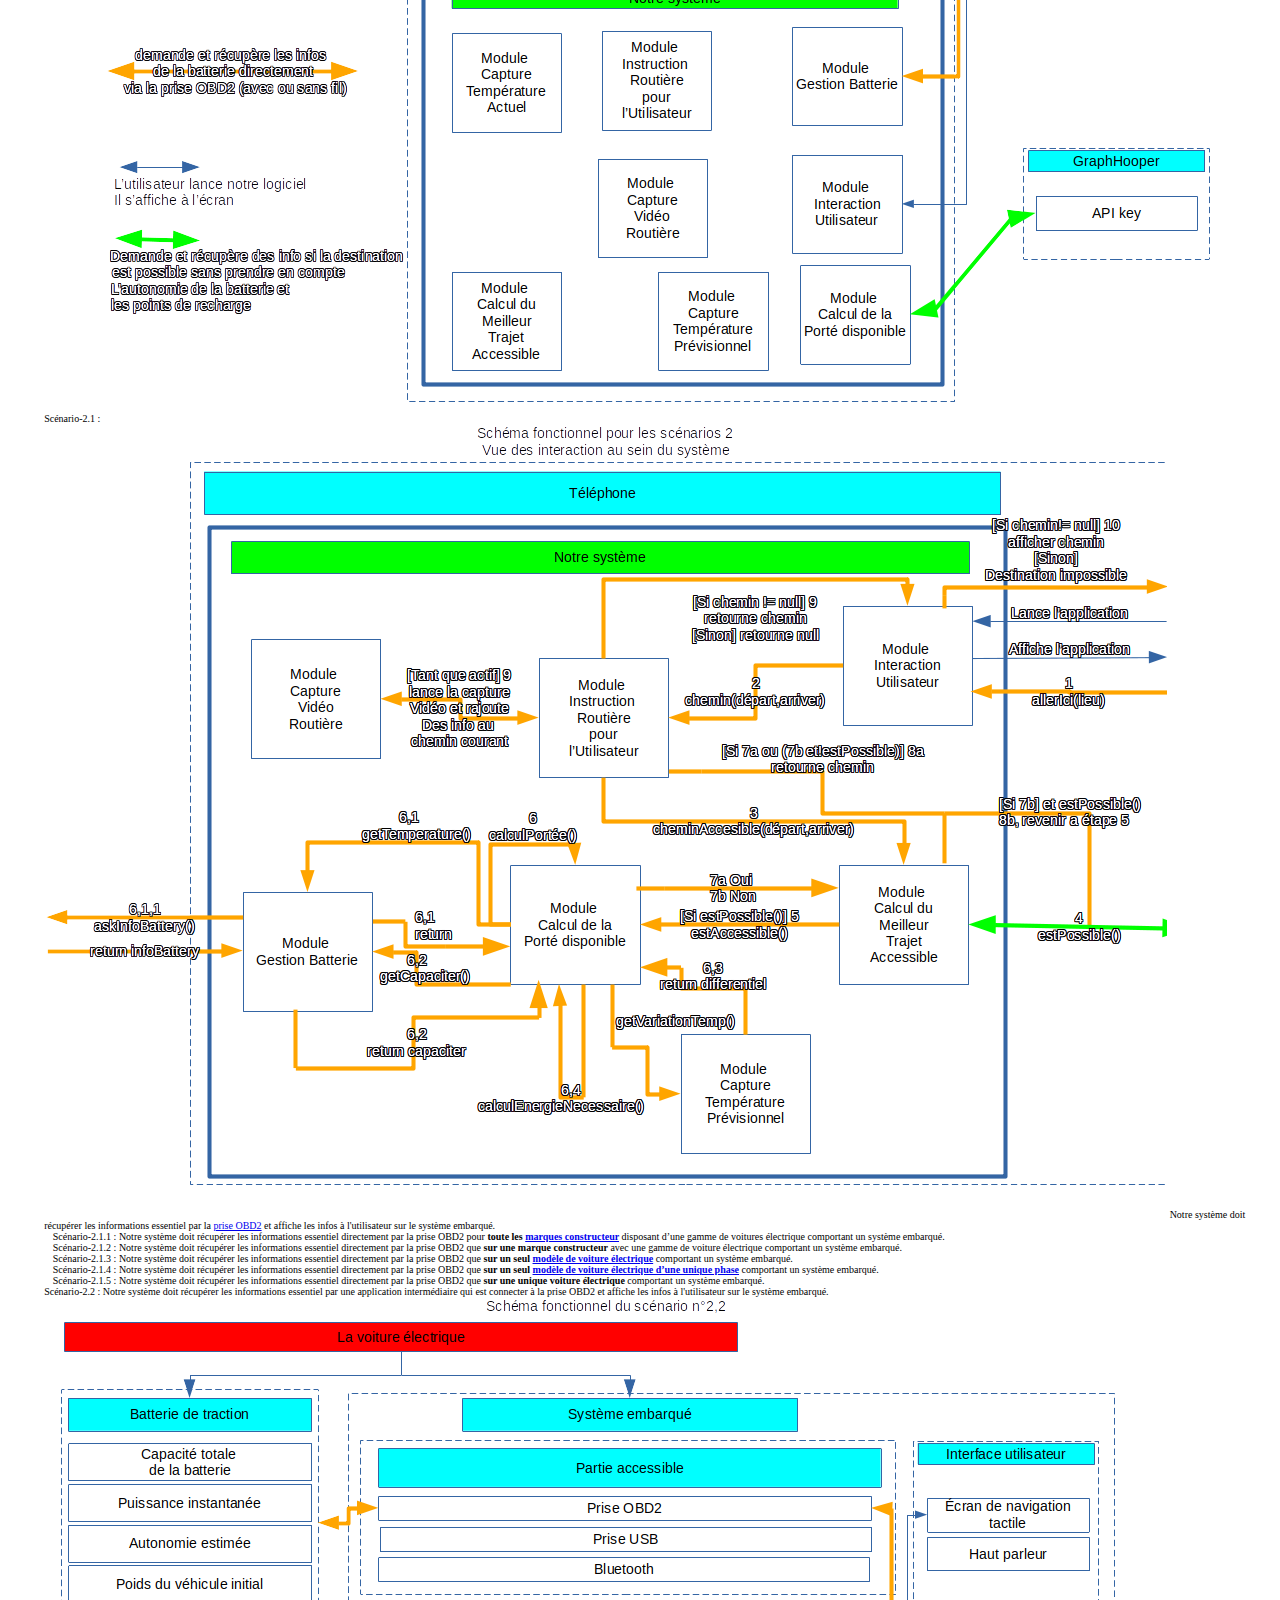
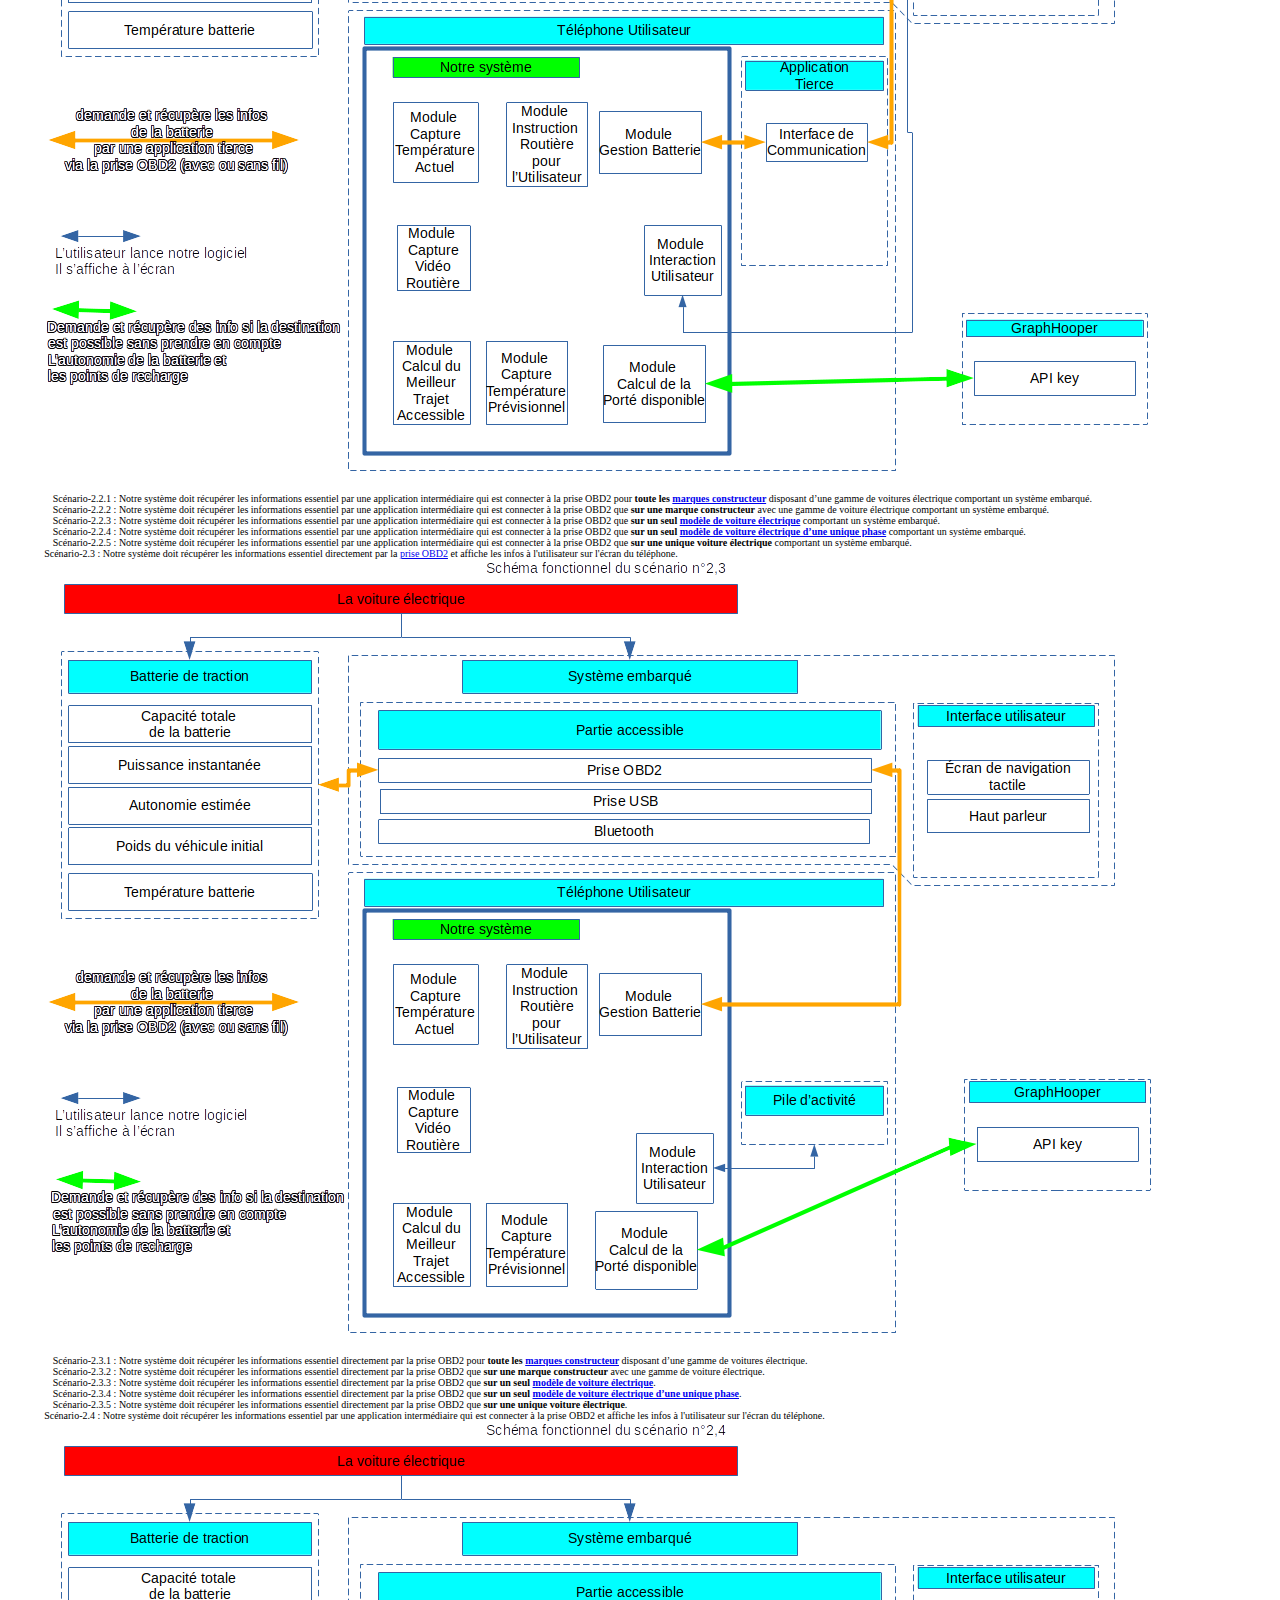
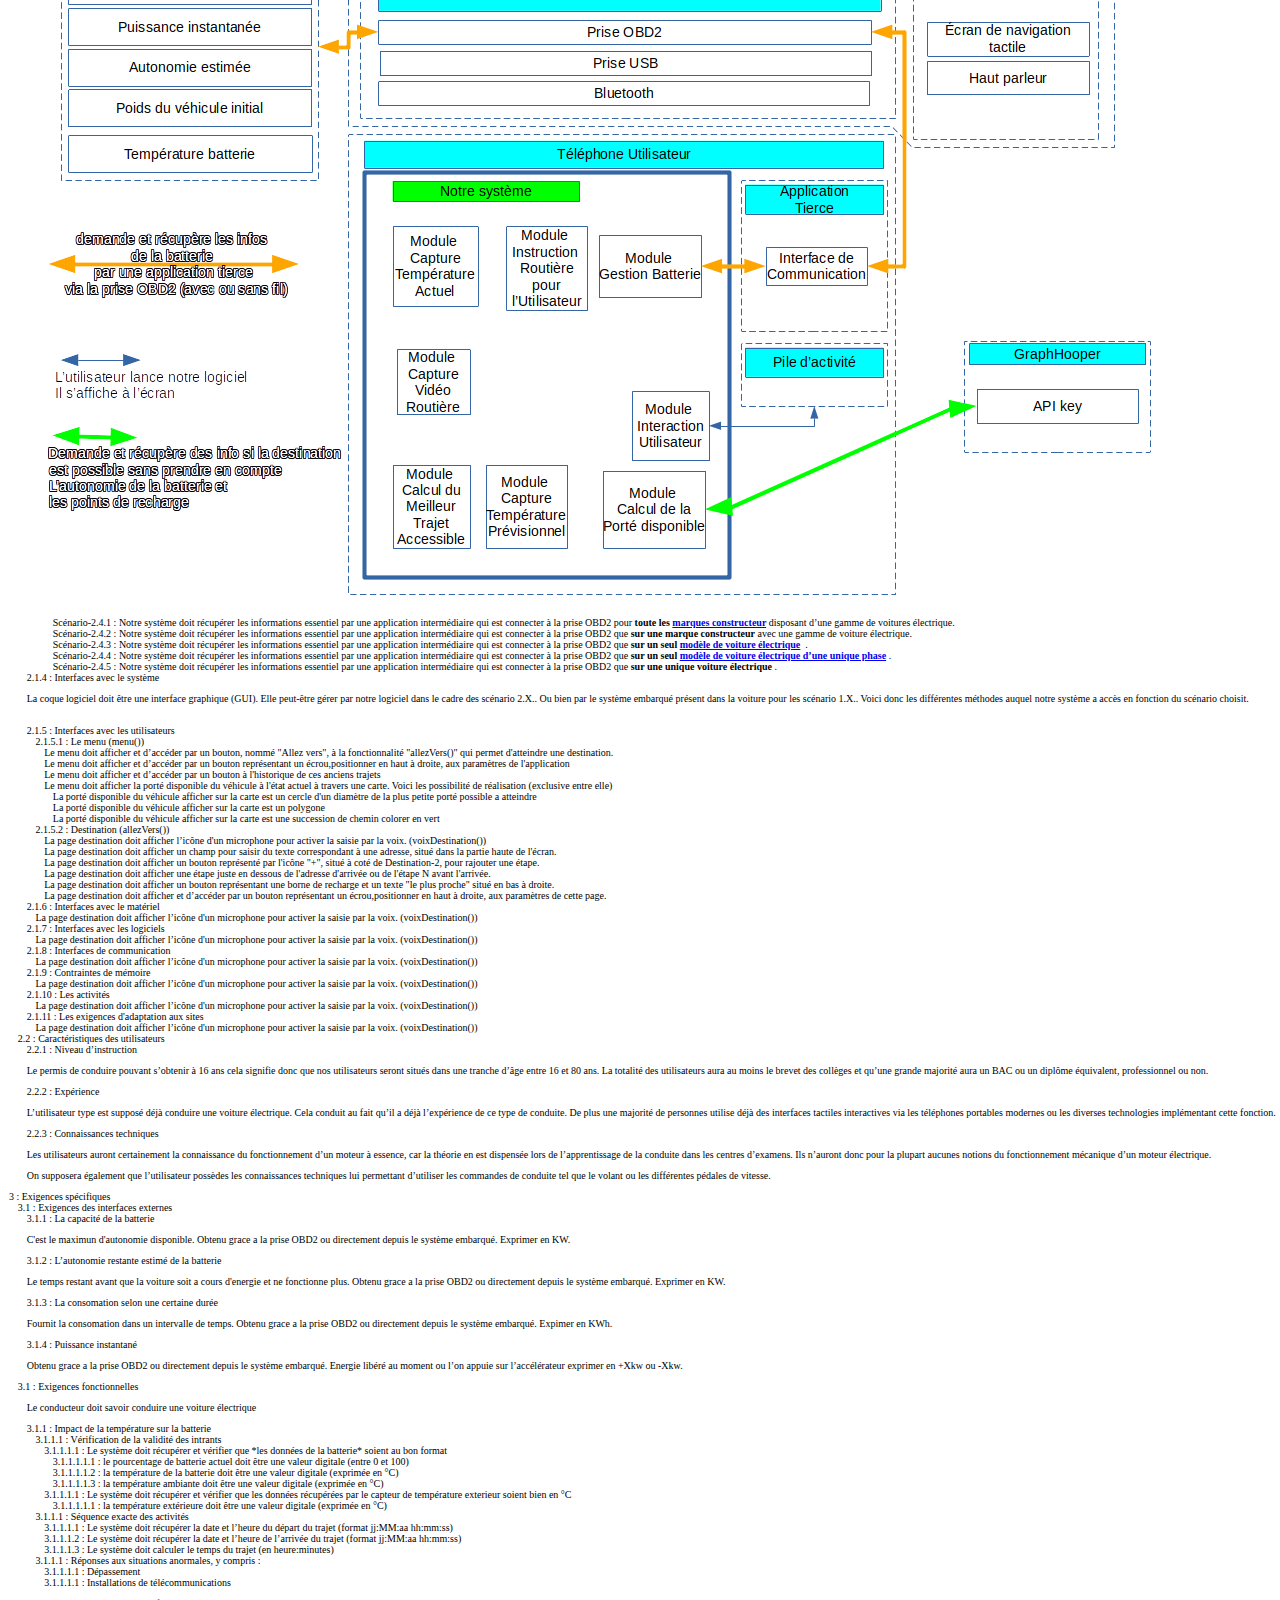
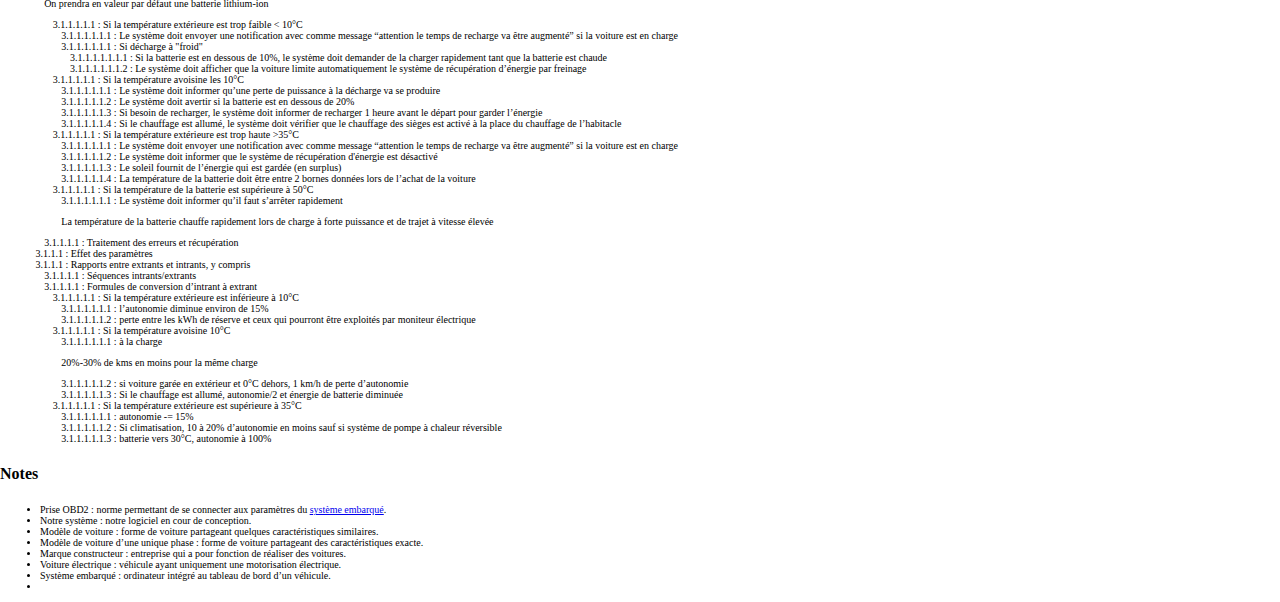
==== commit 3182b71b: "Merge branch 'master' of https://github.com/emilienGallet/UEIngeneringSoftware" ====
--- a/resources/index.html
+++ b/resources/index.html
@@ -59,17 +59,28 @@
           bonne voie</td>
       </tr>
       <tr>
-        <td>Émilien & Jérémy</td>
+        <td>Émilien &amp; Jérémy</td>
         <td>0.1.3.2</td>
         <td>18/10/20</td>
         <td>Suppression du scénario 2.3 et de ses fils. On ne peut
           pas récupérer la capacité de la batterie par cette méthode</td>
       </tr>
       <tr>
-        <td>Jérémy </td>
-        <td>0.1.4 </td>
-        <td>18/10/20 </td>
-        <td>Ajout de la section 3.1 et des sous-sections 3.1.1 a 3.1.4 </td>
+
+        <td>Jérémy</td>
+        <td>0.1.4</td>
+        <td>18/10/20</td>
+        <td>Ajout de la section 3.1 et des sous section 3.1.1 a
+          3.1.4</td>
+      </tr>
+      <tr>
+        <td>Émilien<br></td>
+        <td><br></td>
+        <td>23/10/20<br></td>
+        <td>Modification des scénario en intégrant le fait que il
+          faut spécifier si il faut ou non un système embarqué dans la
+          voiture. Non nécessaire dans les 2 nouveaux scénario crée<br>
+        </td>
       </tr>
       <tr>
         <td>Mélanie</td>
@@ -78,10 +89,12 @@
         <td>Ajout de 3.2 et des sous-sections 3.2.1 a 3.2.5</td>
       </tr>
       <tr>
-        <td></td>
-        <td></td>
-        <td></td>
-        <td></td>
+        <td>Émilien<br></td>
+        <td><br></td>
+        <td>30/10/20<br></td>
+        <td>Fin avec le schéma fonctionnel, écriture des points
+          2.4-2.11<br>
+        </td>
       </tr>
     </tbody>
     <tfoot></tfoot>
@@ -247,79 +260,435 @@
               <ol class="scénario">
                 <li class="scénario"><a href="#notreLogiciel"
                   contenteditable="false">Notre système</a> doit être
-                  intégré avec <a href="#sysEmbarquer"
+                  intégré et communiquer avec <a href="#sysEmbarquer"
                   contenteditable="false">le système embarqué</a> au
                   sein de(s) <a href="#VE" contenteditable="false">la(les)
-                    voiture(s) électrique(s).</a>
+                    voiture(s) électrique(s).</a> <img
+                  id="SchemaFonctionnelScénario1Global"
+                  alt="Schema Fonctionnel Scénario 1 Global"
+                  src="index_fichiers/SchemaFonctionnelScenario1Global.png">
+                  <img id="SchemaFonctionnelScénario1System"
+                  alt="Schema Fonctionnel Scénario 1 System"
+                  src="index_fichiers/SchemaFonctionnelScenario1System.png">
                   <ol class="scénario">
                     <li class="scénario">Notre système doit être
-                      intégré avec le système embarqué pour <strong>toute
-                        les <a href="#marqueConstruct"
-                        contenteditable="false">marques constructeur</a>
-                    </strong> disposant d’une gamme de voitures électrique.
+                      intégré et communiquer avec le système embarqué
+                      pour <strong>toute les <a
+                        href="#marqueConstruct" contenteditable="false">marques
+                          constructeur</a>
+                    </strong> disposant d’une gamme de voitures électrique
+                      comportant un système embarqué.
                     </li>
                     <li class="scénario">Notre système doit être
-                      intégré avec le système embarqué que <strong>sur
-                        une marque constructeur</strong> avec une gamme de
-                      voiture électrique.
+                      intégré et communiquer avec le système embarqué
+                      que <strong>sur une marque constructeur</strong>
+                      avec une gamme de voiture électrique comportant un
+                      système embarqué.
                     </li>
                     <li class="scénario">Notre système doit être
-                      intégré avec le système embarqué que <strong>sur
-                        un seul <a href="#modeleVoiture"
+                      intégré et communiquer avec le système embarqué
+                      que <strong>sur un seul <a
+                        href="#modeleVoiture" contenteditable="false">modèle
+                          de voiture</a></strong> électrique comportant un système
+                      embarqué.
+
+                    </li>
+                    <li class="scénario">Notre système doit être
+                      intégré et communiquer avec le système embarqué
+                      que <strong>sur un seul <a
+                        href="#modeleVoitureUniquePhase"
                         contenteditable="false">modèle de voiture
-                          électrique.</a>
-                    </strong>
+                          électrique d’une unique phase</a>
+                    </strong> comportant un système embarqué.
                     </li>
                     <li class="scénario">Notre système doit être
-                      intégré avec le système embarqué que <strong>sur
-                        un seul <a href="#modeleVoitureUniquePhase"
-                        contenteditable="false">modèle de voiture
-                          électrique d’une unique phase.</a>
-                    </strong>
-                    </li>
-                    <li class="scénario">Notre système doit être
-                      intégré avec le système embarqué que <strong>sur
-                        une unique voiture électrique.</strong>
+                      intégré et communiquer avec le système embarqué
+                      que <strong>sur une unique voiture
+                        électrique</strong> comportant un système embarqué.
                     </li>
                   </ol></li>
                 <li class="scénario" contenteditable="true">Notre
                   système doit être capable de communiquer avec la(les)
-                  voiture(s) électrique.
+                  voiture(s) électrique sans l’intégrer au système
+                  embarqué.
+
+
                   <ol class="scénario">
+                    <li class="scénario" contenteditable="true"><img
+                      id="SchemaFonctionnelScénario2-1Global"
+                      alt="Schema Fonctionnel Scénario 2,1 Global"
+                      src="index_fichiers/SchemaFonctionnelScenario2-1Global.png">
+                      <img id="SchemaFonctionnelScénario2-1System"
+                      alt="Schema Fonctionnel Scénario 2,1 System"
+                      src="index_fichiers/SchemaFonctionnelScenario2-XSystem.png">
+                      Notre système doit récupérer les informations
+                      essentiel par la <a href="#obd2"
+                      contenteditable="false">prise OBD2</a> et affiche
+                      les infos à l'utilisateur sur le système embarqué.
+                      <ol class="scénario">
+                        <li class="scénario">Notre système doit
+                          récupérer les informations essentiel
+                          directement par la <a contenteditable="false">prise
+                            OBD2</a> pour <strong>toute les <a
+                            href="#marqueConstruct"
+                            contenteditable="false">marques
+                              constructeur</a>
+                        </strong> disposant d’une gamme de voitures électrique
+                          comportant un système embarqué.
+                        </li>
+                        <li class="scénario">Notre système doit
+                          récupérer les informations essentiel
+                          directement par la <a contenteditable="false">prise
+                            OBD2</a> que <strong>sur une marque
+                            constructeur</strong> avec une gamme de voiture
+                          électrique comportant un système embarqué.
+                        </li>
+                        <li class="scénario">Notre système doit
+                          récupérer les informations essentiel
+                          directement par la <a contenteditable="false">prise
+                            OBD2</a> que <strong>sur un seul <a
+                            href="#modeleVoiture"
+                            contenteditable="false">modèle de
+                              voiture électrique</a>
+                        </strong> comportant un système embarqué.
+                        </li>
+                        <li class="scénario">Notre système doit
+                          récupérer les informations essentiel
+                          directement par la <a contenteditable="false">prise
+                            OBD2</a> que <strong>sur un seul <a
+                            href="#modeleVoitureUniquePhase"
+                            contenteditable="false">modèle de
+                              voiture électrique d’une unique phase</a></strong>
+                          comportant un système embarqué.
+                        </li>
+                        <li class="scénario">Notre système doit
+                          récupérer les informations essentiel
+                          directement par la <a contenteditable="false">prise
+                            OBD2</a> que <strong>sur une unique
+                            voiture électrique</strong> comportant un système
+                          embarqué.
+                        </li>
+
+                      </ol></li>
                     <li class="scénario" contenteditable="true">Notre
                       système doit récupérer les informations essentiel
-                      par la <a href="#obd2" contenteditable="false">prise
-                        OBD2</a>.
+                      par une application intermédiaire qui est
+                      connecter à la prise OBD2 et affiche les infos à
+                      l'utilisateur sur le système embarqué. <img
+                      id="SchemaFonctionnelScénario2-2Global"
+                      alt="Schema Fonctionnel Scénario 2,2 Global"
+                      src="index_fichiers/SchemaFonctionnelScenario2-2Global.png">
+                      <ol class="scénario">
+                        <li class="scénario">Notre système doit
+                          récupérer les informations essentiel par une
+                          application intermédiaire qui est connecter à
+                          la prise OBD2 pour <strong>toute les
+                            <a href="#marqueConstruct"
+                            contenteditable="false">marques
+                              constructeur</a>
+                        </strong> disposant d’une gamme de voitures électrique
+                          comportant un système embarqué.
+                        </li>
+                        <li class="scénario">Notre système doit
+                          récupérer les informations essentiel par une
+                          application intermédiaire qui est connecter à
+                          la prise OBD2 que <strong>sur une
+                            marque constructeur</strong> avec une gamme de
+                          voiture électrique comportant un système
+                          embarqué.
+                        </li>
+                        <li class="scénario">Notre système doit
+                          récupérer les informations essentiel par une
+                          application intermédiaire qui est connecter à
+                          la prise OBD2 que <strong>sur un seul
+                            <a href="#modeleVoiture"
+                            contenteditable="false">modèle de
+                              voiture électrique</a>
+                        </strong><a href="#modeleVoiture" contenteditable="false"></a>
+                          comportant un système embarqué.
+
+                        </li>
+                        <li class="scénario">Notre système doit
+                          récupérer les informations essentiel par une
+                          application intermédiaire qui est connecter à
+                          la prise OBD2 que <strong>sur un seul
+                            <a href="#modeleVoitureUniquePhase"
+                            contenteditable="false">modèle de
+                              voiture électrique d’une unique phase</a>
+                        </strong> comportant un système embarqué.
+
+                        </li>
+                        <li class="scénario">Notre système doit
+                          récupérer les informations essentiel par une
+                          application intermédiaire qui est connecter à
+                          la prise OBD2 que <strong>sur une
+                            unique voiture électrique</strong> comportant un
+                          système embarqué.
+
+                        </li>
+                      </ol>
                     </li>
                     <li class="scénario" contenteditable="true">Notre
                       système doit récupérer les informations essentiel
-                      par une application intermédiaire.</li>
+                      directement par la <a href="#obd2"
+                      contenteditable="false">prise OBD2</a> et affiche
+                      les infos à l'utilisateur sur l'écran du
+                      téléphone. <img
+                      id="SchemaFonctionnelScénario2-3Global"
+                      alt="Schema Fonctionnel Scénario 2,3 Global"
+                      src="index_fichiers/SchemaFonctionnelScenario2-3Global.png">
+                      <ol class="scénario">
+                        <li class="scénario">Notre système doit
+                          récupérer les informations essentiel
+                          directement par la <a contenteditable="false">prise
+                            OBD2</a> pour <strong>toute les <a
+                            href="#marqueConstruct"
+                            contenteditable="false">marques
+                              constructeur</a>
+                        </strong> disposant d’une gamme de voitures électrique.
+                        </li>
+                        <li class="scénario">Notre système doit
+                          récupérer les informations essentiel
+                          directement par la <a contenteditable="false">prise
+                            OBD2</a> que <strong>sur une marque
+                            constructeur</strong> avec une gamme de voiture
+                          électrique.
+                        </li>
+                        <li class="scénario">Notre système doit
+                          récupérer les informations essentiel
+                          directement par la <a contenteditable="false">prise
+                            OBD2</a> que <strong>sur un seul <a
+                            href="#modeleVoiture"
+                            contenteditable="false">modèle de
+                              voiture électrique</a></strong>.
+                        </li>
+                        <li class="scénario">Notre système doit
+                          récupérer les informations essentiel
+                          directement par la <a contenteditable="false">prise
+                            OBD2</a> que <strong>sur un seul <a
+                            href="#modeleVoitureUniquePhase"
+                            contenteditable="false">modèle de
+                              voiture électrique d’une unique phase</a></strong>.
+                        </li>
+                        <li class="scénario">Notre système doit
+                          récupérer les informations essentiel
+                          directement par la <a contenteditable="false">prise
+                            OBD2</a> que <strong>sur une unique
+                            voiture électrique</strong>.
+                        </li>
+
+                      </ol>
+                    </li>
+                    <li class="scénario" contenteditable="true">Notre
+                      système doit récupérer les informations essentiel
+                      par une application intermédiaire qui est
+                      connecter à la prise OBD2 et affiche les infos à
+                      l'utilisateur sur l'écran du téléphone. <img
+                      id="SchemaFonctionnelScénario2-4Global"
+                      alt="Schema Fonctionnel Scénario 2,4 Global"
+                      src="index_fichiers/SchemaFonctionnelScenario2-4Global.png">
+                      <ol class="scénario">
+                        <li class="scénario">Notre système doit
+                          récupérer les informations essentiel par une
+                          application intermédiaire qui est connecter à
+                          la prise OBD2 pour <strong>toute les
+                            <a href="#marqueConstruct"
+                            contenteditable="false">marques
+                              constructeur</a>
+                        </strong> disposant d’une gamme de voitures électrique.
+                        </li>
+                        <li class="scénario">Notre système doit
+                          récupérer les informations essentiel par une
+                          application intermédiaire qui est connecter à
+                          la prise OBD2 que <strong>sur une
+                            marque constructeur</strong> avec une gamme de
+                          voiture électrique.
+                        </li>
+                        <li class="scénario">Notre système doit
+                          récupérer les informations essentiel par une
+                          application intermédiaire qui est connecter à
+                          la prise OBD2 que <strong>sur un seul
+                            <a href="#modeleVoiture"
+                            contenteditable="false">modèle de
+                              voiture électrique</a>&nbsp;
+                        </strong><a href="#modeleVoiture" contenteditable="false"></a>.
+
+                        </li>
+                        <li class="scénario">Notre système doit
+                          récupérer les informations essentiel par une
+                          application intermédiaire qui est connecter à
+                          la prise OBD2 que <strong>sur un seul
+                            <a href="#modeleVoitureUniquePhase"
+                            contenteditable="false">modèle de
+                              voiture électrique d’une unique phase</a>
+                        </strong>.
+                        </li>
+                        <li class="scénario">Notre système doit
+                          récupérer les informations essentiel par une
+                          application intermédiaire qui est connecter à
+                          la prise OBD2 que <strong>sur une
+                            unique voiture électrique</strong> .
+
+                        </li>
+                      </ol>
+                    </li>
                   </ol>
                 </li>
 
+              </ol>
+            </li>
+            <li class="num" contenteditable="true">Interfaces avec
+              le&nbsp;système
+              <p>La coque logiciel doit être une interface graphique
+                (GUI). Elle peut-être gérer par notre logiciel dans le
+                cadre des scénario 2.X.. Ou bien par le système embarqué
+                présent dans la voiture pour les scénario 1.X.. Voici
+                donc les différentes méthodes auquel notre système a
+                accès en fonction du scénario choisit.</p>
+              <ol class="methodes" contenteditable="true">
+                <li class="methodes" contenteditable="true"><br></li>
+              </ol>
+
+            </li>
+            <li class="num" contenteditable="true">Interfaces avec
+              les utilisateurs
+              <ol class="num" contenteditable="true">
+                <li class="num" contenteditable="true">Le menu
+                  (menu())
+                  <ol class="methodes" contenteditable="true">
+                    <li class="methodes" contenteditable="true">Le
+                      menu doit afficher et d’accéder par un bouton,
+                      nommé "Allez vers", à la fonctionnalité
+                      "allezVers()" qui permet d'atteindre une
+                      destination.<br>
+                    </li>
+                    <li class="methodes" contenteditable="true">Le
+                      menu doit afficher et d’accéder par un bouton
+                      représentant un écrou,positionner en haut à
+                      droite, aux paramètres de l'application <br>
+                    </li>
+                    <li class="methodes" contenteditable="true">Le
+                      menu doit afficher et d’accéder par un bouton à
+                      l'historique de ces anciens trajets<br>
+                    </li>
+                    <li class="methodes" contenteditable="true">Le
+                      menu doit afficher la porté disponible du véhicule
+                      à l'état actuel à travers une carte. Voici les
+                      possibilité de réalisation (exclusive entre elle)
+                      <ol class="carte" contenteditable="true">
+                        <li class="carte" contenteditable="true">La
+                          porté disponible du véhicule afficher sur la
+                          carte est un cercle d'un diamètre de la plus
+                          petite porté possible a atteindre</li>
+                        <li class="carte" contenteditable="true">La
+                          porté disponible du véhicule afficher sur la
+                          carte est un polygone <br>
+                        </li>
+                        <li class="carte" contenteditable="true">La
+                          porté disponible du véhicule afficher sur la
+                          carte est une succession de chemin colorer en
+                          vert<br>
+                        </li>
+                      </ol>
+                    </li>
+                  </ol>
+                </li>
+                <li class="num" contenteditable="true">Destination
+                  (allezVers())<br>
+                <ol class="methodes" contenteditable="true">
+                    <li class="methodes" contenteditable="true">La
+                      page destination doit afficher l’icône d'un
+                      microphone pour activer la saisie par la voix.
+                      (voixDestination())<br>
+                    </li>
+                    <li class="methodes" contenteditable="true">La
+                      page destination doit afficher un champ pour
+                      saisir du texte correspondant à une adresse, situé
+                      dans la partie haute de l'écran.<br>
+                    </li>
+                    <li class="methodes" contenteditable="true">La
+                      page destination doit afficher un bouton
+                      représenté par l'icône "+", situé à coté de
+                      Destination-2, pour rajouter une étape.<br>
+                    </li>
+                    <li class="methodes" contenteditable="true">La
+                      page destination doit afficher une étape juste en
+                      dessous de l'adresse d'arrivée ou de l'étape N
+                      avant l'arrivée.<br>
+                    </li>
+                    <li class="methodes" contenteditable="true">La
+                      page destination doit afficher un bouton
+                      représentant une borne de recharge et un texte "le
+                      plus proche" situé en bas à droite.<br>
+                    </li>
+                    <li class="methodes" contenteditable="true">La
+                      page destination doit afficher et d’accéder par un
+                      bouton représentant un écrou,positionner en haut à
+                      droite, aux paramètres de cette page.<br>
+                    </li>
+                  </ol>
+                </li>
+              </ol>
+            </li>
+            <li class="num" contenteditable="true">Interfaces avec
+              le matériel
+              <ol class="methodes" contenteditable="true">
+                <li class="methodes" contenteditable="true">La page
+                  destination doit afficher l’icône d'un microphone pour
+                  activer la saisie par la voix. (voixDestination())<br>
+                </li>
+              </ol>
+
+            </li>
+            <li class="num" contenteditable="true">Interfaces avec
+              les logiciels
+              <ol class="methodes" contenteditable="true">
+                <li class="methodes" contenteditable="true">La page
+                  destination doit afficher l’icône d'un microphone pour
+                  activer la saisie par la voix. (voixDestination())<br>
+                </li>
+              </ol>
+            </li>
+            <li class="num" contenteditable="true">Interfaces de
+              communication
+
+              <ol class="methodes" contenteditable="true">
+                <li class="methodes" contenteditable="true">La page
+                  destination doit afficher l’icône d'un microphone pour
+                  activer la saisie par la voix. (voixDestination())<br>
+                </li>
+              </ol>
+            </li>
+            <li class="num" contenteditable="true">Contraintes de
+              mémoire<br>
+
+              <ol class="methodes" contenteditable="true">
+                <li class="methodes" contenteditable="true">La page
+                  destination doit afficher l’icône d'un microphone pour
+                  activer la saisie par la voix. (voixDestination())<br>
+                </li>
+              </ol>
+            </li>
+            <li class="num" contenteditable="true">Les activités
+              <ol class="methodes" contenteditable="true">
+                <li class="methodes" contenteditable="true">La page
+                  destination doit afficher l’icône d'un microphone pour
+                  activer la saisie par la voix. (voixDestination())<br>
+                </li>
+              </ol>
+            </li>
+            <li class="num" contenteditable="true">Les exigences
+              d'adaptation aux sites
+              <ol class="methodes" contenteditable="true">
+                <li class="methodes" contenteditable="true">La page
+                  destination doit afficher l’icône d'un microphone pour
+                  activer la saisie par la voix. (voixDestination())<br>
+                </li>
               </ol>
             </li>
           </ol>
         </li>
-        <img id="SchemaFonctionnelScénario1" alt="Logo de ZE-Moov"
-          src="index_fichiers/SchemaFonctionnel.png">
-        <p>
-          Situer le produit dans le contexte des autres produits reliés<br>
-          Si produit indépendant, le mentionner<br> Sinon :<br>
-          Enoncer ici les exigences de ce système par rapport aux
-          fonctions du logiciel<br> Décrire les interfaces entre le
-          système et le logiciel<br> Peut être utile d’inclure un
-          schéma fonctionnel montrant les principales composantes<br>
-          du système et leurs relations, de même que les interfaces
-          externes.<br> ¨ Cette section devrait également indiquer
-          à quelles contraintes doit se plier le logiciel, notamment :<br>
-          ¤ Les interfaces avec le système<br> ¤ Les interfaces
-          avec les utilisateurs<br> ¤ Les interfaces avec le
-          matériel<br> ¤ Les interfaces avec les logiciels<br>
-          ¤ Les interfaces de communication<br> ¤ Les contraintes
-          de mémoire<br> ¤ Les activités<br> ¤ Les exigences
-          d’adaptation aux sites<br>
-        </p>
+
         <li class="num">Caractéristiques des utilisateurs
           <ol>
             <li class="num">Niveau d’instruction
@@ -355,38 +724,33 @@
         </li>
       </ol>
     </li>
-    <li class="num"> Exigences spécifiques
+    <li class="num">Exigences spécifiques
       <ol>
         <li class="num">Exigences des interfaces externes
           <ol>
             <li class="num">La capacité de la batterie
-              <p>
-                C'est le maximun d'autonomie disponible.
-                Obtenu grace a la prise OBD2 ou directement depuis le système embarqué.
-                Exprimer en KW.
-              </p>
-
-            </li>
-            <li class="num"> L’autonomie restante estimé de la batterie
-              <p>
-                Le temps restant avant que la voiture soit a cours d'energie et ne fonctionne plus.
-                Obtenu grace a la prise OBD2 ou directement depuis le système embarqué.
-                Exprimer en KW.
-              </p>
-
-            </li>
-            <li class="num"> La consomation selon une certaine durée
-              <p>
-                Fournit la consomation dans un intervalle de temps.
-                Obtenu grace a la prise OBD2 ou directement depuis le système embarqué.
-                Expimer en KWh.
-              </p>
-            </li>
-            <li class="num"> Puissance instantané
-              <p>
-                Obtenu grace a la prise OBD2 ou directement depuis le système embarqué.
-                Energie libéré au moment ou l’on appuie sur l’accélérateur exprimer en +Xkw ou -Xkw.
-              </p>
+              <p>C'est le maximun d'autonomie disponible. Obtenu
+                grace a la prise OBD2 ou directement depuis le système
+                embarqué. Exprimer en KW.</p>
+
+            </li>
+            <li class="num">L’autonomie restante estimé de la
+              batterie
+              <p>Le temps restant avant que la voiture soit a cours
+                d'energie et ne fonctionne plus. Obtenu grace a la prise
+                OBD2 ou directement depuis le système embarqué. Exprimer
+                en KW.</p>
+
+            </li>
+            <li class="num">La consomation selon une certaine durée
+              <p>Fournit la consomation dans un intervalle de temps.
+                Obtenu grace a la prise OBD2 ou directement depuis le
+                système embarqué. Expimer en KWh.</p>
+            </li>
+            <li class="num">Puissance instantané
+              <p>Obtenu grace a la prise OBD2 ou directement depuis
+                le système embarqué. Energie libéré au moment ou l’on
+                appuie sur l’accélérateur exprimer en +Xkw ou -Xkw.</p>
 
             </li>
 
@@ -626,5 +990,15 @@
   <footer></footer>
   <script src="index_fichiers/main.js"></script>
 
+
+
+
+
+
+
+
+
+
+
 </body>
 </html>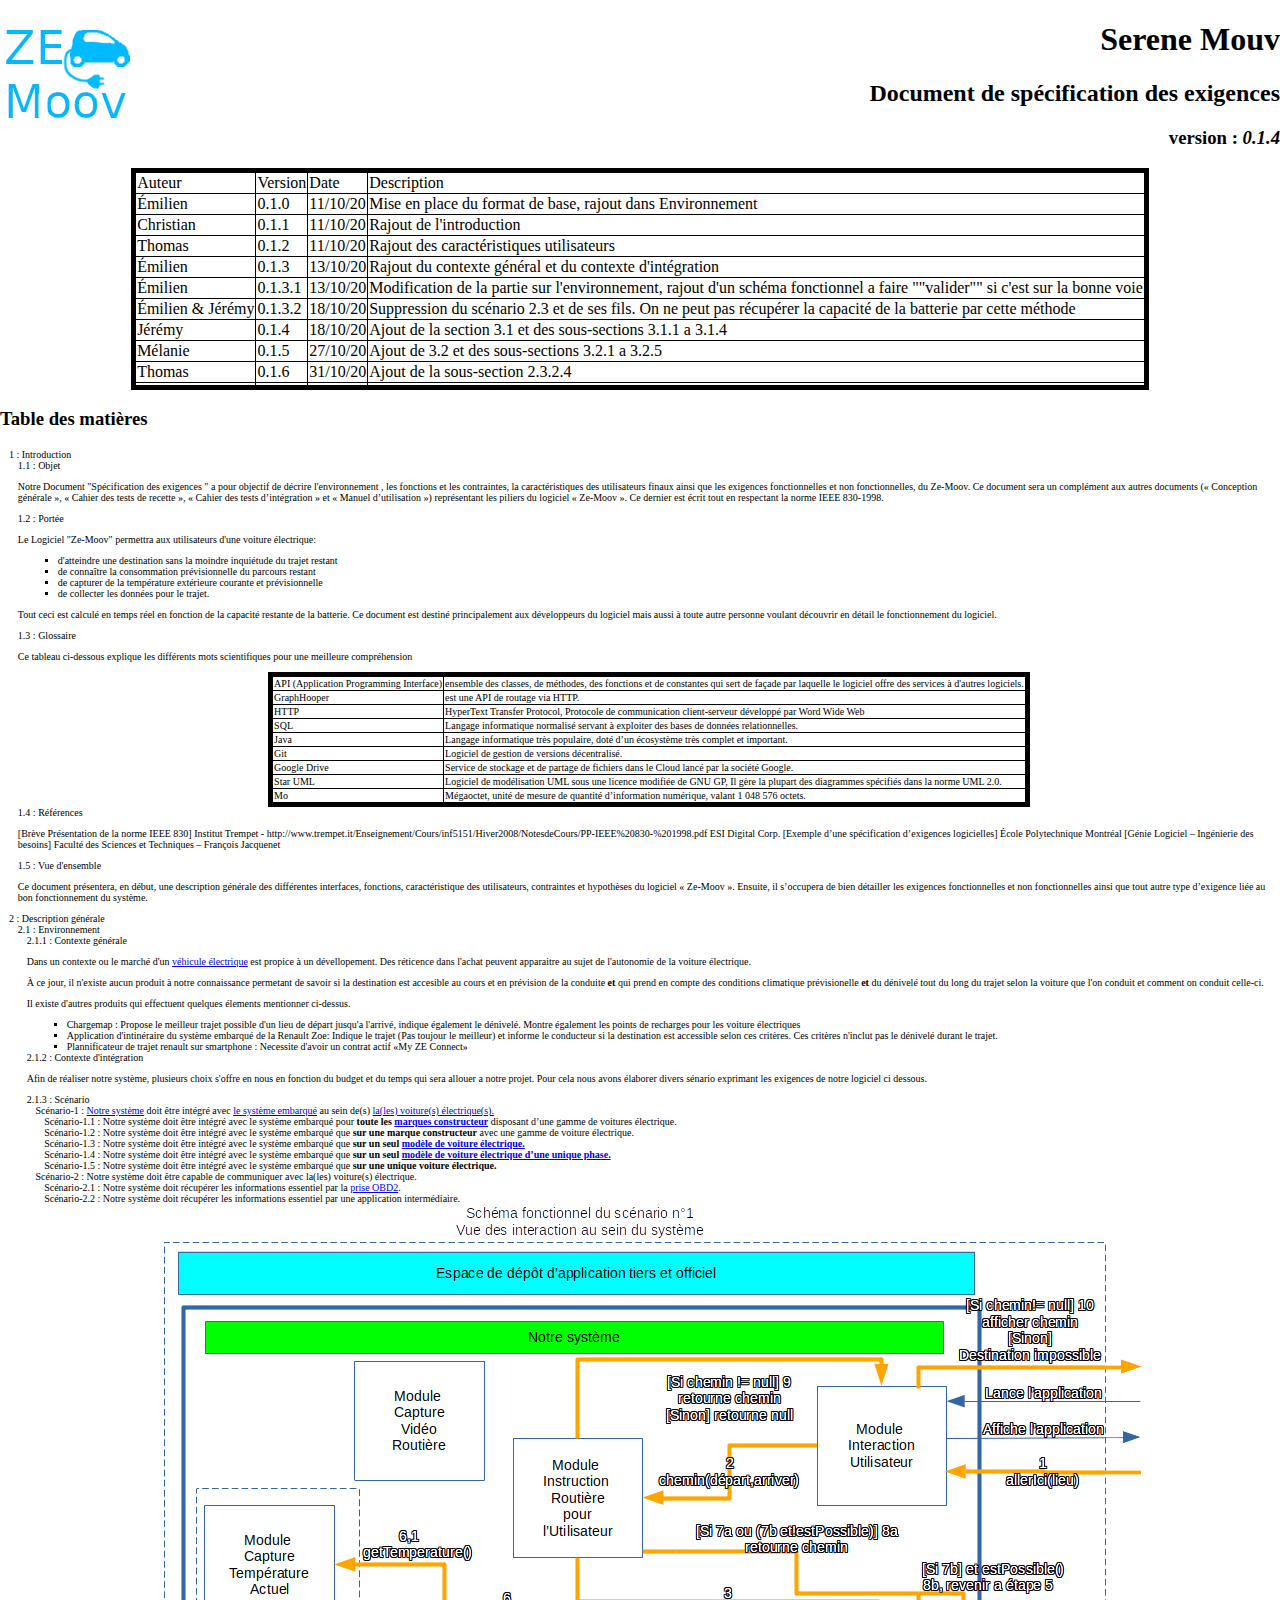
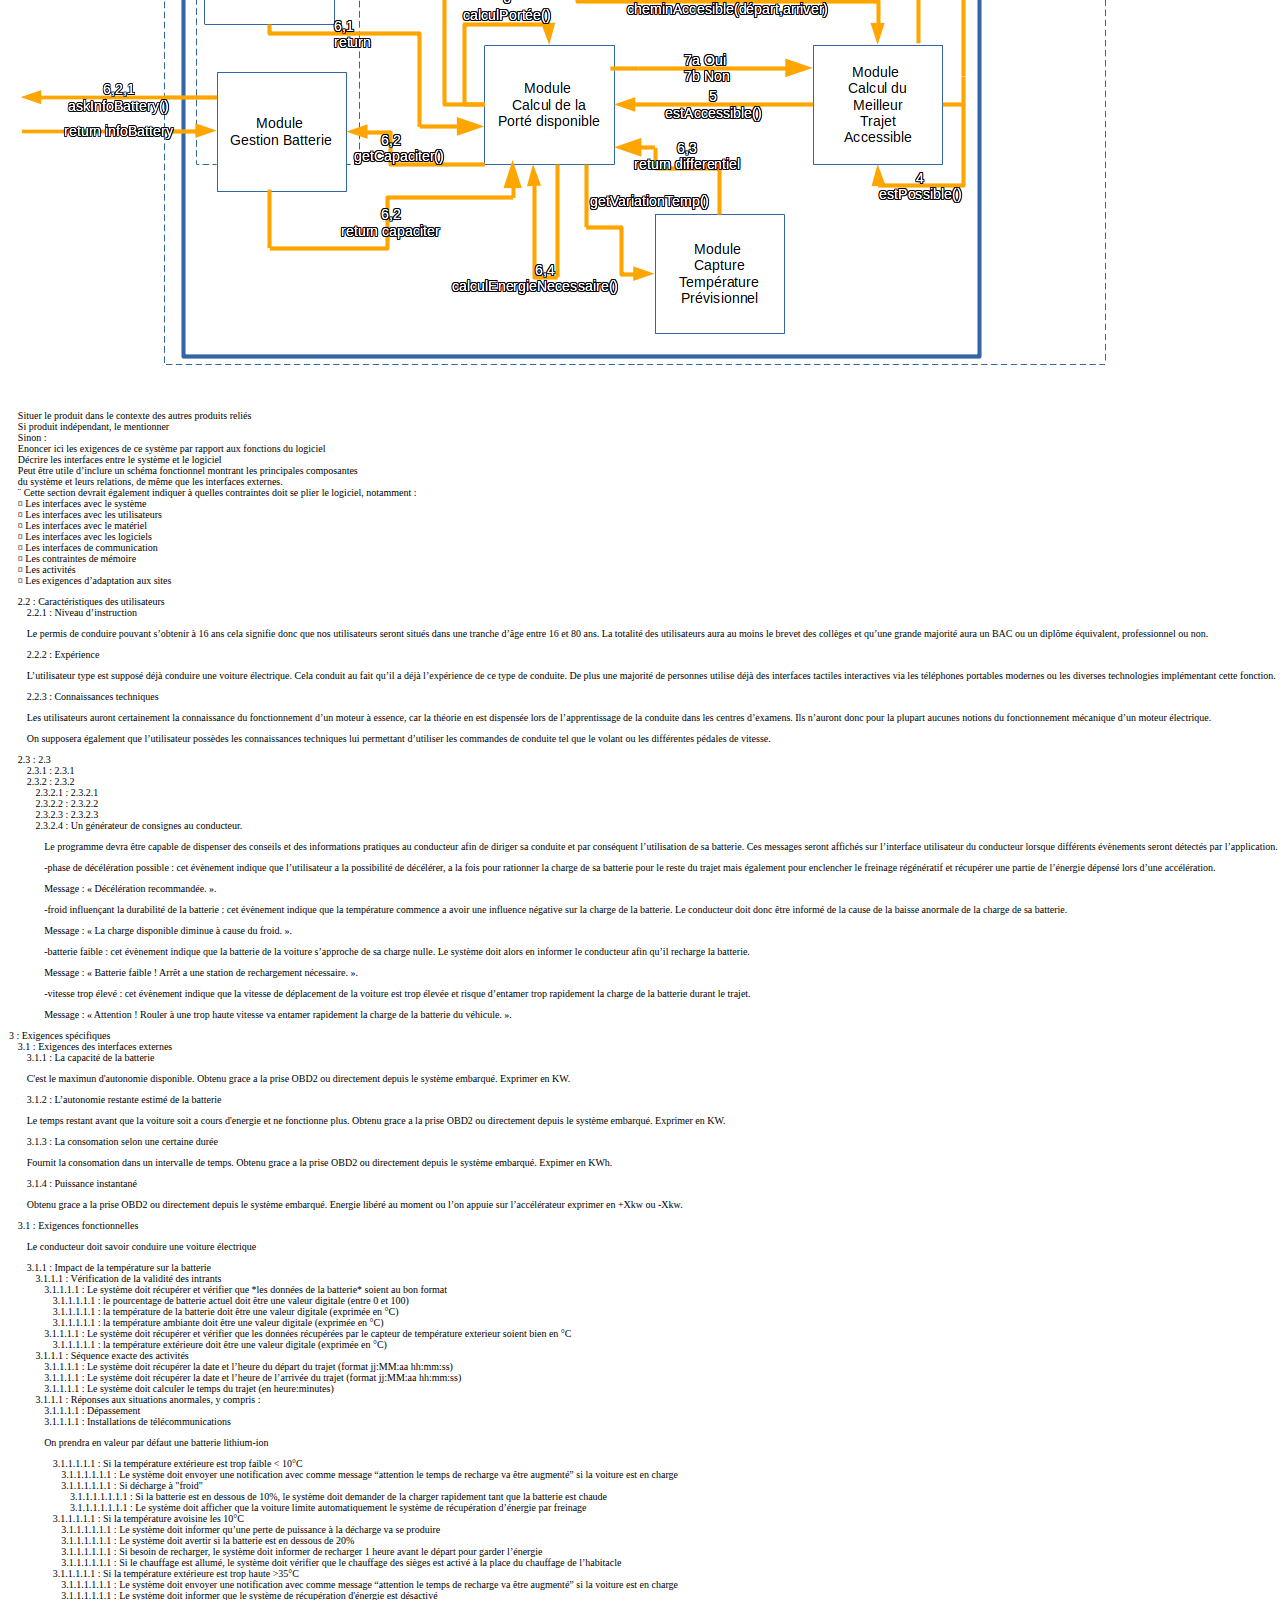
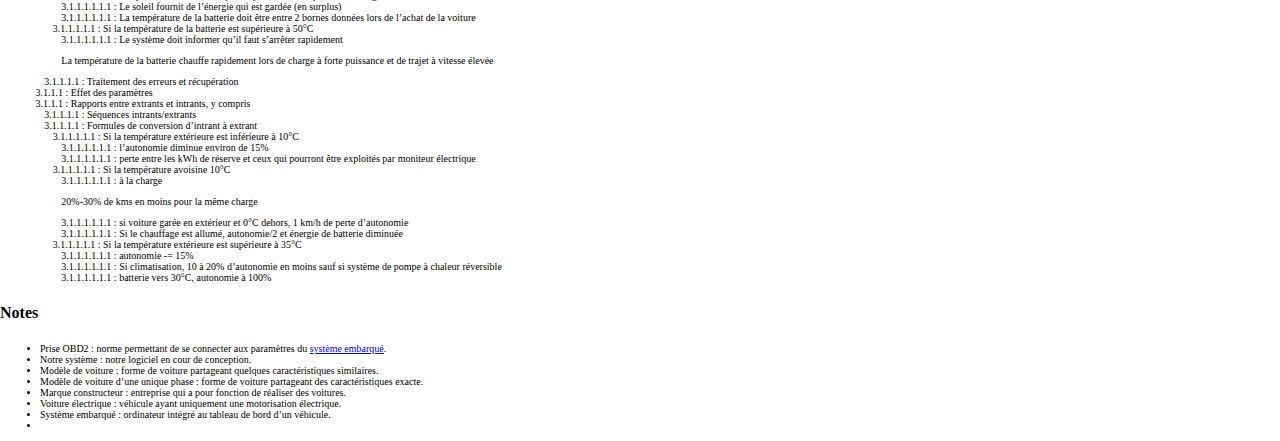
==== commit d3590113: "Branche Thomas" ====
--- a/resources/index.html
+++ b/resources/index.html
@@ -59,28 +59,17 @@
           bonne voie</td>
       </tr>
       <tr>
-        <td>Émilien &amp; Jérémy</td>
+        <td>Émilien & Jérémy</td>
         <td>0.1.3.2</td>
         <td>18/10/20</td>
         <td>Suppression du scénario 2.3 et de ses fils. On ne peut
           pas récupérer la capacité de la batterie par cette méthode</td>
       </tr>
       <tr>
-
-        <td>Jérémy</td>
-        <td>0.1.4</td>
-        <td>18/10/20</td>
-        <td>Ajout de la section 3.1 et des sous section 3.1.1 a
-          3.1.4</td>
-      </tr>
-      <tr>
-        <td>Émilien<br></td>
-        <td><br></td>
-        <td>23/10/20<br></td>
-        <td>Modification des scénario en intégrant le fait que il
-          faut spécifier si il faut ou non un système embarqué dans la
-          voiture. Non nécessaire dans les 2 nouveaux scénario crée<br>
-        </td>
+        <td>Jérémy </td>
+        <td>0.1.4 </td>
+        <td>18/10/20 </td>
+        <td>Ajout de la section 3.1 et des sous-sections 3.1.1 a 3.1.4 </td>
       </tr>
       <tr>
         <td>Mélanie</td>
@@ -89,12 +78,16 @@
         <td>Ajout de 3.2 et des sous-sections 3.2.1 a 3.2.5</td>
       </tr>
       <tr>
-        <td>Émilien<br></td>
-        <td><br></td>
-        <td>30/10/20<br></td>
-        <td>Fin avec le schéma fonctionnel, écriture des points
-          2.4-2.11<br>
-        </td>
+        <td>Thomas</td>
+        <td>0.1.6</td>
+        <td>31/10/20</td>
+        <td>Ajout de la sous-section 2.3.2.4</td>
+      </tr>
+      <tr>
+        <td></td>
+        <td></td>
+        <td></td>
+        <td></td>
       </tr>
     </tbody>
     <tfoot></tfoot>
@@ -260,435 +253,79 @@
               <ol class="scénario">
                 <li class="scénario"><a href="#notreLogiciel"
                   contenteditable="false">Notre système</a> doit être
-                  intégré et communiquer avec <a href="#sysEmbarquer"
+                  intégré avec <a href="#sysEmbarquer"
                   contenteditable="false">le système embarqué</a> au
                   sein de(s) <a href="#VE" contenteditable="false">la(les)
-                    voiture(s) électrique(s).</a> <img
-                  id="SchemaFonctionnelScénario1Global"
-                  alt="Schema Fonctionnel Scénario 1 Global"
-                  src="index_fichiers/SchemaFonctionnelScenario1Global.png">
-                  <img id="SchemaFonctionnelScénario1System"
-                  alt="Schema Fonctionnel Scénario 1 System"
-                  src="index_fichiers/SchemaFonctionnelScenario1System.png">
+                    voiture(s) électrique(s).</a>
                   <ol class="scénario">
                     <li class="scénario">Notre système doit être
-                      intégré et communiquer avec le système embarqué
-                      pour <strong>toute les <a
-                        href="#marqueConstruct" contenteditable="false">marques
-                          constructeur</a>
-                    </strong> disposant d’une gamme de voitures électrique
-                      comportant un système embarqué.
+                      intégré avec le système embarqué pour <strong>toute
+                        les <a href="#marqueConstruct"
+                        contenteditable="false">marques constructeur</a>
+                    </strong> disposant d’une gamme de voitures électrique.
                     </li>
                     <li class="scénario">Notre système doit être
-                      intégré et communiquer avec le système embarqué
-                      que <strong>sur une marque constructeur</strong>
-                      avec une gamme de voiture électrique comportant un
-                      système embarqué.
+                      intégré avec le système embarqué que <strong>sur
+                        une marque constructeur</strong> avec une gamme de
+                      voiture électrique.
                     </li>
                     <li class="scénario">Notre système doit être
-                      intégré et communiquer avec le système embarqué
-                      que <strong>sur un seul <a
-                        href="#modeleVoiture" contenteditable="false">modèle
-                          de voiture</a></strong> électrique comportant un système
-                      embarqué.
-
+                      intégré avec le système embarqué que <strong>sur
+                        un seul <a href="#modeleVoiture"
+                        contenteditable="false">modèle de voiture
+                          électrique.</a>
+                    </strong>
                     </li>
                     <li class="scénario">Notre système doit être
-                      intégré et communiquer avec le système embarqué
-                      que <strong>sur un seul <a
-                        href="#modeleVoitureUniquePhase"
+                      intégré avec le système embarqué que <strong>sur
+                        un seul <a href="#modeleVoitureUniquePhase"
                         contenteditable="false">modèle de voiture
-                          électrique d’une unique phase</a>
-                    </strong> comportant un système embarqué.
+                          électrique d’une unique phase.</a>
+                    </strong>
                     </li>
                     <li class="scénario">Notre système doit être
-                      intégré et communiquer avec le système embarqué
-                      que <strong>sur une unique voiture
-                        électrique</strong> comportant un système embarqué.
+                      intégré avec le système embarqué que <strong>sur
+                        une unique voiture électrique.</strong>
                     </li>
                   </ol></li>
                 <li class="scénario" contenteditable="true">Notre
                   système doit être capable de communiquer avec la(les)
-                  voiture(s) électrique sans l’intégrer au système
-                  embarqué.
-
-
+                  voiture(s) électrique.
                   <ol class="scénario">
-                    <li class="scénario" contenteditable="true"><img
-                      id="SchemaFonctionnelScénario2-1Global"
-                      alt="Schema Fonctionnel Scénario 2,1 Global"
-                      src="index_fichiers/SchemaFonctionnelScenario2-1Global.png">
-                      <img id="SchemaFonctionnelScénario2-1System"
-                      alt="Schema Fonctionnel Scénario 2,1 System"
-                      src="index_fichiers/SchemaFonctionnelScenario2-XSystem.png">
-                      Notre système doit récupérer les informations
-                      essentiel par la <a href="#obd2"
-                      contenteditable="false">prise OBD2</a> et affiche
-                      les infos à l'utilisateur sur le système embarqué.
-                      <ol class="scénario">
-                        <li class="scénario">Notre système doit
-                          récupérer les informations essentiel
-                          directement par la <a contenteditable="false">prise
-                            OBD2</a> pour <strong>toute les <a
-                            href="#marqueConstruct"
-                            contenteditable="false">marques
-                              constructeur</a>
-                        </strong> disposant d’une gamme de voitures électrique
-                          comportant un système embarqué.
-                        </li>
-                        <li class="scénario">Notre système doit
-                          récupérer les informations essentiel
-                          directement par la <a contenteditable="false">prise
-                            OBD2</a> que <strong>sur une marque
-                            constructeur</strong> avec une gamme de voiture
-                          électrique comportant un système embarqué.
-                        </li>
-                        <li class="scénario">Notre système doit
-                          récupérer les informations essentiel
-                          directement par la <a contenteditable="false">prise
-                            OBD2</a> que <strong>sur un seul <a
-                            href="#modeleVoiture"
-                            contenteditable="false">modèle de
-                              voiture électrique</a>
-                        </strong> comportant un système embarqué.
-                        </li>
-                        <li class="scénario">Notre système doit
-                          récupérer les informations essentiel
-                          directement par la <a contenteditable="false">prise
-                            OBD2</a> que <strong>sur un seul <a
-                            href="#modeleVoitureUniquePhase"
-                            contenteditable="false">modèle de
-                              voiture électrique d’une unique phase</a></strong>
-                          comportant un système embarqué.
-                        </li>
-                        <li class="scénario">Notre système doit
-                          récupérer les informations essentiel
-                          directement par la <a contenteditable="false">prise
-                            OBD2</a> que <strong>sur une unique
-                            voiture électrique</strong> comportant un système
-                          embarqué.
-                        </li>
-
-                      </ol></li>
                     <li class="scénario" contenteditable="true">Notre
                       système doit récupérer les informations essentiel
-                      par une application intermédiaire qui est
-                      connecter à la prise OBD2 et affiche les infos à
-                      l'utilisateur sur le système embarqué. <img
-                      id="SchemaFonctionnelScénario2-2Global"
-                      alt="Schema Fonctionnel Scénario 2,2 Global"
-                      src="index_fichiers/SchemaFonctionnelScenario2-2Global.png">
-                      <ol class="scénario">
-                        <li class="scénario">Notre système doit
-                          récupérer les informations essentiel par une
-                          application intermédiaire qui est connecter à
-                          la prise OBD2 pour <strong>toute les
-                            <a href="#marqueConstruct"
-                            contenteditable="false">marques
-                              constructeur</a>
-                        </strong> disposant d’une gamme de voitures électrique
-                          comportant un système embarqué.
-                        </li>
-                        <li class="scénario">Notre système doit
-                          récupérer les informations essentiel par une
-                          application intermédiaire qui est connecter à
-                          la prise OBD2 que <strong>sur une
-                            marque constructeur</strong> avec une gamme de
-                          voiture électrique comportant un système
-                          embarqué.
-                        </li>
-                        <li class="scénario">Notre système doit
-                          récupérer les informations essentiel par une
-                          application intermédiaire qui est connecter à
-                          la prise OBD2 que <strong>sur un seul
-                            <a href="#modeleVoiture"
-                            contenteditable="false">modèle de
-                              voiture électrique</a>
-                        </strong><a href="#modeleVoiture" contenteditable="false"></a>
-                          comportant un système embarqué.
-
-                        </li>
-                        <li class="scénario">Notre système doit
-                          récupérer les informations essentiel par une
-                          application intermédiaire qui est connecter à
-                          la prise OBD2 que <strong>sur un seul
-                            <a href="#modeleVoitureUniquePhase"
-                            contenteditable="false">modèle de
-                              voiture électrique d’une unique phase</a>
-                        </strong> comportant un système embarqué.
-
-                        </li>
-                        <li class="scénario">Notre système doit
-                          récupérer les informations essentiel par une
-                          application intermédiaire qui est connecter à
-                          la prise OBD2 que <strong>sur une
-                            unique voiture électrique</strong> comportant un
-                          système embarqué.
-
-                        </li>
-                      </ol>
+                      par la <a href="#obd2" contenteditable="false">prise
+                        OBD2</a>.
                     </li>
                     <li class="scénario" contenteditable="true">Notre
                       système doit récupérer les informations essentiel
-                      directement par la <a href="#obd2"
-                      contenteditable="false">prise OBD2</a> et affiche
-                      les infos à l'utilisateur sur l'écran du
-                      téléphone. <img
-                      id="SchemaFonctionnelScénario2-3Global"
-                      alt="Schema Fonctionnel Scénario 2,3 Global"
-                      src="index_fichiers/SchemaFonctionnelScenario2-3Global.png">
-                      <ol class="scénario">
-                        <li class="scénario">Notre système doit
-                          récupérer les informations essentiel
-                          directement par la <a contenteditable="false">prise
-                            OBD2</a> pour <strong>toute les <a
-                            href="#marqueConstruct"
-                            contenteditable="false">marques
-                              constructeur</a>
-                        </strong> disposant d’une gamme de voitures électrique.
-                        </li>
-                        <li class="scénario">Notre système doit
-                          récupérer les informations essentiel
-                          directement par la <a contenteditable="false">prise
-                            OBD2</a> que <strong>sur une marque
-                            constructeur</strong> avec une gamme de voiture
-                          électrique.
-                        </li>
-                        <li class="scénario">Notre système doit
-                          récupérer les informations essentiel
-                          directement par la <a contenteditable="false">prise
-                            OBD2</a> que <strong>sur un seul <a
-                            href="#modeleVoiture"
-                            contenteditable="false">modèle de
-                              voiture électrique</a></strong>.
-                        </li>
-                        <li class="scénario">Notre système doit
-                          récupérer les informations essentiel
-                          directement par la <a contenteditable="false">prise
-                            OBD2</a> que <strong>sur un seul <a
-                            href="#modeleVoitureUniquePhase"
-                            contenteditable="false">modèle de
-                              voiture électrique d’une unique phase</a></strong>.
-                        </li>
-                        <li class="scénario">Notre système doit
-                          récupérer les informations essentiel
-                          directement par la <a contenteditable="false">prise
-                            OBD2</a> que <strong>sur une unique
-                            voiture électrique</strong>.
-                        </li>
-
-                      </ol>
-                    </li>
-                    <li class="scénario" contenteditable="true">Notre
-                      système doit récupérer les informations essentiel
-                      par une application intermédiaire qui est
-                      connecter à la prise OBD2 et affiche les infos à
-                      l'utilisateur sur l'écran du téléphone. <img
-                      id="SchemaFonctionnelScénario2-4Global"
-                      alt="Schema Fonctionnel Scénario 2,4 Global"
-                      src="index_fichiers/SchemaFonctionnelScenario2-4Global.png">
-                      <ol class="scénario">
-                        <li class="scénario">Notre système doit
-                          récupérer les informations essentiel par une
-                          application intermédiaire qui est connecter à
-                          la prise OBD2 pour <strong>toute les
-                            <a href="#marqueConstruct"
-                            contenteditable="false">marques
-                              constructeur</a>
-                        </strong> disposant d’une gamme de voitures électrique.
-                        </li>
-                        <li class="scénario">Notre système doit
-                          récupérer les informations essentiel par une
-                          application intermédiaire qui est connecter à
-                          la prise OBD2 que <strong>sur une
-                            marque constructeur</strong> avec une gamme de
-                          voiture électrique.
-                        </li>
-                        <li class="scénario">Notre système doit
-                          récupérer les informations essentiel par une
-                          application intermédiaire qui est connecter à
-                          la prise OBD2 que <strong>sur un seul
-                            <a href="#modeleVoiture"
-                            contenteditable="false">modèle de
-                              voiture électrique</a>&nbsp;
-                        </strong><a href="#modeleVoiture" contenteditable="false"></a>.
-
-                        </li>
-                        <li class="scénario">Notre système doit
-                          récupérer les informations essentiel par une
-                          application intermédiaire qui est connecter à
-                          la prise OBD2 que <strong>sur un seul
-                            <a href="#modeleVoitureUniquePhase"
-                            contenteditable="false">modèle de
-                              voiture électrique d’une unique phase</a>
-                        </strong>.
-                        </li>
-                        <li class="scénario">Notre système doit
-                          récupérer les informations essentiel par une
-                          application intermédiaire qui est connecter à
-                          la prise OBD2 que <strong>sur une
-                            unique voiture électrique</strong> .
-
-                        </li>
-                      </ol>
-                    </li>
+                      par une application intermédiaire.</li>
                   </ol>
                 </li>
 
               </ol>
             </li>
-            <li class="num" contenteditable="true">Interfaces avec
-              le&nbsp;système
-              <p>La coque logiciel doit être une interface graphique
-                (GUI). Elle peut-être gérer par notre logiciel dans le
-                cadre des scénario 2.X.. Ou bien par le système embarqué
-                présent dans la voiture pour les scénario 1.X.. Voici
-                donc les différentes méthodes auquel notre système a
-                accès en fonction du scénario choisit.</p>
-              <ol class="methodes" contenteditable="true">
-                <li class="methodes" contenteditable="true"><br></li>
-              </ol>
-
-            </li>
-            <li class="num" contenteditable="true">Interfaces avec
-              les utilisateurs
-              <ol class="num" contenteditable="true">
-                <li class="num" contenteditable="true">Le menu
-                  (menu())
-                  <ol class="methodes" contenteditable="true">
-                    <li class="methodes" contenteditable="true">Le
-                      menu doit afficher et d’accéder par un bouton,
-                      nommé "Allez vers", à la fonctionnalité
-                      "allezVers()" qui permet d'atteindre une
-                      destination.<br>
-                    </li>
-                    <li class="methodes" contenteditable="true">Le
-                      menu doit afficher et d’accéder par un bouton
-                      représentant un écrou,positionner en haut à
-                      droite, aux paramètres de l'application <br>
-                    </li>
-                    <li class="methodes" contenteditable="true">Le
-                      menu doit afficher et d’accéder par un bouton à
-                      l'historique de ces anciens trajets<br>
-                    </li>
-                    <li class="methodes" contenteditable="true">Le
-                      menu doit afficher la porté disponible du véhicule
-                      à l'état actuel à travers une carte. Voici les
-                      possibilité de réalisation (exclusive entre elle)
-                      <ol class="carte" contenteditable="true">
-                        <li class="carte" contenteditable="true">La
-                          porté disponible du véhicule afficher sur la
-                          carte est un cercle d'un diamètre de la plus
-                          petite porté possible a atteindre</li>
-                        <li class="carte" contenteditable="true">La
-                          porté disponible du véhicule afficher sur la
-                          carte est un polygone <br>
-                        </li>
-                        <li class="carte" contenteditable="true">La
-                          porté disponible du véhicule afficher sur la
-                          carte est une succession de chemin colorer en
-                          vert<br>
-                        </li>
-                      </ol>
-                    </li>
-                  </ol>
-                </li>
-                <li class="num" contenteditable="true">Destination
-                  (allezVers())<br>
-                <ol class="methodes" contenteditable="true">
-                    <li class="methodes" contenteditable="true">La
-                      page destination doit afficher l’icône d'un
-                      microphone pour activer la saisie par la voix.
-                      (voixDestination())<br>
-                    </li>
-                    <li class="methodes" contenteditable="true">La
-                      page destination doit afficher un champ pour
-                      saisir du texte correspondant à une adresse, situé
-                      dans la partie haute de l'écran.<br>
-                    </li>
-                    <li class="methodes" contenteditable="true">La
-                      page destination doit afficher un bouton
-                      représenté par l'icône "+", situé à coté de
-                      Destination-2, pour rajouter une étape.<br>
-                    </li>
-                    <li class="methodes" contenteditable="true">La
-                      page destination doit afficher une étape juste en
-                      dessous de l'adresse d'arrivée ou de l'étape N
-                      avant l'arrivée.<br>
-                    </li>
-                    <li class="methodes" contenteditable="true">La
-                      page destination doit afficher un bouton
-                      représentant une borne de recharge et un texte "le
-                      plus proche" situé en bas à droite.<br>
-                    </li>
-                    <li class="methodes" contenteditable="true">La
-                      page destination doit afficher et d’accéder par un
-                      bouton représentant un écrou,positionner en haut à
-                      droite, aux paramètres de cette page.<br>
-                    </li>
-                  </ol>
-                </li>
-              </ol>
-            </li>
-            <li class="num" contenteditable="true">Interfaces avec
-              le matériel
-              <ol class="methodes" contenteditable="true">
-                <li class="methodes" contenteditable="true">La page
-                  destination doit afficher l’icône d'un microphone pour
-                  activer la saisie par la voix. (voixDestination())<br>
-                </li>
-              </ol>
-
-            </li>
-            <li class="num" contenteditable="true">Interfaces avec
-              les logiciels
-              <ol class="methodes" contenteditable="true">
-                <li class="methodes" contenteditable="true">La page
-                  destination doit afficher l’icône d'un microphone pour
-                  activer la saisie par la voix. (voixDestination())<br>
-                </li>
-              </ol>
-            </li>
-            <li class="num" contenteditable="true">Interfaces de
-              communication
-
-              <ol class="methodes" contenteditable="true">
-                <li class="methodes" contenteditable="true">La page
-                  destination doit afficher l’icône d'un microphone pour
-                  activer la saisie par la voix. (voixDestination())<br>
-                </li>
-              </ol>
-            </li>
-            <li class="num" contenteditable="true">Contraintes de
-              mémoire<br>
-
-              <ol class="methodes" contenteditable="true">
-                <li class="methodes" contenteditable="true">La page
-                  destination doit afficher l’icône d'un microphone pour
-                  activer la saisie par la voix. (voixDestination())<br>
-                </li>
-              </ol>
-            </li>
-            <li class="num" contenteditable="true">Les activités
-              <ol class="methodes" contenteditable="true">
-                <li class="methodes" contenteditable="true">La page
-                  destination doit afficher l’icône d'un microphone pour
-                  activer la saisie par la voix. (voixDestination())<br>
-                </li>
-              </ol>
-            </li>
-            <li class="num" contenteditable="true">Les exigences
-              d'adaptation aux sites
-              <ol class="methodes" contenteditable="true">
-                <li class="methodes" contenteditable="true">La page
-                  destination doit afficher l’icône d'un microphone pour
-                  activer la saisie par la voix. (voixDestination())<br>
-                </li>
-              </ol>
-            </li>
           </ol>
         </li>
-
+        <img id="SchemaFonctionnelScénario1" alt="Logo de ZE-Moov"
+          src="index_fichiers/SchemaFonctionnel.png">
+        <p>
+          Situer le produit dans le contexte des autres produits reliés<br>
+          Si produit indépendant, le mentionner<br> Sinon :<br>
+          Enoncer ici les exigences de ce système par rapport aux
+          fonctions du logiciel<br> Décrire les interfaces entre le
+          système et le logiciel<br> Peut être utile d’inclure un
+          schéma fonctionnel montrant les principales composantes<br>
+          du système et leurs relations, de même que les interfaces
+          externes.<br> ¨ Cette section devrait également indiquer
+          à quelles contraintes doit se plier le logiciel, notamment :<br>
+          ¤ Les interfaces avec le système<br> ¤ Les interfaces
+          avec les utilisateurs<br> ¤ Les interfaces avec le
+          matériel<br> ¤ Les interfaces avec les logiciels<br>
+          ¤ Les interfaces de communication<br> ¤ Les contraintes
+          de mémoire<br> ¤ Les activités<br> ¤ Les exigences
+          d’adaptation aux sites<br>
+        </p>
         <li class="num">Caractéristiques des utilisateurs
           <ol>
             <li class="num">Niveau d’instruction
@@ -722,35 +359,101 @@
             </li>
           </ol>
         </li>
+        <li class="num">2.3
+          <ol>
+          <li class="num">2.3.1
+          
+          </li>
+          <li class="num">2.3.2
+            <ol>
+            <li class="num">2.3.2.1
+          
+            </li>
+            <li class="num">2.3.2.2
+          
+            </li>
+            <li class="num">2.3.2.3
+          
+            </li>
+            <li class="num">Un générateur de consignes au conducteur.
+              <ol>
+               <p>
+                Le programme devra être capable de dispenser des conseils et des informations pratiques au conducteur afin de diriger sa conduite et par conséquent l’utilisation de sa batterie. Ces messages seront affichés sur l’interface utilisateur du conducteur lorsque différents évènements seront détectés par l’application.
+              </p>
+               <li>
+              <p>
+                -phase de décélération possible : cet évènement indique que l’utilisateur a la possibilité de décélérer, a la fois pour rationner la charge de sa batterie pour le reste du trajet mais également pour enclencher le freinage régénératif et récupérer une partie de l’énergie dépensé lors d’une accélération.
+                <p>Message : « Décélération recommandée. ».</p>
+              </p>
+            </li>
+            <li> <p>
+                -froid influençant la durabilité de la batterie : cet évènement indique que la température commence a avoir une influence négative sur la charge de la batterie. Le conducteur doit donc être informé de la cause de la baisse anormale de la charge de sa batterie.
+                <p>
+                  Message : « La charge disponible diminue à cause du froid. ». 
+                </p>
+              </p>
+            </li>
+            <li>
+              <p>
+                -batterie faible : cet évènement indique que la batterie de la voiture s’approche de sa charge nulle. Le système doit alors en informer le conducteur afin qu’il recharge la batterie.
+                <p>
+                  Message : « Batterie faible ! Arrêt a une station de rechargement nécessaire. ».
+                </p>
+             
+              </p>
+            </li>
+            <li>
+              <p>
+                -vitesse trop élevé : cet évènement indique que la vitesse de déplacement de la voiture est trop élevée et risque d’entamer trop rapidement la charge de la batterie durant le trajet.
+                <p>
+                  Message : « Attention ! Rouler à une trop haute vitesse va entamer rapidement la charge de la batterie du véhicule. ».
+                </p>
+              </p>
+            </li>
+            </ol>
+
+
+
+
+            </li>
+          </ol>
+          </li>
+        </ol>
+        </li>
       </ol>
     </li>
-    <li class="num">Exigences spécifiques
+    <li class="num"> Exigences spécifiques
       <ol>
         <li class="num">Exigences des interfaces externes
           <ol>
             <li class="num">La capacité de la batterie
-              <p>C'est le maximun d'autonomie disponible. Obtenu
-                grace a la prise OBD2 ou directement depuis le système
-                embarqué. Exprimer en KW.</p>
-
-            </li>
-            <li class="num">L’autonomie restante estimé de la
-              batterie
-              <p>Le temps restant avant que la voiture soit a cours
-                d'energie et ne fonctionne plus. Obtenu grace a la prise
-                OBD2 ou directement depuis le système embarqué. Exprimer
-                en KW.</p>
-
-            </li>
-            <li class="num">La consomation selon une certaine durée
-              <p>Fournit la consomation dans un intervalle de temps.
-                Obtenu grace a la prise OBD2 ou directement depuis le
-                système embarqué. Expimer en KWh.</p>
-            </li>
-            <li class="num">Puissance instantané
-              <p>Obtenu grace a la prise OBD2 ou directement depuis
-                le système embarqué. Energie libéré au moment ou l’on
-                appuie sur l’accélérateur exprimer en +Xkw ou -Xkw.</p>
+              <p>
+                C'est le maximun d'autonomie disponible.
+                Obtenu grace a la prise OBD2 ou directement depuis le système embarqué.
+                Exprimer en KW.
+              </p>
+
+            </li>
+            <li class="num"> L’autonomie restante estimé de la batterie
+              <p>
+                Le temps restant avant que la voiture soit a cours d'energie et ne fonctionne plus.
+                Obtenu grace a la prise OBD2 ou directement depuis le système embarqué.
+                Exprimer en KW.
+              </p>
+
+            </li>
+            <li class="num"> La consomation selon une certaine durée
+              <p>
+                Fournit la consomation dans un intervalle de temps.
+                Obtenu grace a la prise OBD2 ou directement depuis le système embarqué.
+                Expimer en KWh.
+              </p>
+            </li>
+            <li class="num"> Puissance instantané
+              <p>
+                Obtenu grace a la prise OBD2 ou directement depuis le système embarqué.
+                Energie libéré au moment ou l’on appuie sur l’accélérateur exprimer en +Xkw ou -Xkw.
+              </p>
 
             </li>
 
@@ -771,10 +474,12 @@
                       <ol>
                         <li class="num">le pourcentage de batterie actuel doit être une valeur digitale (entre 0 et 100) 
                         </li>
-                
+                      </ol>
+                      <ol>
                         <li class="num"> la température de la batterie doit être une valeur digitale (exprimée en °C) 
                         </li>
-                     
+                      </ol>
+                      <ol>
                         <li class="num">la température ambiante doit être une valeur digitale (exprimée en °C)
                         </li>
                       </ol>
@@ -797,10 +502,12 @@
                   <ol>
                     <li class="num">Le système doit récupérer la date et l’heure du départ du trajet (format jj:MM:aa hh:mm:ss)
                     </li>
-                  
+                  </ol>
+                  <ol>
                     <li class="num">Le système doit récupérer la date et l’heure de l’arrivée du trajet (format jj:MM:aa hh:mm:ss)
                     </li>
-                  
+                  </ol>
+                  <ol>
                     <li class="num">Le système doit calculer le temps du trajet (en heure:minutes)
                     </li>
                   </ol>
@@ -829,7 +536,8 @@
                               <ol>
                                 <li class="num">Si la batterie est en dessous de 10%, le système doit demander de la charger rapidement tant que la batterie est chaude
                                 </li>
-                              
+                              </ol>
+                              <ol>
                                 <li class="num">Le système doit afficher que la voiture limite automatiquement le système de récupération d’énergie par freinage
                                 </li>
                               </ol>
@@ -842,13 +550,16 @@
                           <ol>
                             <li class="num">Le système doit informer qu’une perte de puissance à la décharge va se produire
                             </li>
-                          
+                          </ol>
+                          <ol>
                             <li class="num">Le système doit avertir si la batterie est en dessous de 20%
                             </li>
-                          
+                          </ol>
+                          <ol>
                             <li class="num">Si besoin de recharger, le système doit informer de recharger 1 heure avant le départ pour garder l’énergie
                             </li>
-                          
+                          </ol>
+                          <ol>
                             <li class="num">Si le chauffage est allumé, le système doit vérifier que le chauffage des sièges est activé à la place du chauffage de l’habitacle
                             </li>
                           </ol>
@@ -860,13 +571,16 @@
                           <ol>
                             <li class="num">Le système doit envoyer une notification avec comme message “attention le temps de recharge va être augmenté” si la voiture est en charge
                             </li>
-                          
+                          </ol>
+                          <ol>
                             <li class="num">Le système doit informer que le système de récupération d'énergie est désactivé
                             </li>
-                          
+                          </ol>
+                          <ol>
                             <li class="num">Le soleil fournit de l’énergie qui est gardée (en surplus)
                             </li>
-                          
+                          </ol>
+                          <ol>
                             <li class="num">La température de la batterie doit être entre 2 bornes données lors de l’achat de la voiture
                             </li>
                           </ol>
@@ -910,7 +624,8 @@
                           <ol>
                             <li class="num"> l’autonomie diminue environ de 15%
                             </li>
-                          
+                          </ol>
+                          <ol>
                             <li class="num"> perte entre les kWh de réserve et ceux qui pourront être exploités par moniteur électrique
                             </li>
                           </ol>
@@ -922,10 +637,12 @@
                             <li class="num"> à la charge
                               <p>20%-30% de kms en moins pour la même charge</p>
                             </li>
-                          
+                          </ol>
+                          <ol>
                             <li class="num">si voiture garée en extérieur et 0°C dehors, 1 km/h de perte d’autonomie
                             </li>
-                          
+                          </ol>
+                          <ol>
                             <li class="num">Si le chauffage est allumé, autonomie/2 et énergie de batterie diminuée
                             </li>
                           </ol>
@@ -936,10 +653,12 @@
                           <ol>
                             <li class="num"> autonomie -= 15%
                             </li>
-                          
+                          </ol>
+                          <ol>
                             <li class="num">Si climatisation, 10 à 20% d’autonomie en moins sauf si système de pompe à chaleur réversible
                             </li>
-                          
+                          </ol>
+                          <ol>
                             <li class="num">batterie vers 30°C, autonomie à 100%
                             </li>
                           </ol>
@@ -990,15 +709,5 @@
   <footer></footer>
   <script src="index_fichiers/main.js"></script>
 
-
-
-
-
-
-
-
-
-
-
 </body>
 </html>